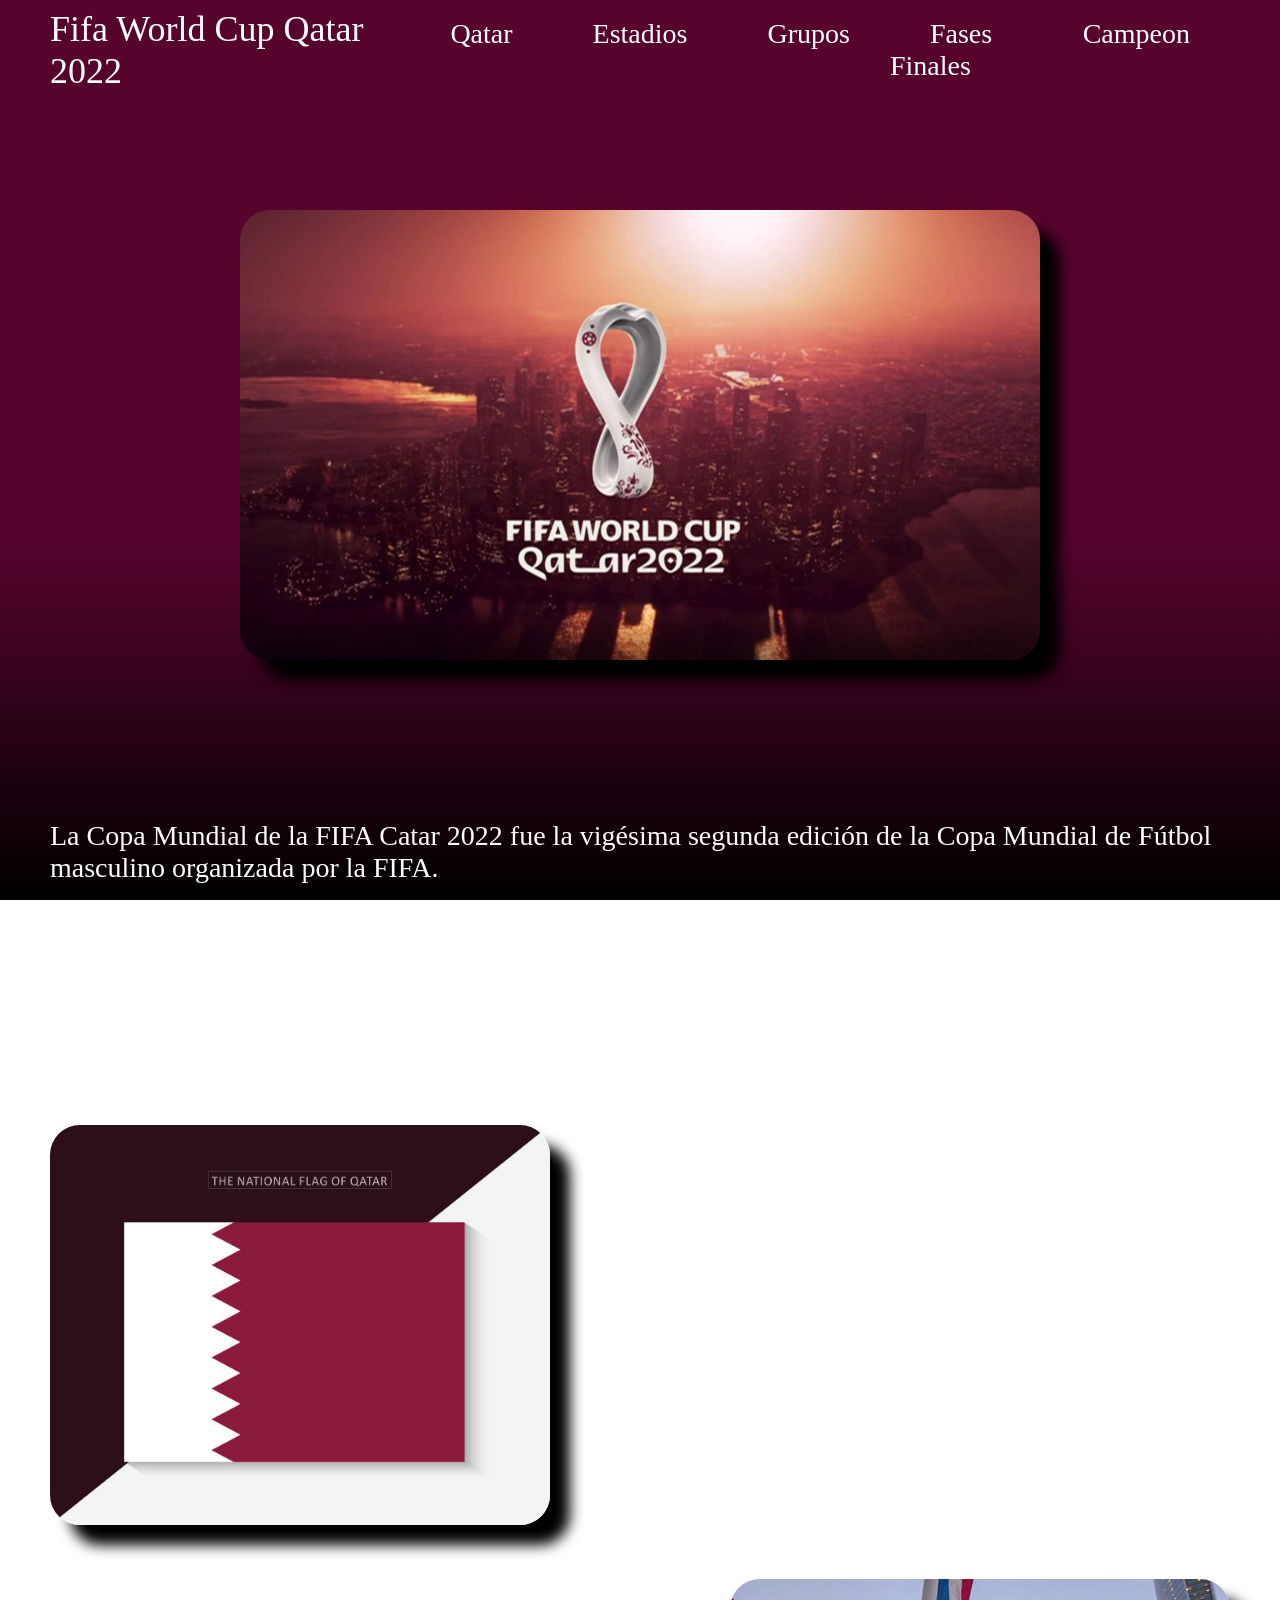
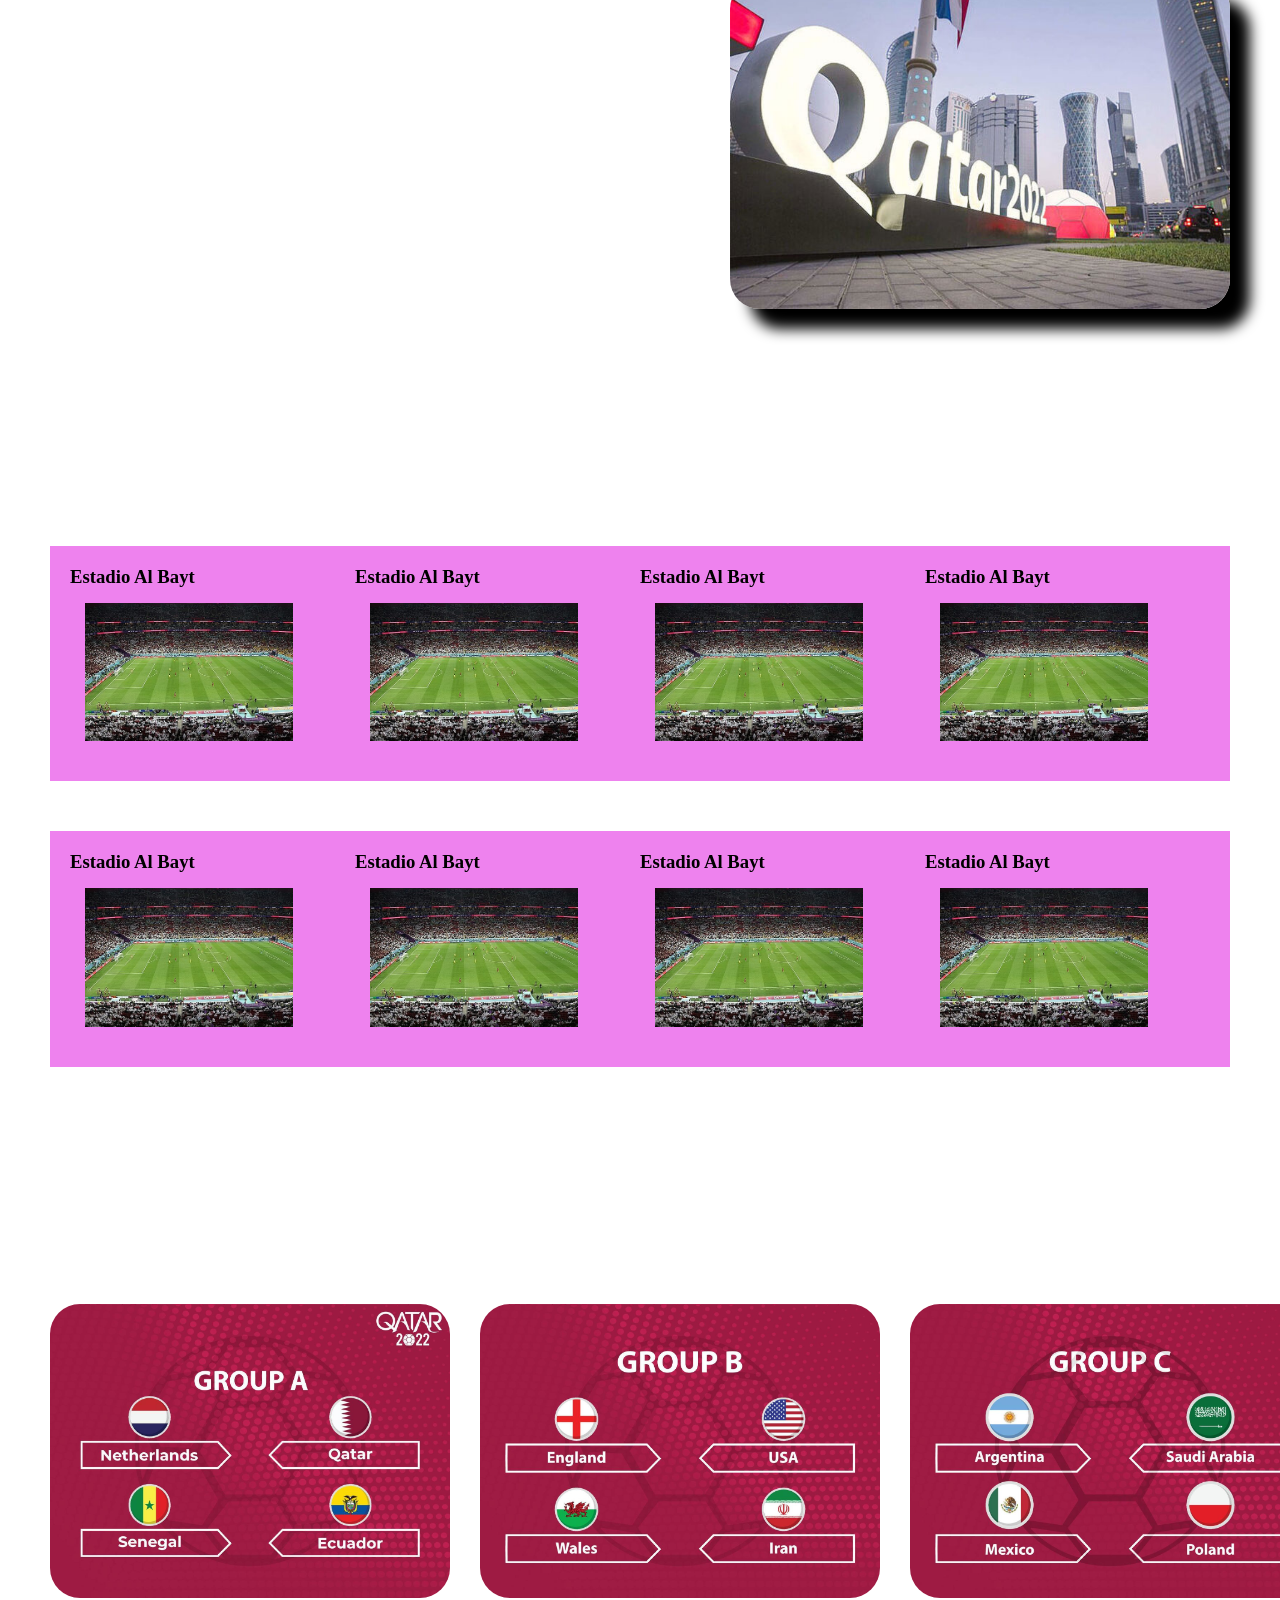
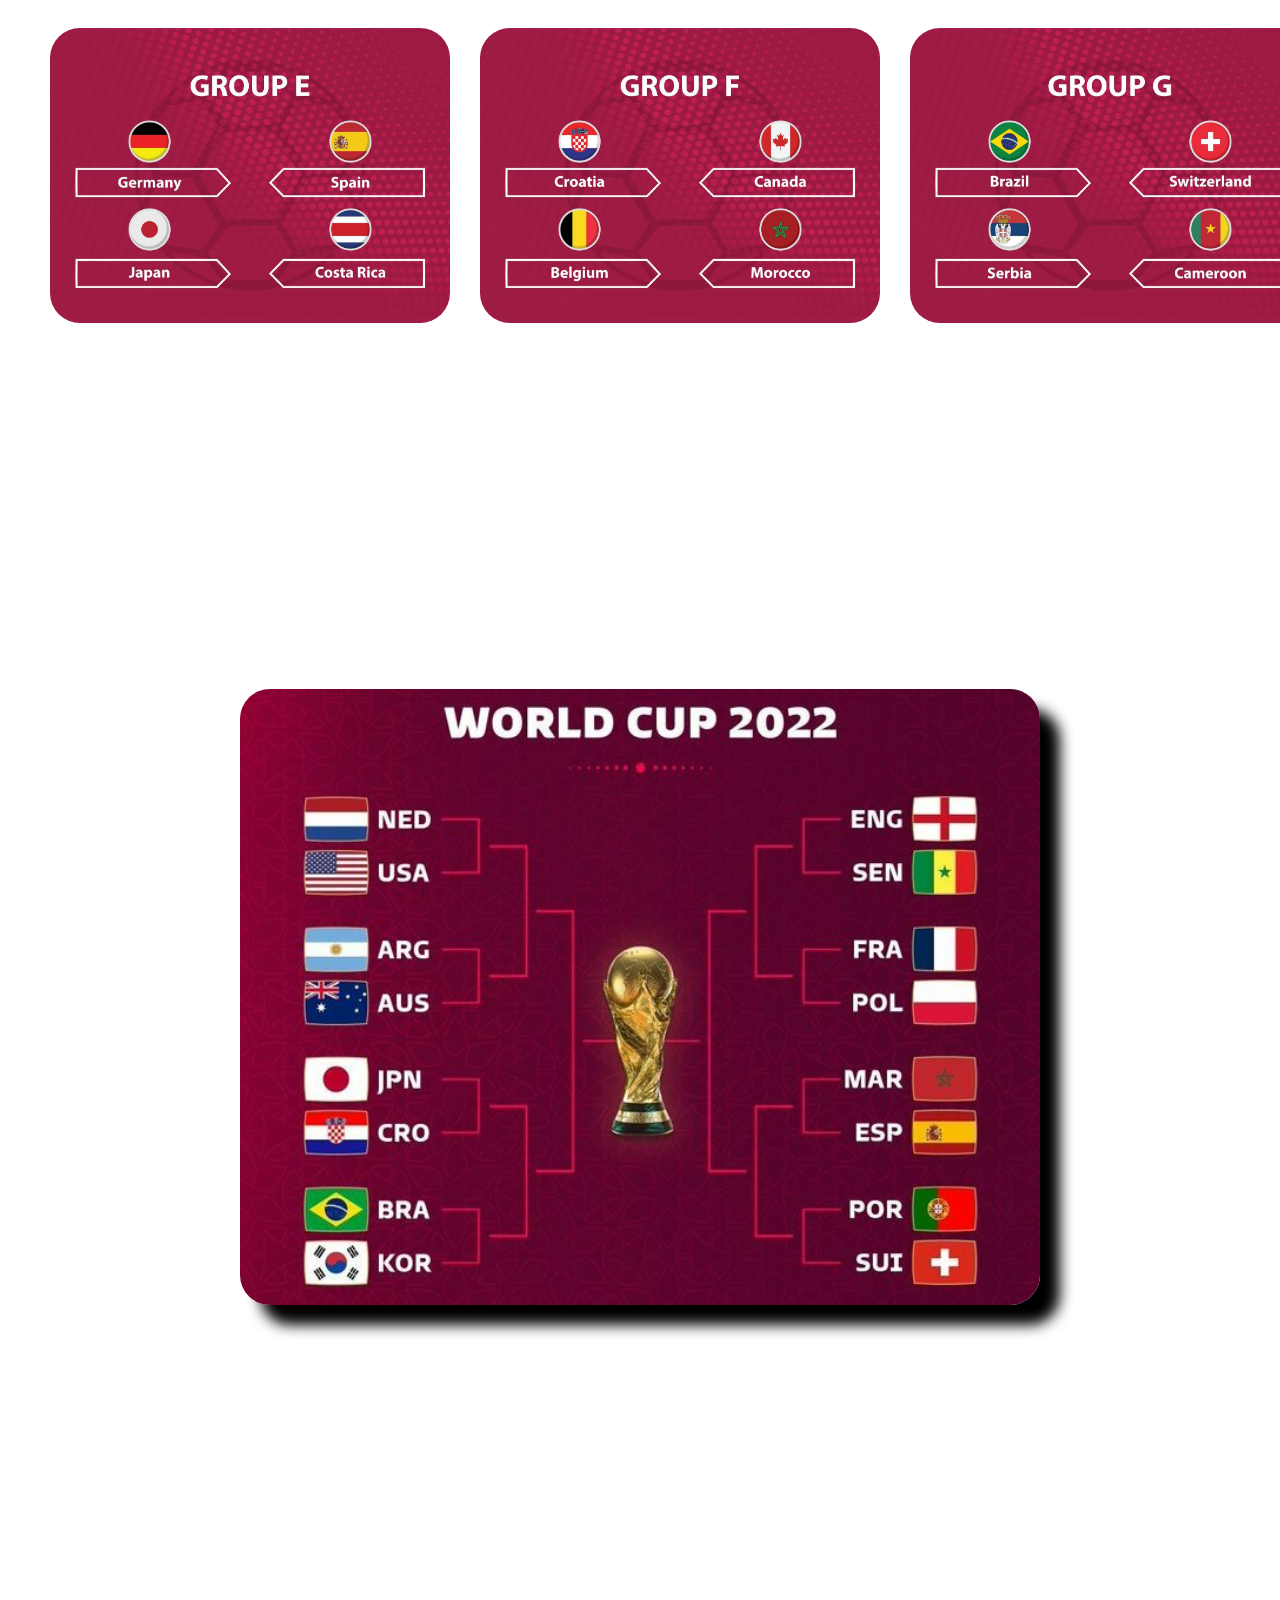
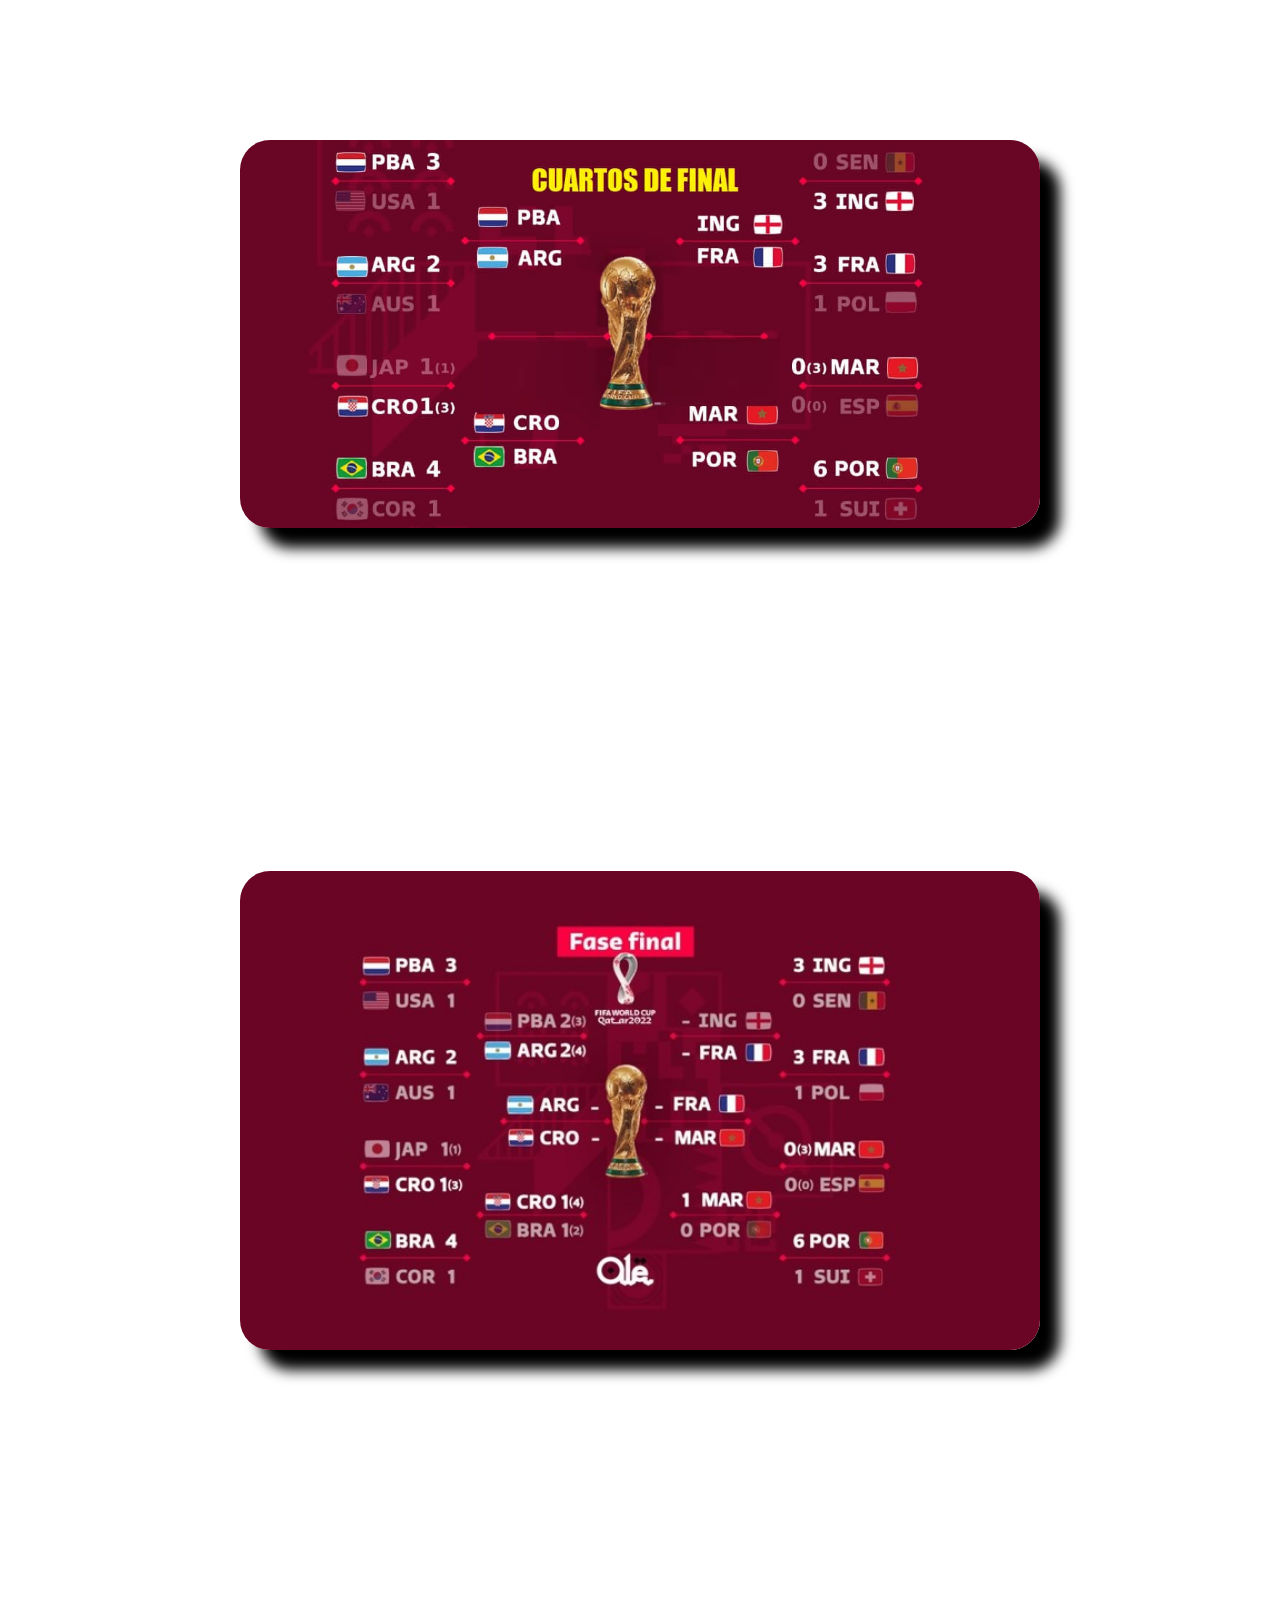
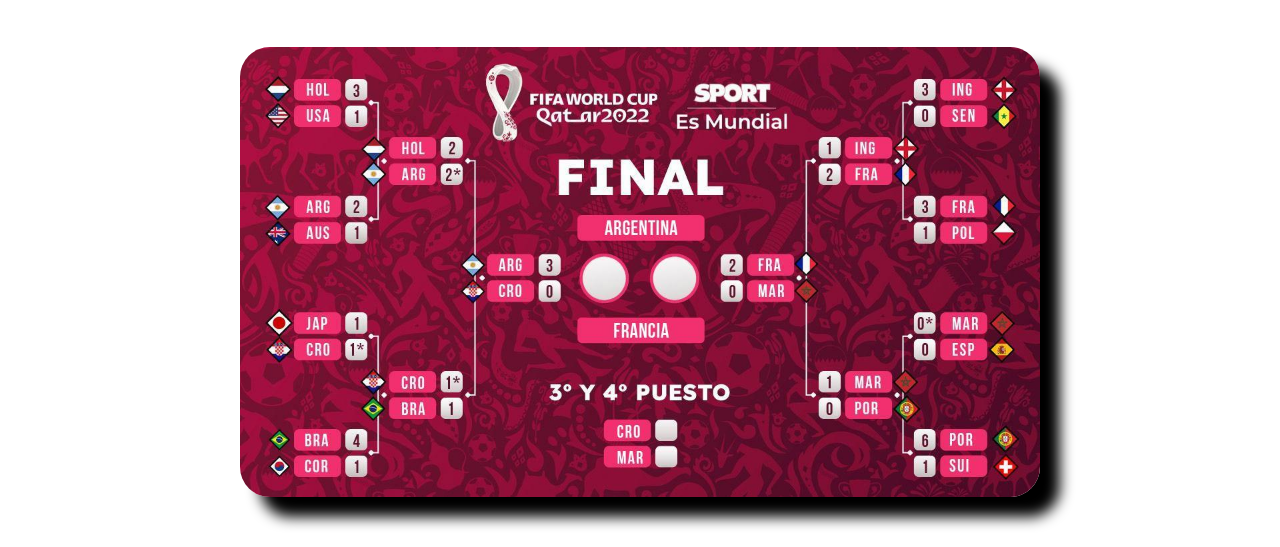
==== index.html @ 02740024 "grupos-and-fases-finales-updates" ====
<!DOCTYPE html>
<html lang="en">

<head>
    <meta charset="UTF-8">
    <meta name="viewport" content="width=device-width, initial-scale=1.0">
    <title>Qatar 2022</title>
    <link rel="stylesheet" href="style.css">
</head>

<body>
    <header>
        <nav id="navbar">
            <div>Fifa World Cup Qatar 2022</div>
            <ul id="nav-links">
                <li><a href="#sede-container-1">Qatar</a></li>
                <li><a href="#estadios-container">Estadios</a></li>
                <li><a href="#grupos-container">Grupos</a></li>
                <li><a href="#fases-container">Fases Finales</a></li>
                <li><a href="#campeon-container">Campeon</a></li>
            </ul>
        </nav>
    </header>
    <main>
        <div id="main-container">
            <img src="./assets/fifaWorldCup.jpg" alt="Copa del mundo 2022 Qatar">
            <p>La Copa Mundial de la FIFA Catar 2022 fue la vigésima
                segunda edición de la Copa Mundial de Fútbol masculino organizada por la FIFA.</p>
        </div>

        <h2>Qatar</h2>
        <div id="sede-container-1">
            <img src="./assets/qatarBandera.jpg" alt="Bandera de Qatar">
            <p>
                Catar es un estado soberano del Golfo Pérsico, en Oriente Medio, rico en petróleo y gas
                natural, que
                obtuvo su independencia del Reino Unido en 1971. Con su capital en Doha, el país ha
                experimentado una
                rápida modernización y expansión económica, destacando por su alta urbanización, cultura
                islámica y
                organización de eventos globales como el Mundial de la FIFA 2022.
            </p>
        </div>
        <div id="sede-container-2">

            <p>Es una de las naciones más ricas del mundo por habitante debido a sus reservas de gas, lo que
                ha
                impulsado la construcción de infraestructura moderna.</p>

            <img src="./assets/qatarCiudad.jpg" alt="Ciudad Qatar">
        </div>

        <div id="estadios-container">
            <h2>Estadios</h2>
            <div class="estadios1">
                <h3>Estadio Al Bayt
                    <img src="./assets/Al Bayt.jpg" alt="">
                </h3>
                <h3>Estadio Al Bayt
                    <img src="./assets/Al Bayt.jpg" alt="">
                </h3>

                <h3>Estadio Al Bayt
                    <img src="./assets/Al Bayt.jpg" alt="">
                </h3>
                <h3>Estadio Al Bayt
                    <img src="./assets/Al Bayt.jpg" alt="">
                </h3>
            </div>
            <div>
                <div class="estadios2">
                    <h3>Estadio Al Bayt
                        <img src="./assets/Al Bayt.jpg" alt="">
                    </h3>
                    <h3>Estadio Al Bayt
                        <img src="./assets/Al Bayt.jpg" alt="">
                    </h3>

                    <h3>Estadio Al Bayt
                        <img src="./assets/Al Bayt.jpg" alt="">
                    </h3>
                    <h3>Estadio Al Bayt
                        <img src="./assets/Al Bayt.jpg" alt="">
                    </h3>
                </div>
            </div>


            <h2>Grupos</h2>
            <div id="grupos-container">
                <img src="./assets/grupoA.jpg" alt="Grupo A">
                <img src="./assets/grupoB.jpg" alt="Grupo B">
                <img src="./assets/grupoC.jpg" alt="Grupo C">
                <img src="./assets/grupoD.jpg" alt="Grupo D">
                <img src="./assets/grupoE.jpg" alt="Grupo E">
                <img src="./assets/grupoF.jpg" alt="Grupo F">
                <img src="./assets/grupoG.jpg" alt="Grupo G">
                <img src="./assets/grupoH.jpg" alt="Grupo H">
            </div>

            <div id="info-grupos">
                <p>
                    La fase de grupos del Mundial de Catar 2022 se caracterizó por sorpresas históricas, como la
                    victoria de Arabia Saudita sobre Argentina o la eliminación prematura de Alemania y Bélgica. En
                    total, 16 selecciones avanzaron a los octavos de final tras disputar tres partidos cada una en sus
                    respectivos grupos.
                </p>

            </div>

            <div id="fases-container">
                <h2>Octavos de Final</h2>
                <img src="./assets/octavosDeFinal.jpg" alt="Cuadro de Octavos">
                <p>
                    Países Bajos vs EE.UU 3 - 1 <br>
                    Argentina vs Australia 2 - 1 <br>
                    Francia vs Polonia 3 - 1 <br>
                    Inglaterra vs Senegal 3 - 0 <br>
                    Japón vs Croacia 1 (1) - 1 (3) <br>
                    Brasil vs Corea del Sur 4 - 1 <br>
                    Marruecos vs España 0 (3) - 0 (0) <br>
                    Portugal vs Suiza 6 - 1
                </p>

                <h2>Cuartos de Final</h2>

                <img src="./assets/cuartosDeFinal.jpg" alt="Cuadro de Cuartos">

                <p>
                    Croacia vs. Brasil 1 (4) - 1 (2) <br>
                    Países Bajos vs. Argentina 2 (3) - 2 (4) <br>
                    Marruecos vs. Portugal 1 - 0 <br>
                    Inglaterra vs. Francia 1 - 2
                </p>

                <h2>Semifinal</h2>

                <img src="./assets/semifinal.jpg" alt="Cuadro de Semifinal">
                <p>
                    Argentina vs. Croacia 3 - 0 <br>
                    Francia vs. Marruecos 2 - 0
                </p>

                <h2>Final</h2>

                <img src="./assets/cuadroFinal.jpg" alt="Cuadro Final">
            </div>

    </main>
</body>

</html>
---- style.css ----
* {
  box-sizing: border-box;
  margin: 0;
  padding: 0;
}
body {
  background: linear-gradient(to bottom, #56042c 60%, black 100%);
  background-size: cover;
  background-attachment: fixed;
  height: 100vh;
}

#navbar {
  height: 100px;
  display: flex;
  justify-content: space-between;
  align-items: center;
  padding: 0 50px;
  color: white;
}

#navbar div {
  color: #ffffff;
  font-size: 36px;
}
#nav-links {
  display: flex;
  list-style: none;
}

#nav-links li a {
  color: white;
  text-decoration: none;
  padding: 7px 40px;
  font-size: 28px;
}
#main-container {
  display: flex;
  flex-direction: column;
  align-items: center;
}

#main-container img {
  width: 800px;
  margin: 110px 0;
  border-radius: 30px;
  box-shadow: 20px 20px 14px black;
}

#main-container p {
  font-size: 28px;
  color: white;
  margin: 50px;
}

.estadios1 {
  display: flex;
  justify-content: space-between;
  background-color: violet;
  padding: 20px 20px 20px 20px;
  margin: 50px 50px 50px 50px;
}

.estadios1 img {
  padding: 10px 10px 10px 10px;
  margin: 5px 5px 5px 5px;
  width: 80%;
}

.estadios2 {
  display: flex;
  justify-content: space-between;
  background-color: violet;
  padding: 20px 20px 20px 20px;
  margin: 50px 50px 50px 50px;
}

.estadios2 img {
  padding: 10px 10px 10px 10px;
  margin: 5px 5px 5px 5px;
  width: 80%;
}

h2 {
  font-size: 32px;
  color: #ffffff;
  padding: 50px;
  display: flex;
  justify-content: center;
}

#sede-container-1 {
  display: flex;
  flex-direction: row;
  align-items: center;
  margin: 50px;
}

#sede-container-1 img {
  width: 500px;
  border-radius: 30px;
  box-shadow: 20px 20px 14px black;
  transition: 0.5s ease;
}

#sede-container-1 img:hover {
  box-shadow: 20px 20px 14px #fa68af;
  transform: scale(1.1);
}

#sede-container-1 p {
  color: #ffffff;
  font-size: 28px;
  padding: 60px;
}

#sede-container-2 {
  display: flex;
  flex-direction: row;
  align-items: center;
  margin: 50px;
}

#sede-container-2 img {
  width: 500px;
  border-radius: 30px;
  box-shadow: 20px 20px 14px black;
  transition: 0.5s ease;
}

#sede-container-2 img:hover {
  box-shadow: 20px 20px 14px #fa68af;
  transform: scale(1.1);
}

#sede-container-2 p {
  color: #ffffff;
  font-size: 28px;
  padding: 60px;
}

#grupos-container {
  display: grid;
  grid-template-columns: repeat(4, 1fr);
  gap: 30px;
  margin: 50px;
}

#grupos-container img {
  width: 400px;
  border-radius: 30px;
  transition: 0.5s ease;
}

#grupos-container img:hover {
  transform: scale(1.1);
}

#info-grupos {
  font-size: 20px;
  color: white;
  padding: 30px 100px;
}

#fases-container {
  display: flex;
  flex-direction: column;
  align-items: center;
}

#fases-container img {
  width: 800px;
  margin: 50px 0;
  border-radius: 30px;
  box-shadow: 20px 20px 14px black;
  transition: 0.5s ease;
}

#fases-container img:hover {
  transform: scale(1.1);
}

#fases-container p {
  color: white;
  padding: 7px 40px;
  font-size: 20px;
}
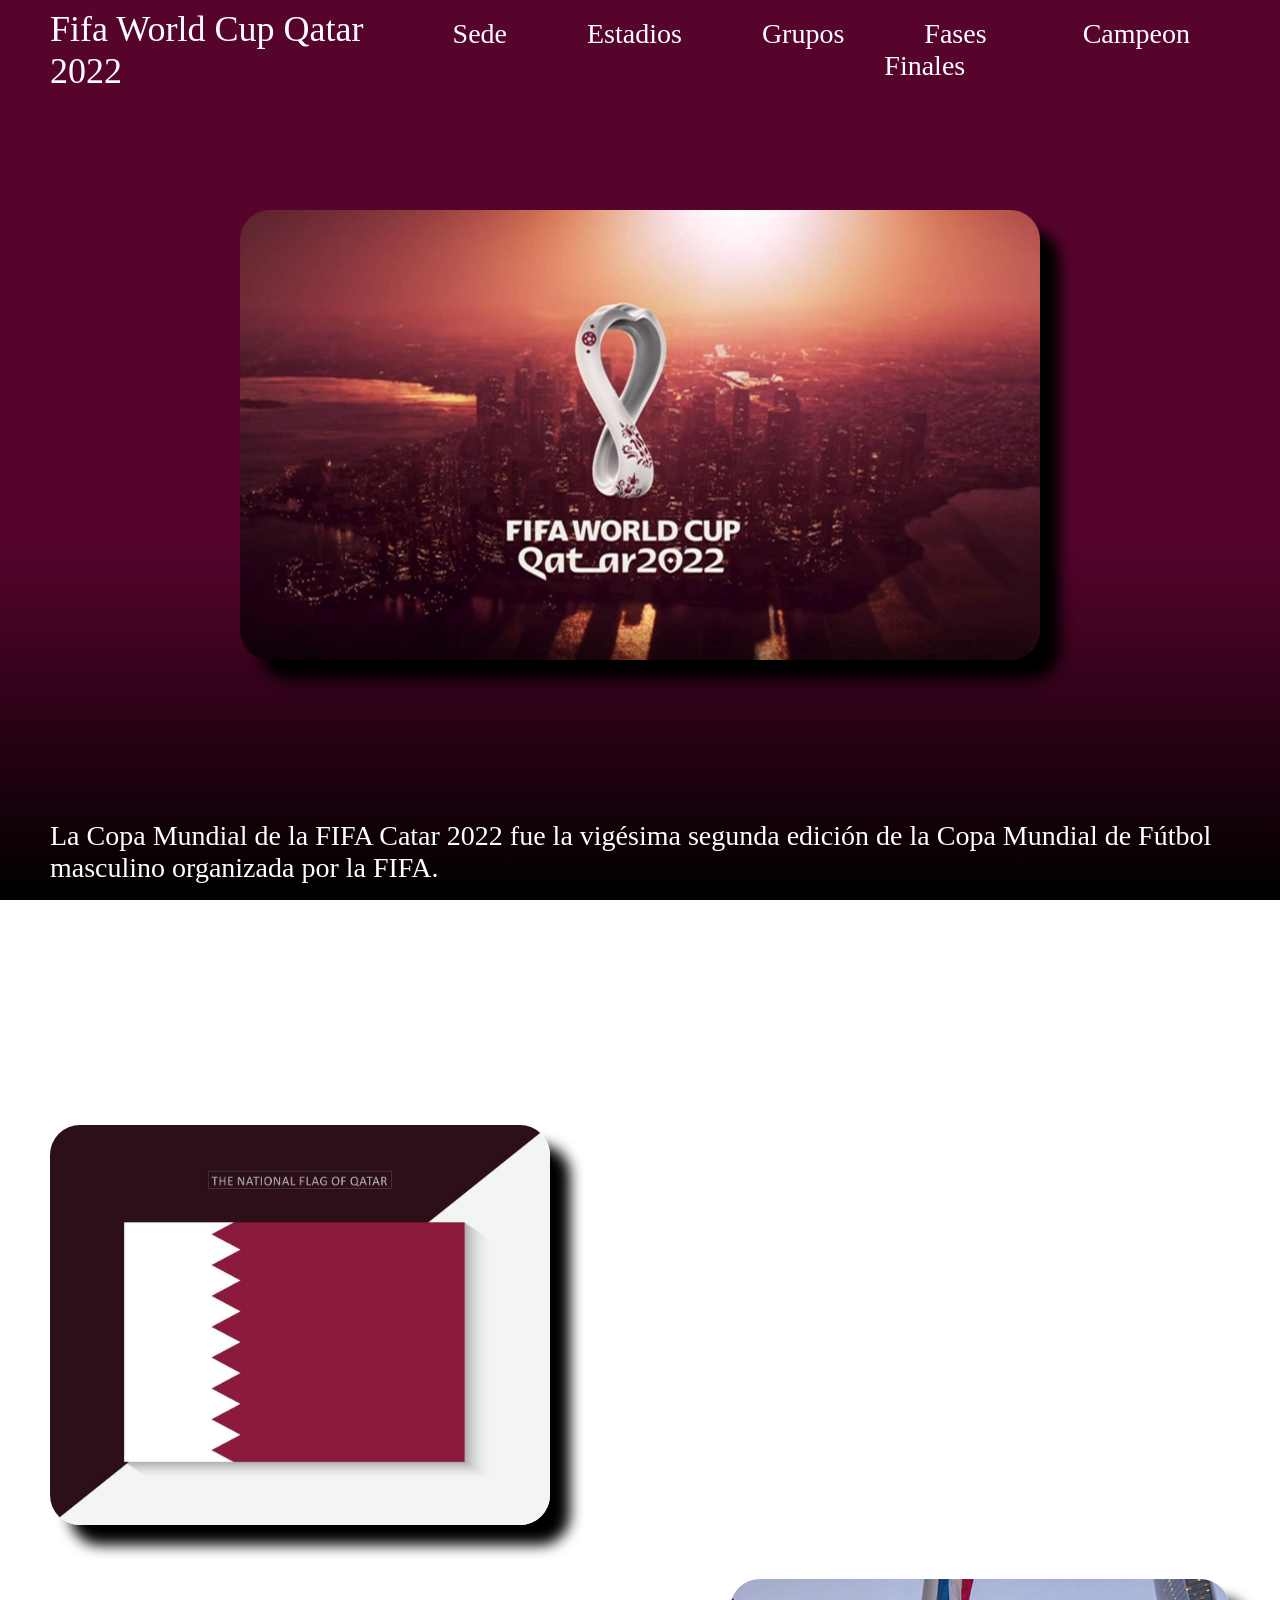
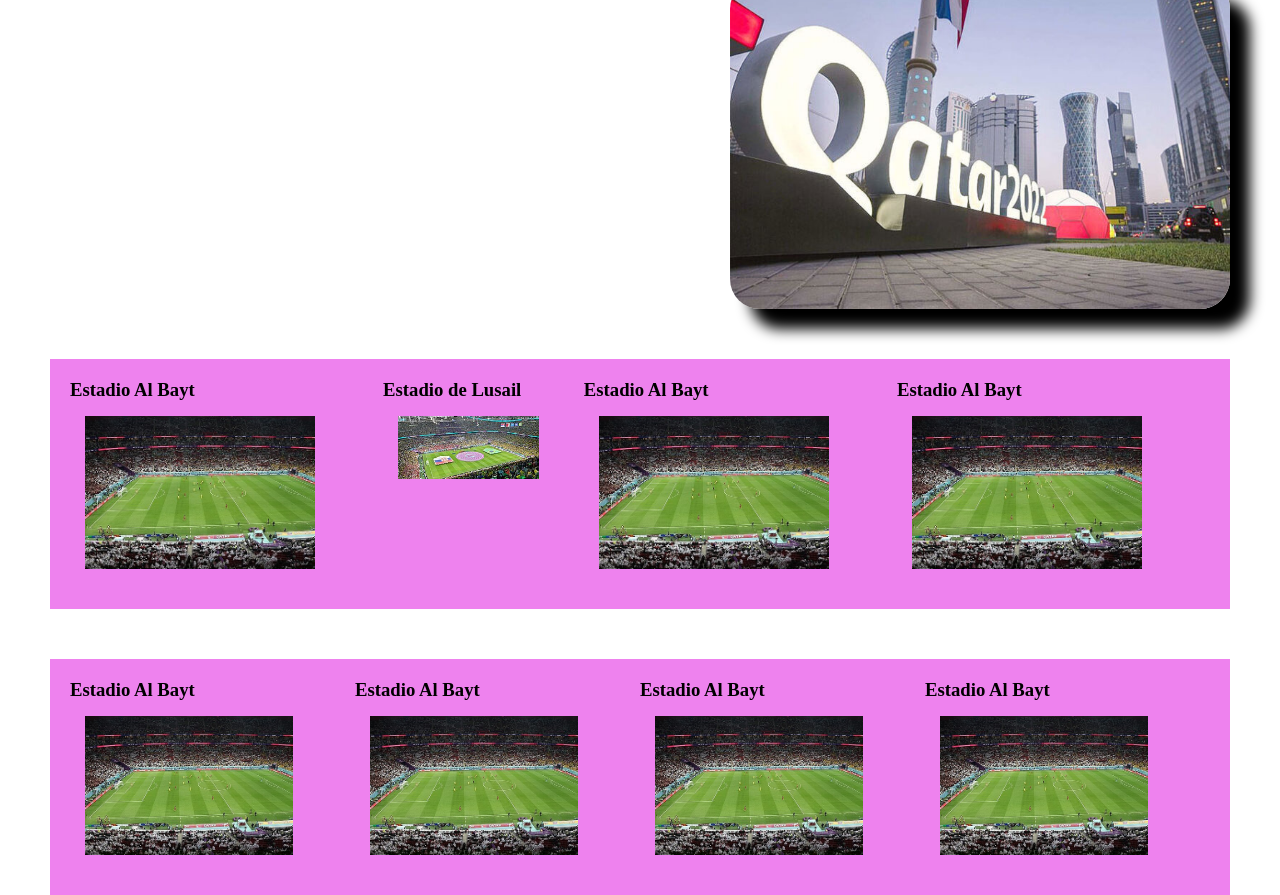
==== commit f9582ec3: "prueba" ====
--- a/index.html
+++ b/index.html
@@ -13,7 +13,7 @@
         <nav id="navbar">
             <div>Fifa World Cup Qatar 2022</div>
             <ul id="nav-links">
-                <li><a href="#sede-container-1">Qatar</a></li>
+                <li><a href="#sede-container">Sede</a></li>
                 <li><a href="#estadios-container">Estadios</a></li>
                 <li><a href="#grupos-container">Grupos</a></li>
                 <li><a href="#fases-container">Fases Finales</a></li>
@@ -28,124 +28,59 @@
                 segunda edición de la Copa Mundial de Fútbol masculino organizada por la FIFA.</p>
         </div>
 
+          <div>
         <h2>Qatar</h2>
         <div id="sede-container-1">
             <img src="./assets/qatarBandera.jpg" alt="Bandera de Qatar">
             <p>
-                Catar es un estado soberano del Golfo Pérsico, en Oriente Medio, rico en petróleo y gas
-                natural, que
-                obtuvo su independencia del Reino Unido en 1971. Con su capital en Doha, el país ha
-                experimentado una
-                rápida modernización y expansión económica, destacando por su alta urbanización, cultura
-                islámica y
+                Catar es un estado soberano del Golfo Pérsico, en Oriente Medio, rico en petróleo y gas natural, que
+                obtuvo su independencia del Reino Unido en 1971. Con su capital en Doha, el país ha experimentado una
+                rápida modernización y expansión económica, destacando por su alta urbanización, cultura islámica y
                 organización de eventos globales como el Mundial de la FIFA 2022.
             </p>
         </div>
         <div id="sede-container-2">
 
-            <p>Es una de las naciones más ricas del mundo por habitante debido a sus reservas de gas, lo que
-                ha
+            <p>Es una de las naciones más ricas del mundo por habitante debido a sus reservas de gas, lo que ha
                 impulsado la construcción de infraestructura moderna.</p>
-
+                
             <img src="./assets/qatarCiudad.jpg" alt="Ciudad Qatar">
         </div>
 
         <div id="estadios-container">
-            <h2>Estadios</h2>
             <div class="estadios1">
-                <h3>Estadio Al Bayt
-                    <img src="./assets/Al Bayt.jpg" alt="">
-                </h3>
-                <h3>Estadio Al Bayt
-                    <img src="./assets/Al Bayt.jpg" alt="">
-                </h3>
+            <h3>Estadio Al Bayt
+                <img src="./assets/Al Bayt.jpg" alt="">
+            </h3>
+             <h3>Estadio de Lusail
+                <img src="./assets/Lusail.jpg" alt="">
+            </h3>
 
-                <h3>Estadio Al Bayt
-                    <img src="./assets/Al Bayt.jpg" alt="">
-                </h3>
-                <h3>Estadio Al Bayt
-                    <img src="./assets/Al Bayt.jpg" alt="">
-                </h3>
-            </div>
+             <h3>Estadio Al Bayt
+                <img src="./assets/Al Bayt.jpg" alt="">
+            </h3>
+             <h3>Estadio Al Bayt
+                <img src="./assets/Al Bayt.jpg" alt="">
+            </h3>
+           </div>
             <div>
-                <div class="estadios2">
-                    <h3>Estadio Al Bayt
-                        <img src="./assets/Al Bayt.jpg" alt="">
-                    </h3>
-                    <h3>Estadio Al Bayt
-                        <img src="./assets/Al Bayt.jpg" alt="">
-                    </h3>
 
-                    <h3>Estadio Al Bayt
-                        <img src="./assets/Al Bayt.jpg" alt="">
-                    </h3>
-                    <h3>Estadio Al Bayt
-                        <img src="./assets/Al Bayt.jpg" alt="">
-                    </h3>
-                </div>
-            </div>
+            <div class="estadios2">
+            <h3>Estadio Al Bayt
+                <img src="./assets/Al Bayt.jpg" alt="">
+            </h3>
+             <h3>Estadio Al Bayt
+                <img src="./assets/Al Bayt.jpg" alt="">
+            </h3>
 
-
-            <h2>Grupos</h2>
-            <div id="grupos-container">
-                <img src="./assets/grupoA.jpg" alt="Grupo A">
-                <img src="./assets/grupoB.jpg" alt="Grupo B">
-                <img src="./assets/grupoC.jpg" alt="Grupo C">
-                <img src="./assets/grupoD.jpg" alt="Grupo D">
-                <img src="./assets/grupoE.jpg" alt="Grupo E">
-                <img src="./assets/grupoF.jpg" alt="Grupo F">
-                <img src="./assets/grupoG.jpg" alt="Grupo G">
-                <img src="./assets/grupoH.jpg" alt="Grupo H">
-            </div>
-
-            <div id="info-grupos">
-                <p>
-                    La fase de grupos del Mundial de Catar 2022 se caracterizó por sorpresas históricas, como la
-                    victoria de Arabia Saudita sobre Argentina o la eliminación prematura de Alemania y Bélgica. En
-                    total, 16 selecciones avanzaron a los octavos de final tras disputar tres partidos cada una en sus
-                    respectivos grupos.
-                </p>
-
-            </div>
-
-            <div id="fases-container">
-                <h2>Octavos de Final</h2>
-                <img src="./assets/octavosDeFinal.jpg" alt="Cuadro de Octavos">
-                <p>
-                    Países Bajos vs EE.UU 3 - 1 <br>
-                    Argentina vs Australia 2 - 1 <br>
-                    Francia vs Polonia 3 - 1 <br>
-                    Inglaterra vs Senegal 3 - 0 <br>
-                    Japón vs Croacia 1 (1) - 1 (3) <br>
-                    Brasil vs Corea del Sur 4 - 1 <br>
-                    Marruecos vs España 0 (3) - 0 (0) <br>
-                    Portugal vs Suiza 6 - 1
-                </p>
-
-                <h2>Cuartos de Final</h2>
-
-                <img src="./assets/cuartosDeFinal.jpg" alt="Cuadro de Cuartos">
-
-                <p>
-                    Croacia vs. Brasil 1 (4) - 1 (2) <br>
-                    Países Bajos vs. Argentina 2 (3) - 2 (4) <br>
-                    Marruecos vs. Portugal 1 - 0 <br>
-                    Inglaterra vs. Francia 1 - 2
-                </p>
-
-                <h2>Semifinal</h2>
-
-                <img src="./assets/semifinal.jpg" alt="Cuadro de Semifinal">
-                <p>
-                    Argentina vs. Croacia 3 - 0 <br>
-                    Francia vs. Marruecos 2 - 0
-                </p>
-
-                <h2>Final</h2>
-
-                <img src="./assets/cuadroFinal.jpg" alt="Cuadro Final">
-            </div>
-
+             <h3>Estadio Al Bayt
+                <img src="./assets/Al Bayt.jpg" alt="">
+            </h3>
+             <h3>Estadio Al Bayt
+                <img src="./assets/Al Bayt.jpg" alt="">
+            </h3>
+           </div>
+          
     </main>
 </body>
 
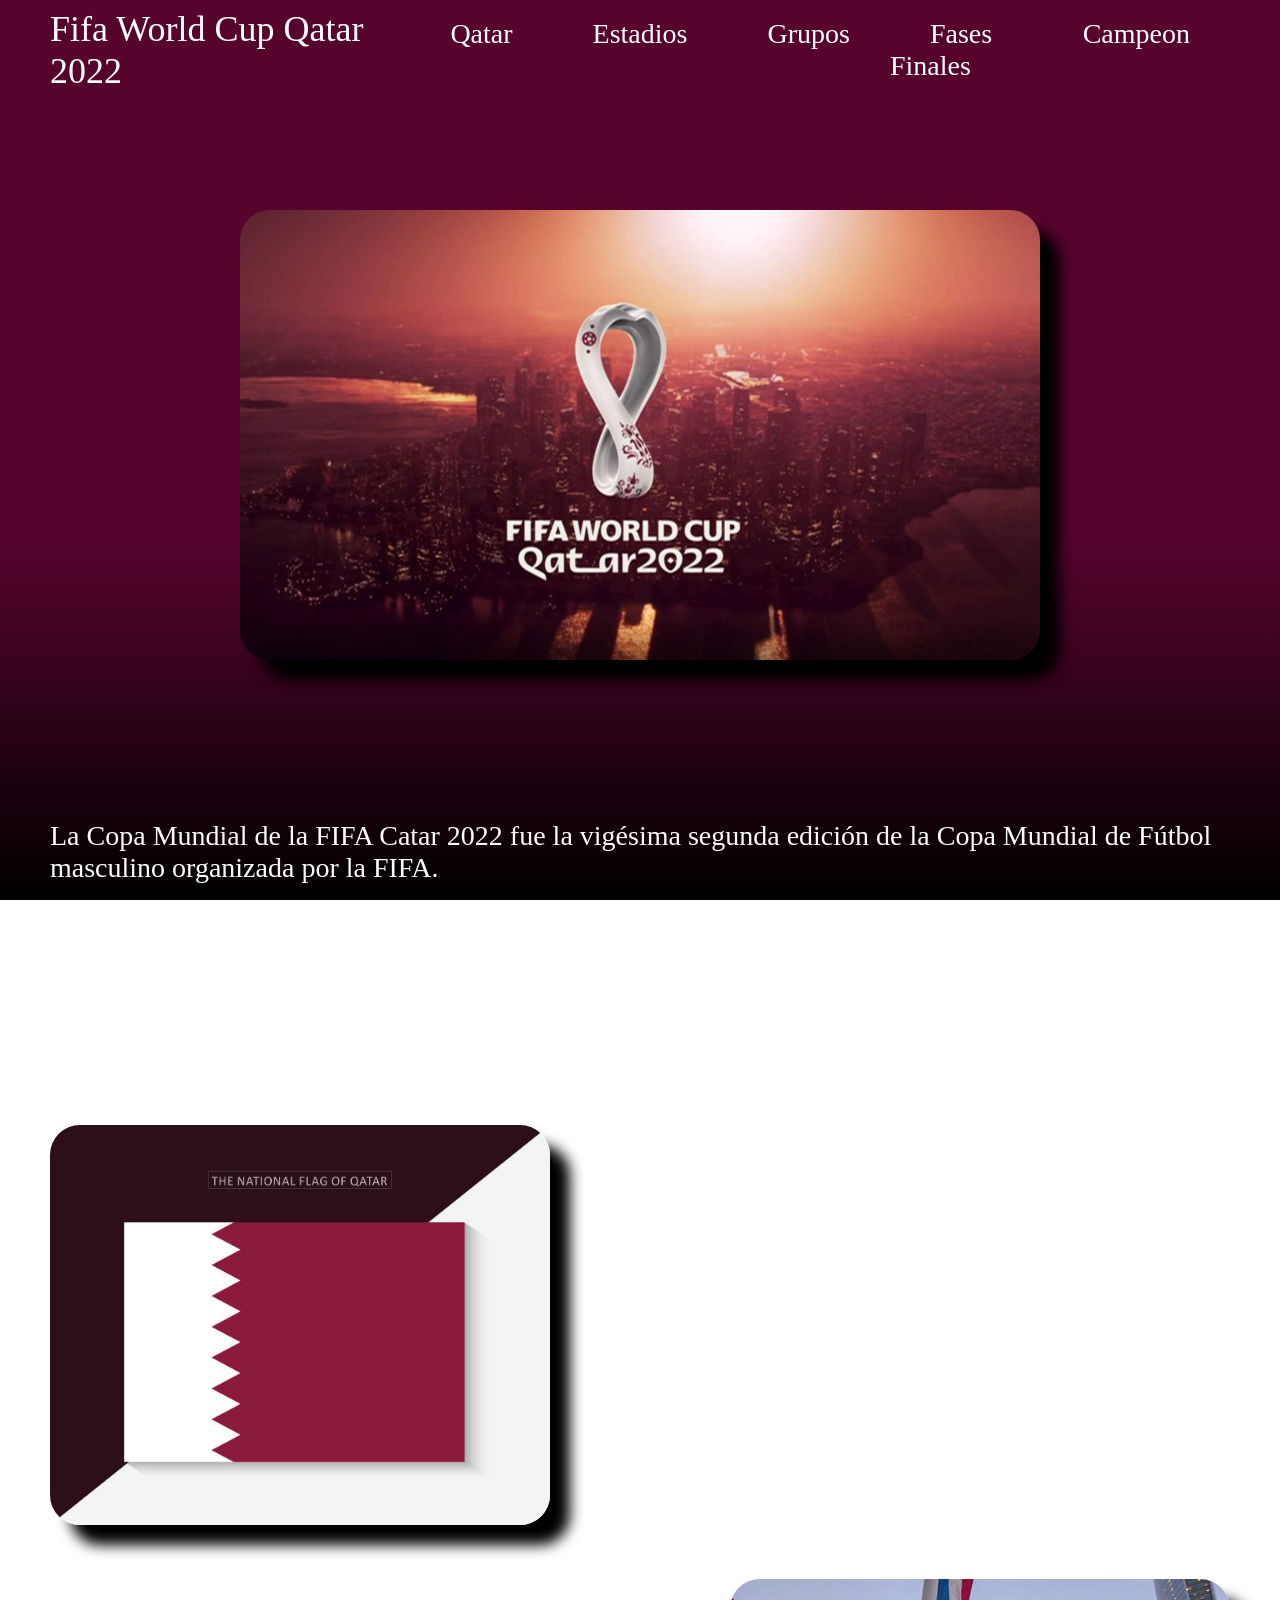
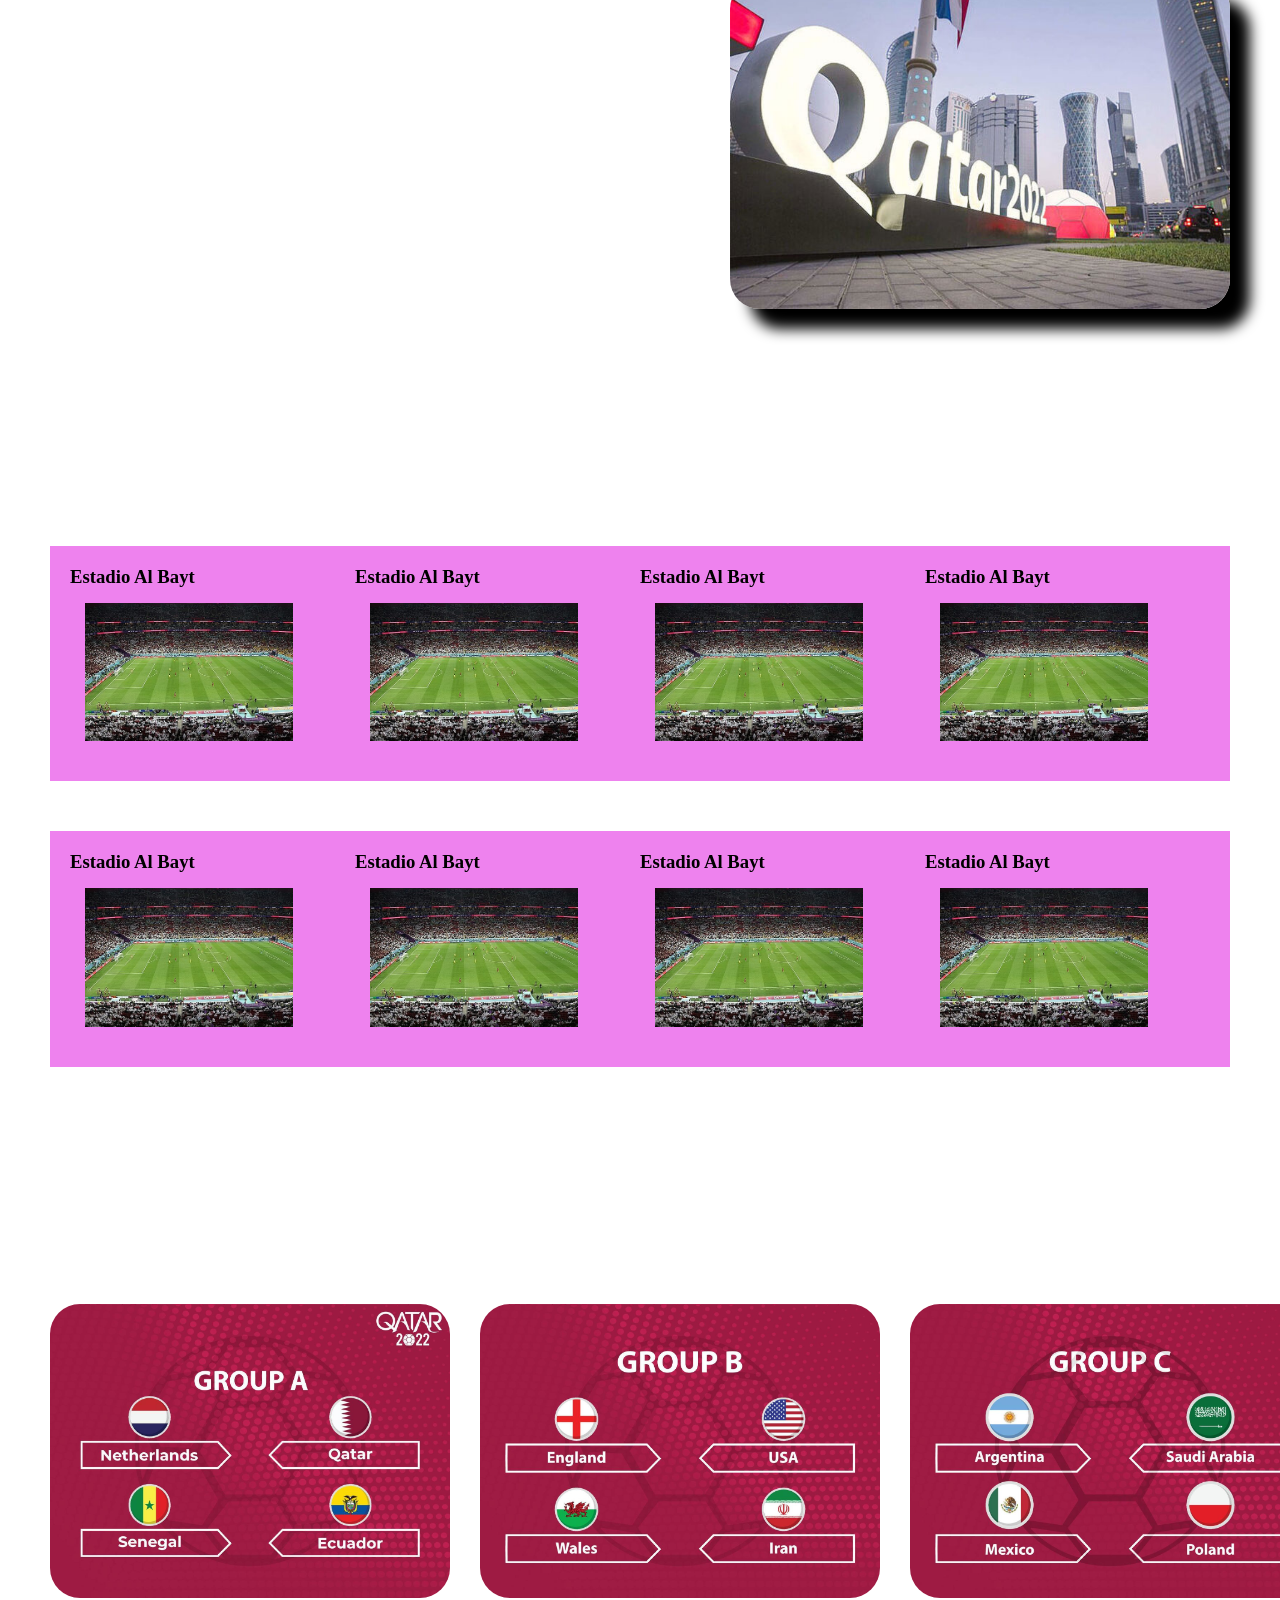
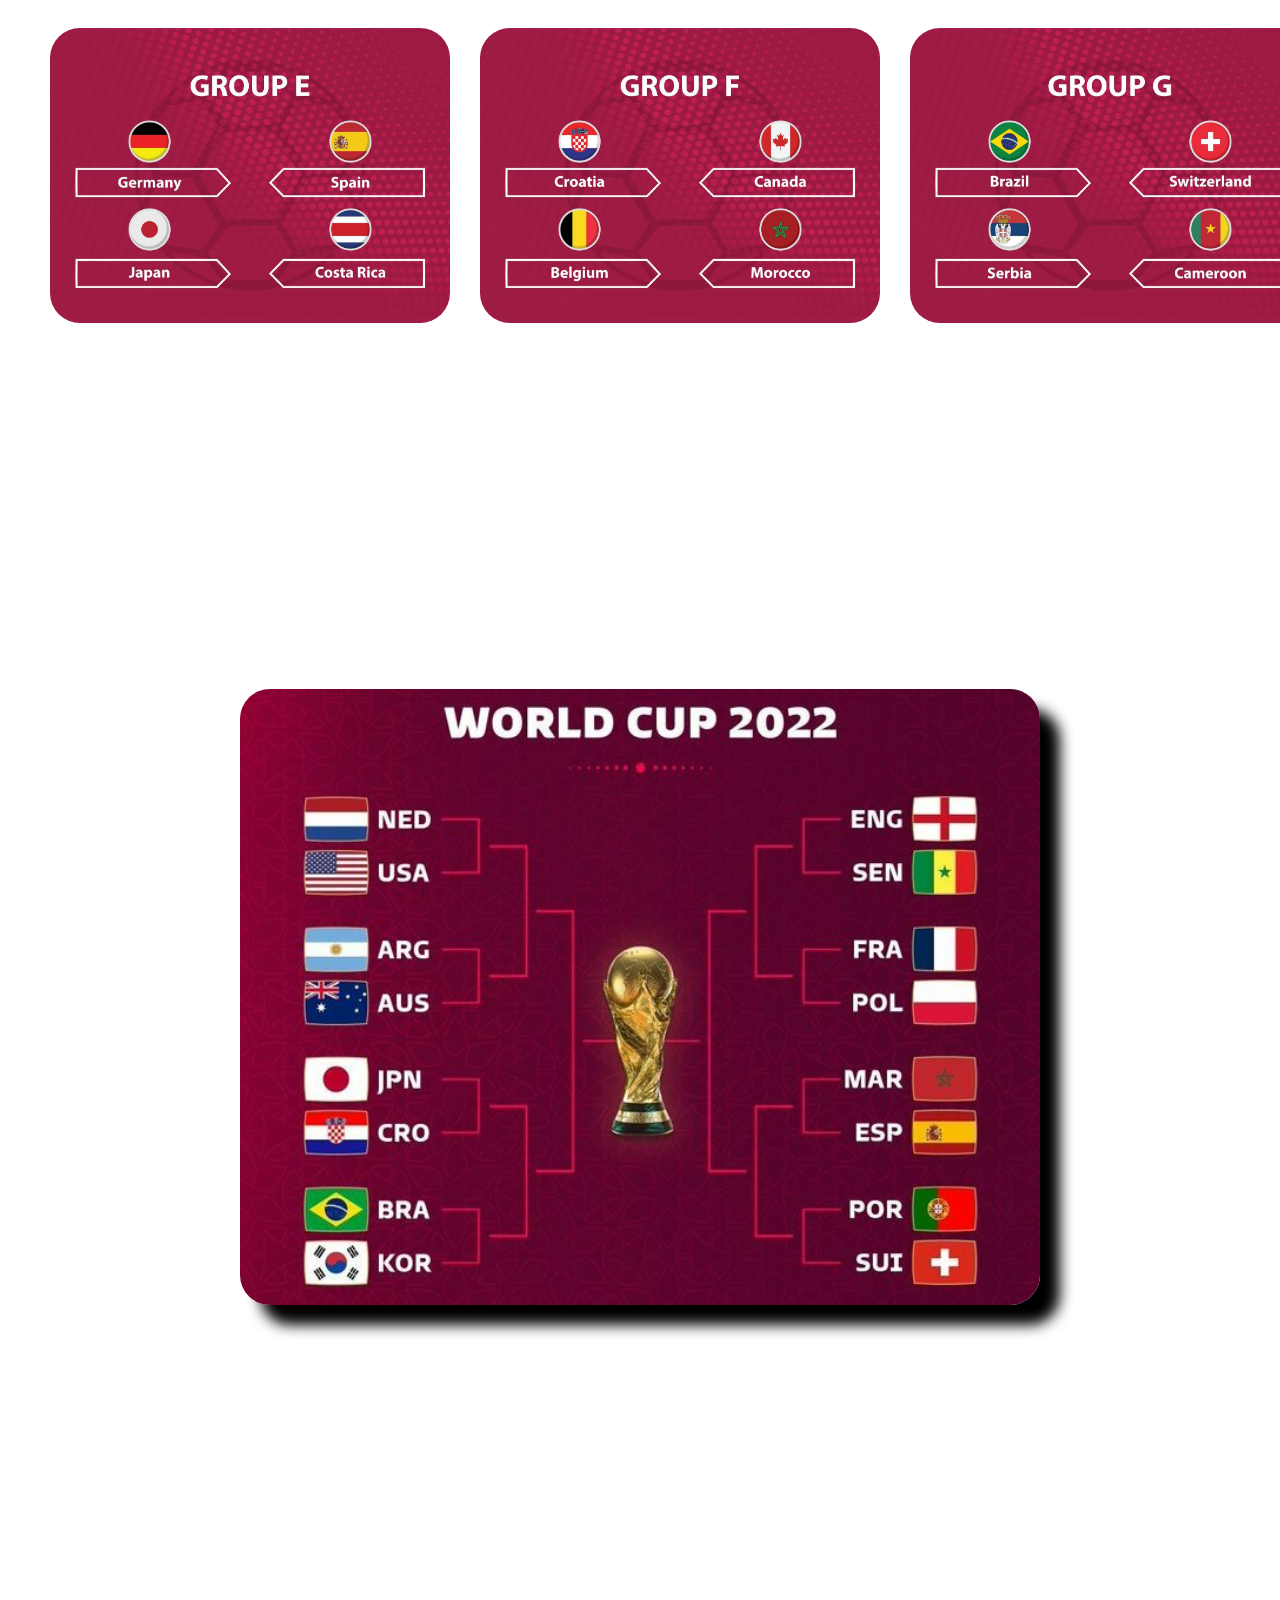
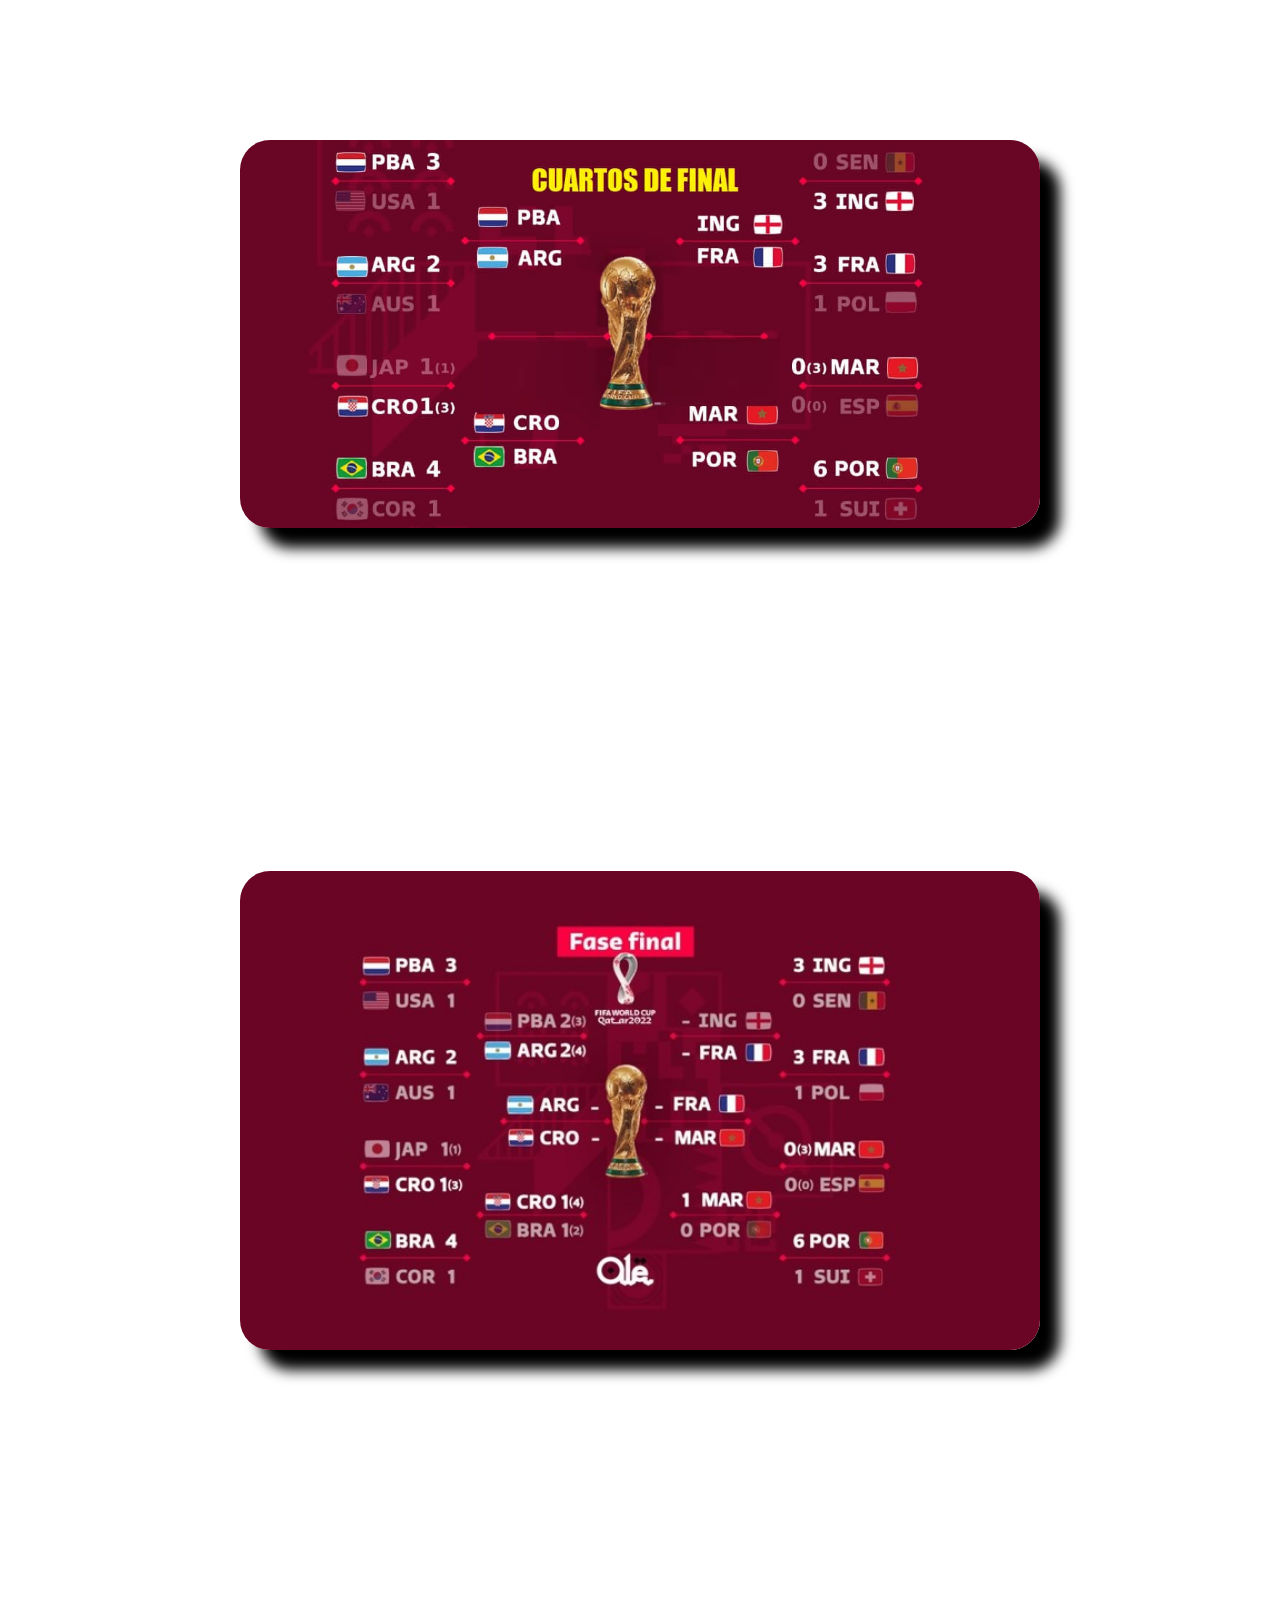
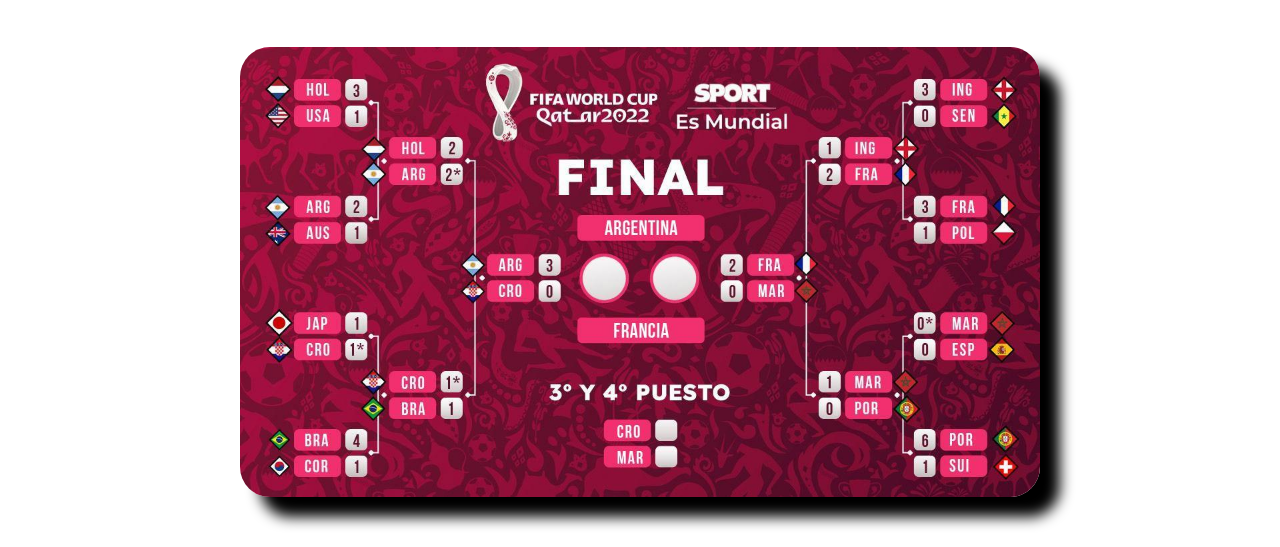
==== commit 95b77f75: "Merge branch 'main' of https://github.com/DonOviedo/Blog-Grupal" ====
--- a/index.html
+++ b/index.html
@@ -13,7 +13,7 @@
         <nav id="navbar">
             <div>Fifa World Cup Qatar 2022</div>
             <ul id="nav-links">
-                <li><a href="#sede-container">Sede</a></li>
+                <li><a href="#sede-container-1">Qatar</a></li>
                 <li><a href="#estadios-container">Estadios</a></li>
                 <li><a href="#grupos-container">Grupos</a></li>
                 <li><a href="#fases-container">Fases Finales</a></li>
@@ -28,59 +28,124 @@
                 segunda edición de la Copa Mundial de Fútbol masculino organizada por la FIFA.</p>
         </div>
 
-          <div>
         <h2>Qatar</h2>
         <div id="sede-container-1">
             <img src="./assets/qatarBandera.jpg" alt="Bandera de Qatar">
             <p>
-                Catar es un estado soberano del Golfo Pérsico, en Oriente Medio, rico en petróleo y gas natural, que
-                obtuvo su independencia del Reino Unido en 1971. Con su capital en Doha, el país ha experimentado una
-                rápida modernización y expansión económica, destacando por su alta urbanización, cultura islámica y
+                Catar es un estado soberano del Golfo Pérsico, en Oriente Medio, rico en petróleo y gas
+                natural, que
+                obtuvo su independencia del Reino Unido en 1971. Con su capital en Doha, el país ha
+                experimentado una
+                rápida modernización y expansión económica, destacando por su alta urbanización, cultura
+                islámica y
                 organización de eventos globales como el Mundial de la FIFA 2022.
             </p>
         </div>
         <div id="sede-container-2">
 
-            <p>Es una de las naciones más ricas del mundo por habitante debido a sus reservas de gas, lo que ha
+            <p>Es una de las naciones más ricas del mundo por habitante debido a sus reservas de gas, lo que
+                ha
                 impulsado la construcción de infraestructura moderna.</p>
-                
+
             <img src="./assets/qatarCiudad.jpg" alt="Ciudad Qatar">
         </div>
 
         <div id="estadios-container">
+            <h2>Estadios</h2>
             <div class="estadios1">
-            <h3>Estadio Al Bayt
-                <img src="./assets/Al Bayt.jpg" alt="">
-            </h3>
-             <h3>Estadio de Lusail
-                <img src="./assets/Lusail.jpg" alt="">
-            </h3>
+                <h3>Estadio Al Bayt
+                    <img src="./assets/Al Bayt.jpg" alt="">
+                </h3>
+                <h3>Estadio Al Bayt
+                    <img src="./assets/Al Bayt.jpg" alt="">
+                </h3>
 
-             <h3>Estadio Al Bayt
-                <img src="./assets/Al Bayt.jpg" alt="">
-            </h3>
-             <h3>Estadio Al Bayt
-                <img src="./assets/Al Bayt.jpg" alt="">
-            </h3>
-           </div>
+                <h3>Estadio Al Bayt
+                    <img src="./assets/Al Bayt.jpg" alt="">
+                </h3>
+                <h3>Estadio Al Bayt
+                    <img src="./assets/Al Bayt.jpg" alt="">
+                </h3>
+            </div>
             <div>
+                <div class="estadios2">
+                    <h3>Estadio Al Bayt
+                        <img src="./assets/Al Bayt.jpg" alt="">
+                    </h3>
+                    <h3>Estadio Al Bayt
+                        <img src="./assets/Al Bayt.jpg" alt="">
+                    </h3>
 
-            <div class="estadios2">
-            <h3>Estadio Al Bayt
-                <img src="./assets/Al Bayt.jpg" alt="">
-            </h3>
-             <h3>Estadio Al Bayt
-                <img src="./assets/Al Bayt.jpg" alt="">
-            </h3>
+                    <h3>Estadio Al Bayt
+                        <img src="./assets/Al Bayt.jpg" alt="">
+                    </h3>
+                    <h3>Estadio Al Bayt
+                        <img src="./assets/Al Bayt.jpg" alt="">
+                    </h3>
+                </div>
+            </div>
 
-             <h3>Estadio Al Bayt
-                <img src="./assets/Al Bayt.jpg" alt="">
-            </h3>
-             <h3>Estadio Al Bayt
-                <img src="./assets/Al Bayt.jpg" alt="">
-            </h3>
-           </div>
-          
+
+            <h2>Grupos</h2>
+            <div id="grupos-container">
+                <img src="./assets/grupoA.jpg" alt="Grupo A">
+                <img src="./assets/grupoB.jpg" alt="Grupo B">
+                <img src="./assets/grupoC.jpg" alt="Grupo C">
+                <img src="./assets/grupoD.jpg" alt="Grupo D">
+                <img src="./assets/grupoE.jpg" alt="Grupo E">
+                <img src="./assets/grupoF.jpg" alt="Grupo F">
+                <img src="./assets/grupoG.jpg" alt="Grupo G">
+                <img src="./assets/grupoH.jpg" alt="Grupo H">
+            </div>
+
+            <div id="info-grupos">
+                <p>
+                    La fase de grupos del Mundial de Catar 2022 se caracterizó por sorpresas históricas, como la
+                    victoria de Arabia Saudita sobre Argentina o la eliminación prematura de Alemania y Bélgica. En
+                    total, 16 selecciones avanzaron a los octavos de final tras disputar tres partidos cada una en sus
+                    respectivos grupos.
+                </p>
+
+            </div>
+
+            <div id="fases-container">
+                <h2>Octavos de Final</h2>
+                <img src="./assets/octavosDeFinal.jpg" alt="Cuadro de Octavos">
+                <p>
+                    Países Bajos vs EE.UU 3 - 1 <br>
+                    Argentina vs Australia 2 - 1 <br>
+                    Francia vs Polonia 3 - 1 <br>
+                    Inglaterra vs Senegal 3 - 0 <br>
+                    Japón vs Croacia 1 (1) - 1 (3) <br>
+                    Brasil vs Corea del Sur 4 - 1 <br>
+                    Marruecos vs España 0 (3) - 0 (0) <br>
+                    Portugal vs Suiza 6 - 1
+                </p>
+
+                <h2>Cuartos de Final</h2>
+
+                <img src="./assets/cuartosDeFinal.jpg" alt="Cuadro de Cuartos">
+
+                <p>
+                    Croacia vs. Brasil 1 (4) - 1 (2) <br>
+                    Países Bajos vs. Argentina 2 (3) - 2 (4) <br>
+                    Marruecos vs. Portugal 1 - 0 <br>
+                    Inglaterra vs. Francia 1 - 2
+                </p>
+
+                <h2>Semifinal</h2>
+
+                <img src="./assets/semifinal.jpg" alt="Cuadro de Semifinal">
+                <p>
+                    Argentina vs. Croacia 3 - 0 <br>
+                    Francia vs. Marruecos 2 - 0
+                </p>
+
+                <h2>Final</h2>
+
+                <img src="./assets/cuadroFinal.jpg" alt="Cuadro Final">
+            </div>
+
     </main>
 </body>
 
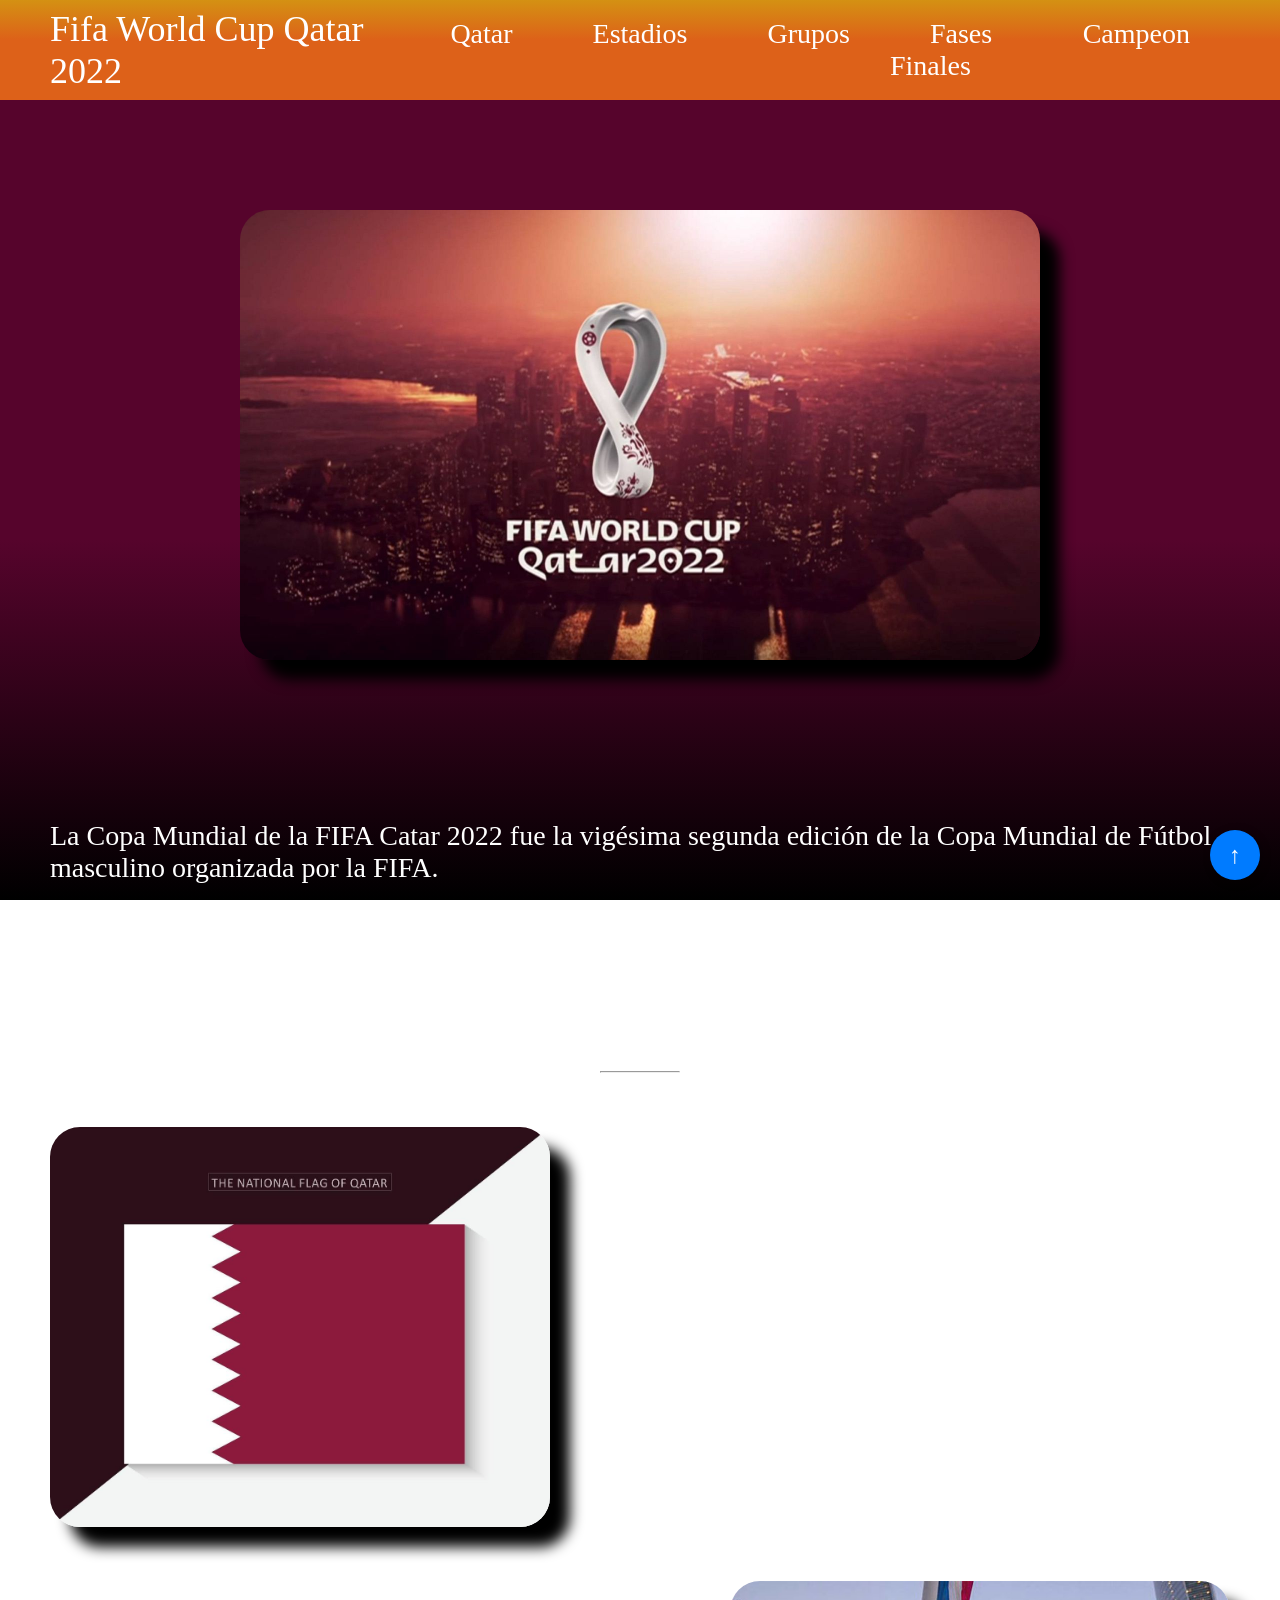
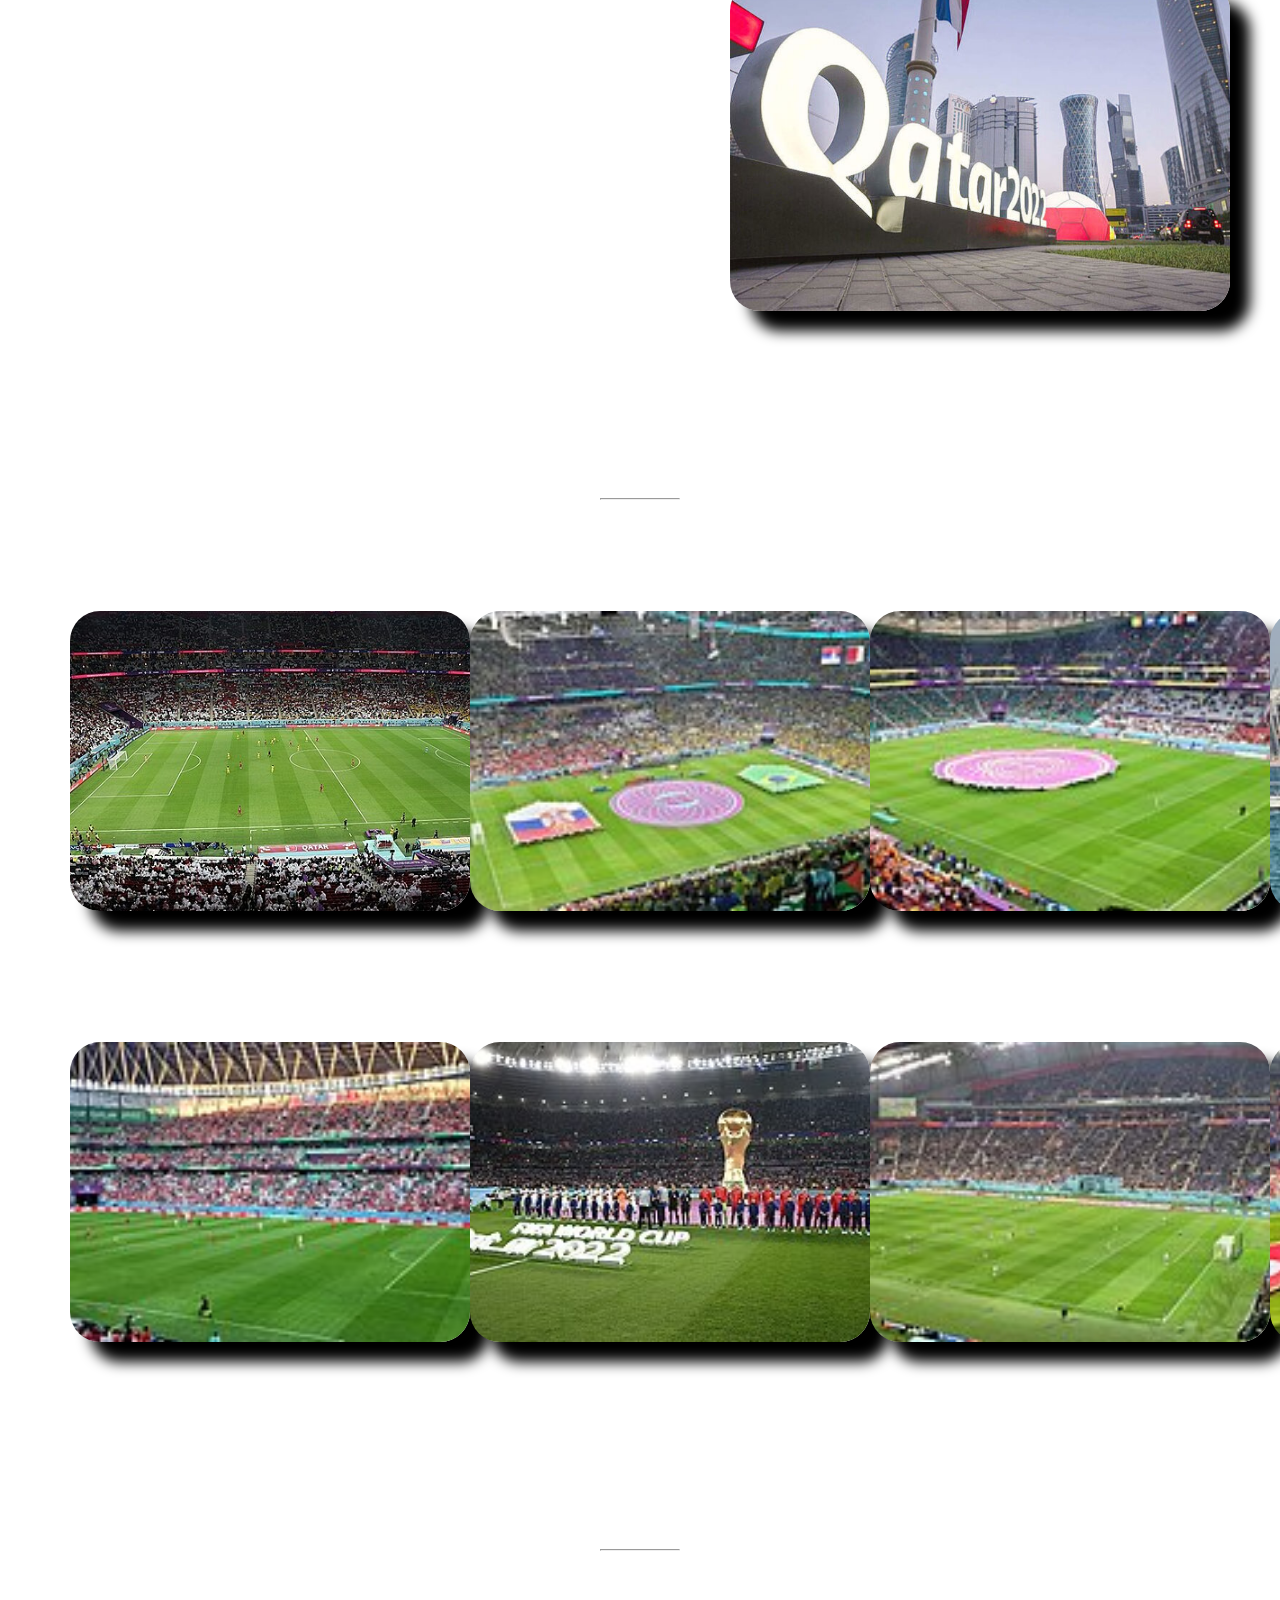
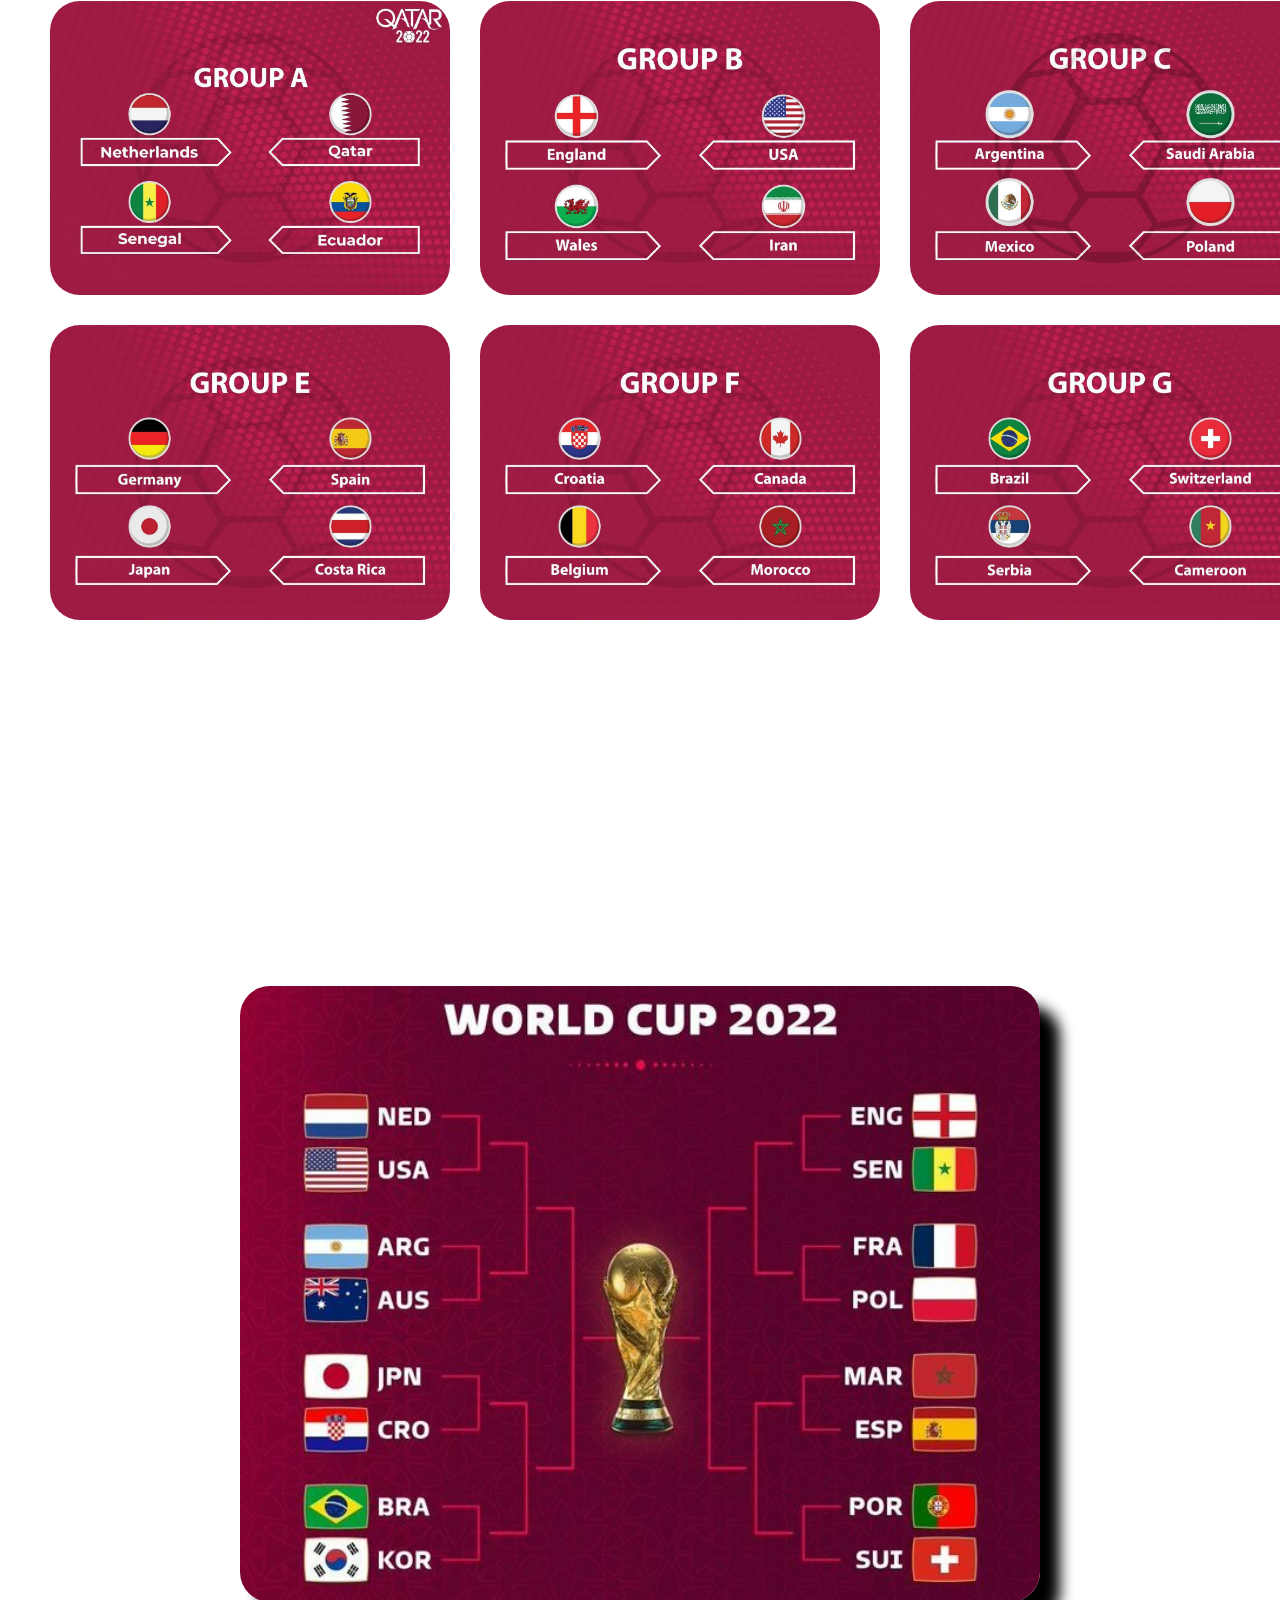
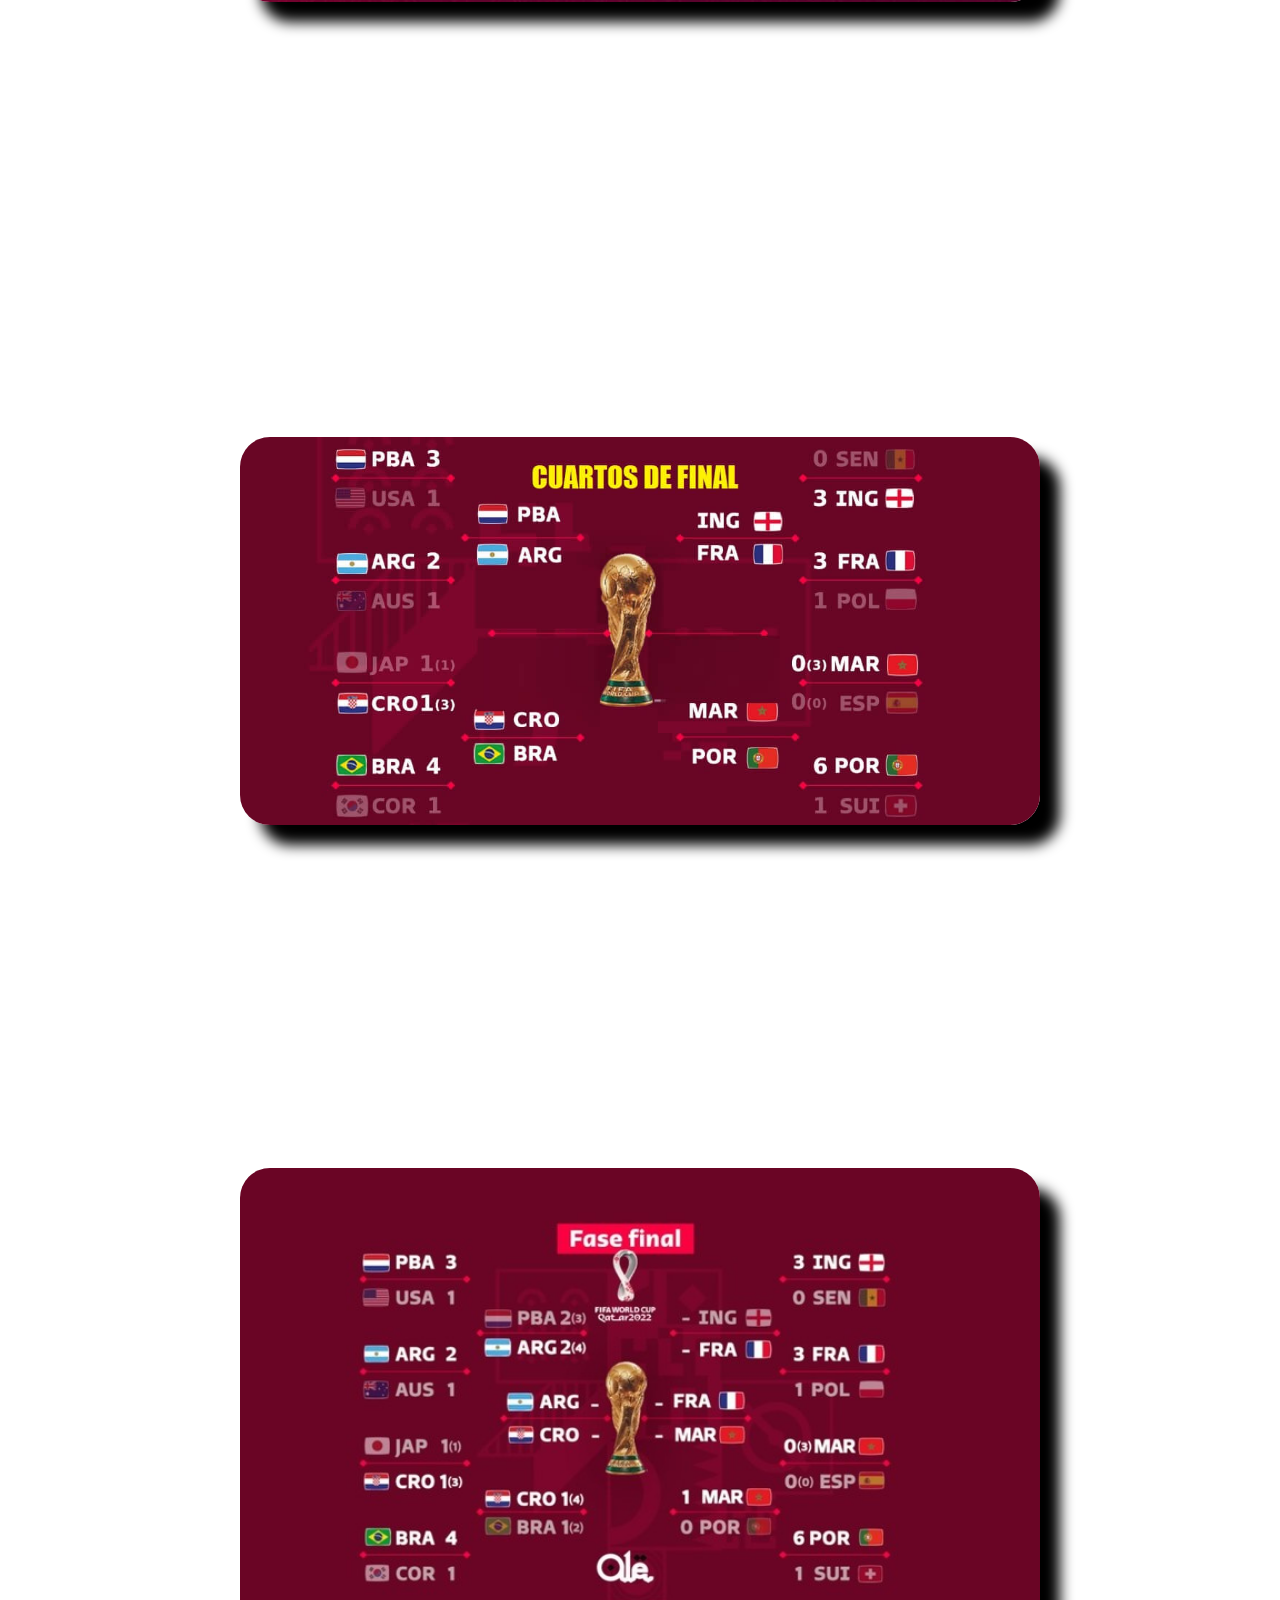
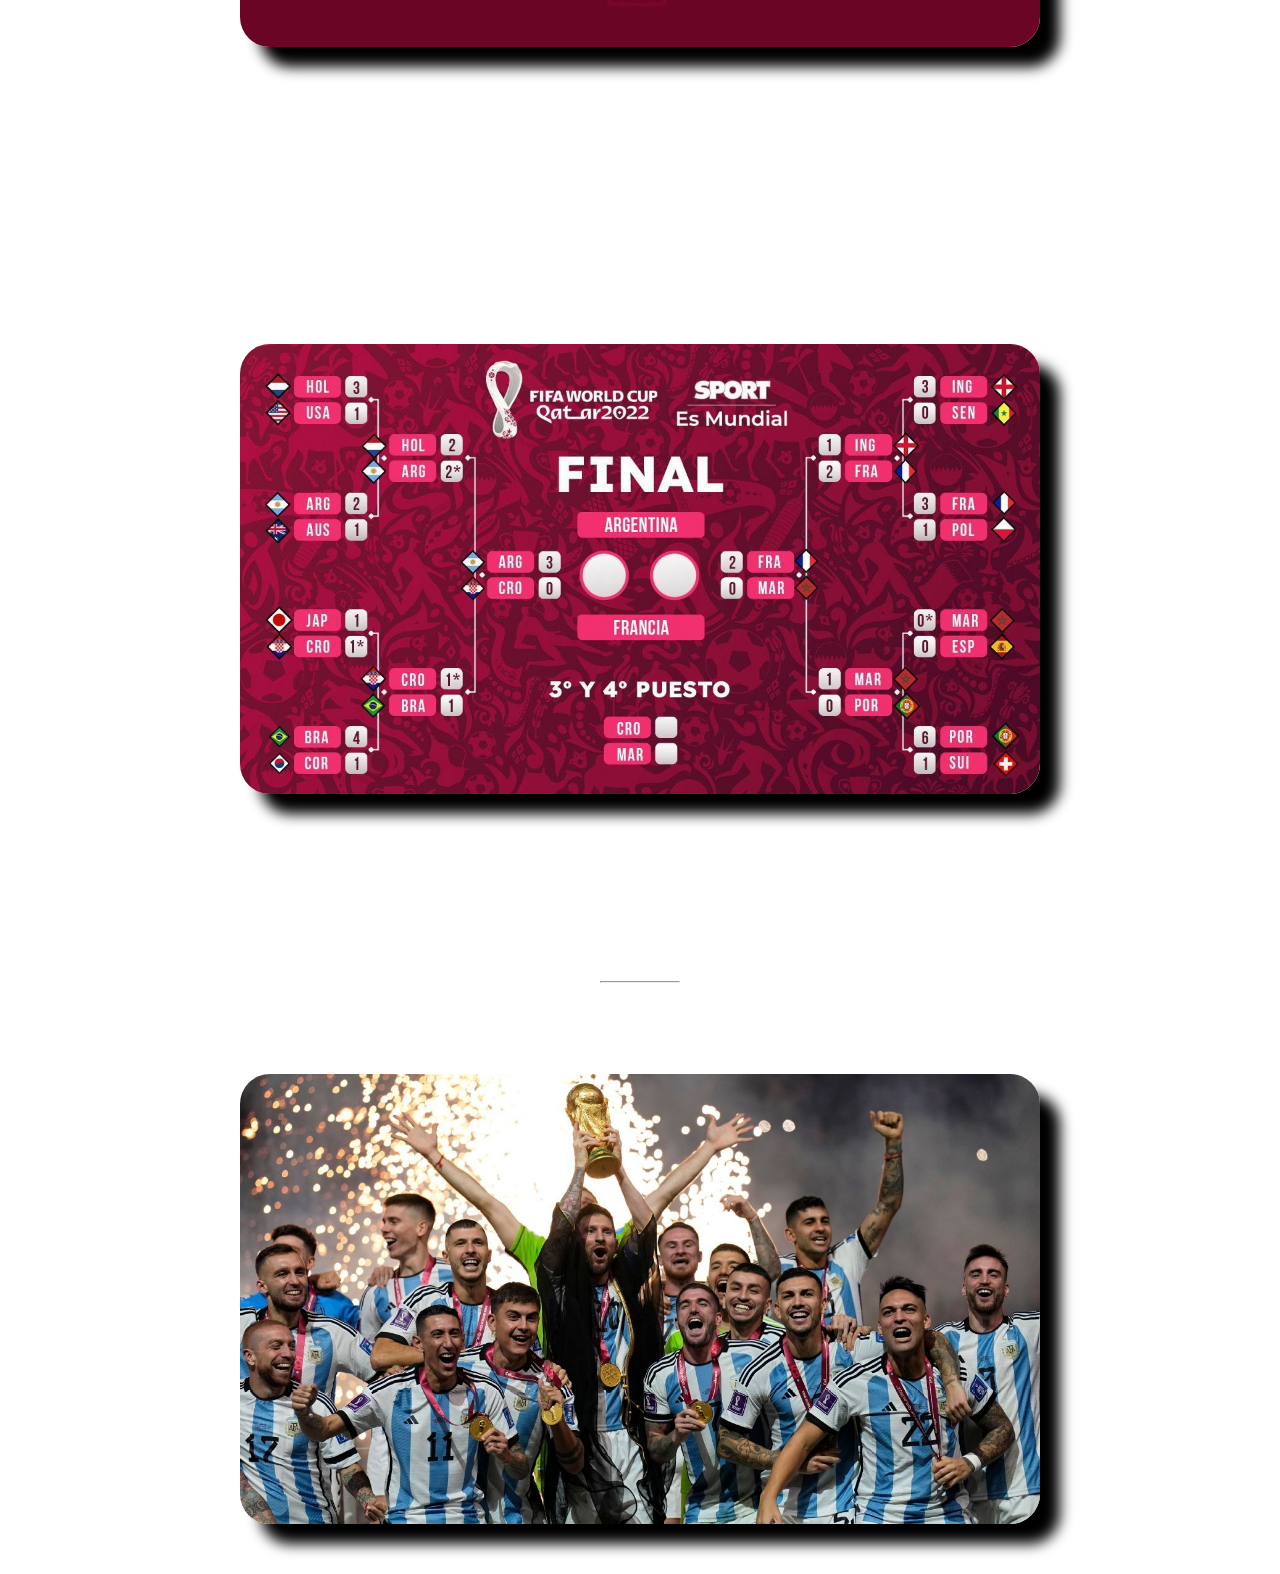
==== commit bd1132e6: "estadios y campeon" ====
--- a/index.html
+++ b/index.html
@@ -4,7 +4,7 @@
 <head>
     <meta charset="UTF-8">
     <meta name="viewport" content="width=device-width, initial-scale=1.0">
-    <title>Qatar 2022</title>
+    <title>Mundial Qatar 2022</title>
     <link rel="stylesheet" href="style.css">
 </head>
 
@@ -28,65 +28,60 @@
                 segunda edición de la Copa Mundial de Fútbol masculino organizada por la FIFA.</p>
         </div>
 
-        <h2>Qatar</h2>
+        <h2>Qatar</h2><hr>
         <div id="sede-container-1">
             <img src="./assets/qatarBandera.jpg" alt="Bandera de Qatar">
             <p>
                 Catar es un estado soberano del Golfo Pérsico, en Oriente Medio, rico en petróleo y gas
-                natural, que
-                obtuvo su independencia del Reino Unido en 1971. Con su capital en Doha, el país ha
-                experimentado una
-                rápida modernización y expansión económica, destacando por su alta urbanización, cultura
-                islámica y
-                organización de eventos globales como el Mundial de la FIFA 2022.
+                natural, que obtuvo su independencia del Reino Unido en 1971. <br> Con su capital en Doha, el país ha
+                experimentado una rápida modernización y expansión económica, destacando por su alta urbanización, cultura
+                islámica y organización de eventos globales como el Mundial de la FIFA 2022.
             </p>
         </div>
         <div id="sede-container-2">
 
-            <p>Es una de las naciones más ricas del mundo por habitante debido a sus reservas de gas, lo que
-                ha
-                impulsado la construcción de infraestructura moderna.</p>
+            <p>Es una de las naciones más ricas del mundo por habitante debido a sus reservas de gas <br> lo que
+                ha impulsado la construcción de infraestructura moderna.</p>
 
             <img src="./assets/qatarCiudad.jpg" alt="Ciudad Qatar">
         </div>
 
         <div id="estadios-container">
-            <h2>Estadios</h2>
+            <h2>Estadios Utilizados</h2><hr>
             <div class="estadios1">
-                <h3>Estadio Al Bayt
-                    <img src="./assets/Al Bayt.jpg" alt="">
-                </h3>
-                <h3>Estadio Al Bayt
-                    <img src="./assets/Al Bayt.jpg" alt="">
-                </h3>
-
-                <h3>Estadio Al Bayt
-                    <img src="./assets/Al Bayt.jpg" alt="">
-                </h3>
-                <h3>Estadio Al Bayt
-                    <img src="./assets/Al Bayt.jpg" alt="">
-                </h3>
+                <div class="names"><h3>Al Bayt</h3><br>
+                <img src="./assets/Al Bayt.jpg" alt="Estadio Albayt">
+                </div>
+                <div class="names"><h3>Lusali</h3><br>
+                    <img src="./assets/Lusail.jpg" alt="Estadio Lusali">
+                </div>
+                <div class="names"><h3>Al Thumama</h3><br>
+                    <img src="./assets/Al thumama.jpg" alt="Estadio Al Thumama">
+                </div>
+                <div class="names"><h3>Estadio 934</h3><br>
+                    <img src="./assets/Estadio974.jpg" alt="Estadio 934">
+                </div>
             </div>
             <div>
                 <div class="estadios2">
-                    <h3>Estadio Al Bayt
-                        <img src="./assets/Al Bayt.jpg" alt="">
-                    </h3>
-                    <h3>Estadio Al Bayt
-                        <img src="./assets/Al Bayt.jpg" alt="">
-                    </h3>
+                    <div class="names"><h3>Estadio Ciudad de la Educacion</h3><br>
+                        <img src="./assets/Stade_Education_City1.jpg" alt="">
+                    </div>
+                    <div class="names"><h3>Ahmad Bin Ali</h3><br>
+                        <img src="./assets/Ahmad bin ali.jpg" alt="">
+                    </div>
 
-                    <h3>Estadio Al Bayt
-                        <img src="./assets/Al Bayt.jpg" alt="">
-                    </h3>
-                    <h3>Estadio Al Bayt
-                        <img src="./assets/Al Bayt.jpg" alt="">
-                    </h3>
+                    <div class="names"><h3>Estadio Internacional Khalifa</h3><br>
+                        <img src="./assets/Khalifa_International_Stadium.jpg" alt="">
+                    </div>
+                    <div class="names"><h3>Al Janoub</h3><br>
+                        <img src="./assets/Al_Janoub_Stadium.jpg" alt="">
+                    </div>
                 </div>
             </div>
 
 
-            <h2>Grupos</h2>
+            <h2>Grupos</h2><hr>
             <div id="grupos-container">
                 <img src="./assets/grupoA.jpg" alt="Grupo A">
                 <img src="./assets/grupoB.jpg" alt="Grupo B">
@@ -106,8 +101,7 @@
                     respectivos grupos.
                 </p>
 
-            </div>
-
+            </div> 
             <div id="fases-container">
                 <h2>Octavos de Final</h2>
                 <img src="./assets/octavosDeFinal.jpg" alt="Cuadro de Octavos">
@@ -121,7 +115,7 @@
                     Marruecos vs España 0 (3) - 0 (0) <br>
                     Portugal vs Suiza 6 - 1
                 </p>
-
+        
                 <h2>Cuartos de Final</h2>
 
                 <img src="./assets/cuartosDeFinal.jpg" alt="Cuadro de Cuartos">
@@ -145,8 +139,13 @@
 
                 <img src="./assets/cuadroFinal.jpg" alt="Cuadro Final">
             </div>
-
+            
+            <h2>Campeon</h2><hr>
+            <br>
+             <h3>El 18 de diciembre de 2022, Argentina venció a Francia en una tanda de penaltis (4-2) tras empatar 3-3 en un partido que incluyó prórroga.</h3>
+            <div id="campeon-container"><img src="./assets/campeon.jpg" alt="campeon del mundial"></div>
+           
     </main>
+    <a href="#" class="burbuja-arriba">↑</a>
 </body>
-
 </html>
--- a/style.css
+++ b/style.css
@@ -17,6 +17,7 @@
   align-items: center;
   padding: 0 50px;
   color: white;
+  background: linear-gradient(to top, #dd6119 60%, rgb(212, 145, 19) 100%);
 }
 
 #navbar div {
@@ -34,6 +35,12 @@
   padding: 7px 40px;
   font-size: 28px;
 }
+
+#nav-links li a:hover{
+  background-color: #e4ab57;
+  border-radius: 50px;
+}
+
 #main-container {
   display: flex;
   flex-direction: column;
@@ -53,32 +60,54 @@
   margin: 50px;
 }
 
-.estadios1 {
+.estadios1{
+  color: white;
   display: flex;
   justify-content: space-between;
-  background-color: violet;
   padding: 20px 20px 20px 20px;
   margin: 50px 50px 50px 50px;
-}
-
-.estadios1 img {
-  padding: 10px 10px 10px 10px;
-  margin: 5px 5px 5px 5px;
-  width: 80%;
+ 
+}
+.names{
+ text-align: center;
+ display: flex;
+ flex-direction: column;
+}
+
+.estadios1 img{
+  width: 400px;
+  height: 300px;
+  object-fit: cover;
+  border-radius: 30px;
+  box-shadow: 20px 20px 14px black;
+  transition: 0.5s ease;
 }
 
 .estadios2 {
+  color: white;
   display: flex;
   justify-content: space-between;
-  background-color: violet;
   padding: 20px 20px 20px 20px;
   margin: 50px 50px 50px 50px;
 }
 
 .estadios2 img {
-  padding: 10px 10px 10px 10px;
-  margin: 5px 5px 5px 5px;
-  width: 80%;
+  width: 400px;
+  height: 300px;
+  object-fit: cover;
+  border-radius: 30px;
+  box-shadow: 20px 20px 14px black;
+  transition: 0.5s ease;
+}
+
+.names img:hover {
+  box-shadow: 20px 20px 14px #daa127;
+  transform: scale(1.1);
+}
+
+hr{
+  justify-content: center;
+  margin: auto 600px auto 600px;
 }
 
 h2 {
@@ -104,7 +133,7 @@
 }
 
 #sede-container-1 img:hover {
-  box-shadow: 20px 20px 14px #fa68af;
+  box-shadow: 20px 20px 14px #daa127;
   transform: scale(1.1);
 }
 
@@ -129,7 +158,7 @@
 }
 
 #sede-container-2 img:hover {
-  box-shadow: 20px 20px 14px #fa68af;
+  box-shadow: 20px 20px 14px #daa127;
   transform: scale(1.1);
 }
 
@@ -185,3 +214,45 @@
   padding: 7px 40px;
   font-size: 20px;
 }
+
+
+#campeon-container img{
+  width: 800px;
+  margin: 50px 0;
+  border-radius: 30px;
+  box-shadow: 20px 20px 14px black;
+  transition: 0.5s ease;
+  
+}
+
+#campeon-container{
+  display: flex;
+  justify-content: center;
+}
+#campeon-container img:hover {
+  transform: scale(1.1);
+}
+
+
+.burbuja-arriba {
+    position: fixed;
+    bottom: 20px;
+    right: 20px; 
+    background-color: #007bff;
+    color: white;
+    width: 50px;
+    height: 50px;
+    border-radius: 50%; 
+    text-align: center;
+    line-height: 50px;
+    text-decoration: none;
+    font-size: 24px;
+    box-shadow: 2px 2px 10px rgba(0,0,0,0.3);
+    z-index: 1000;
+  }
+
+  h3{
+  text-align: center;
+  color: white;
+  font-size: 20px;
+}
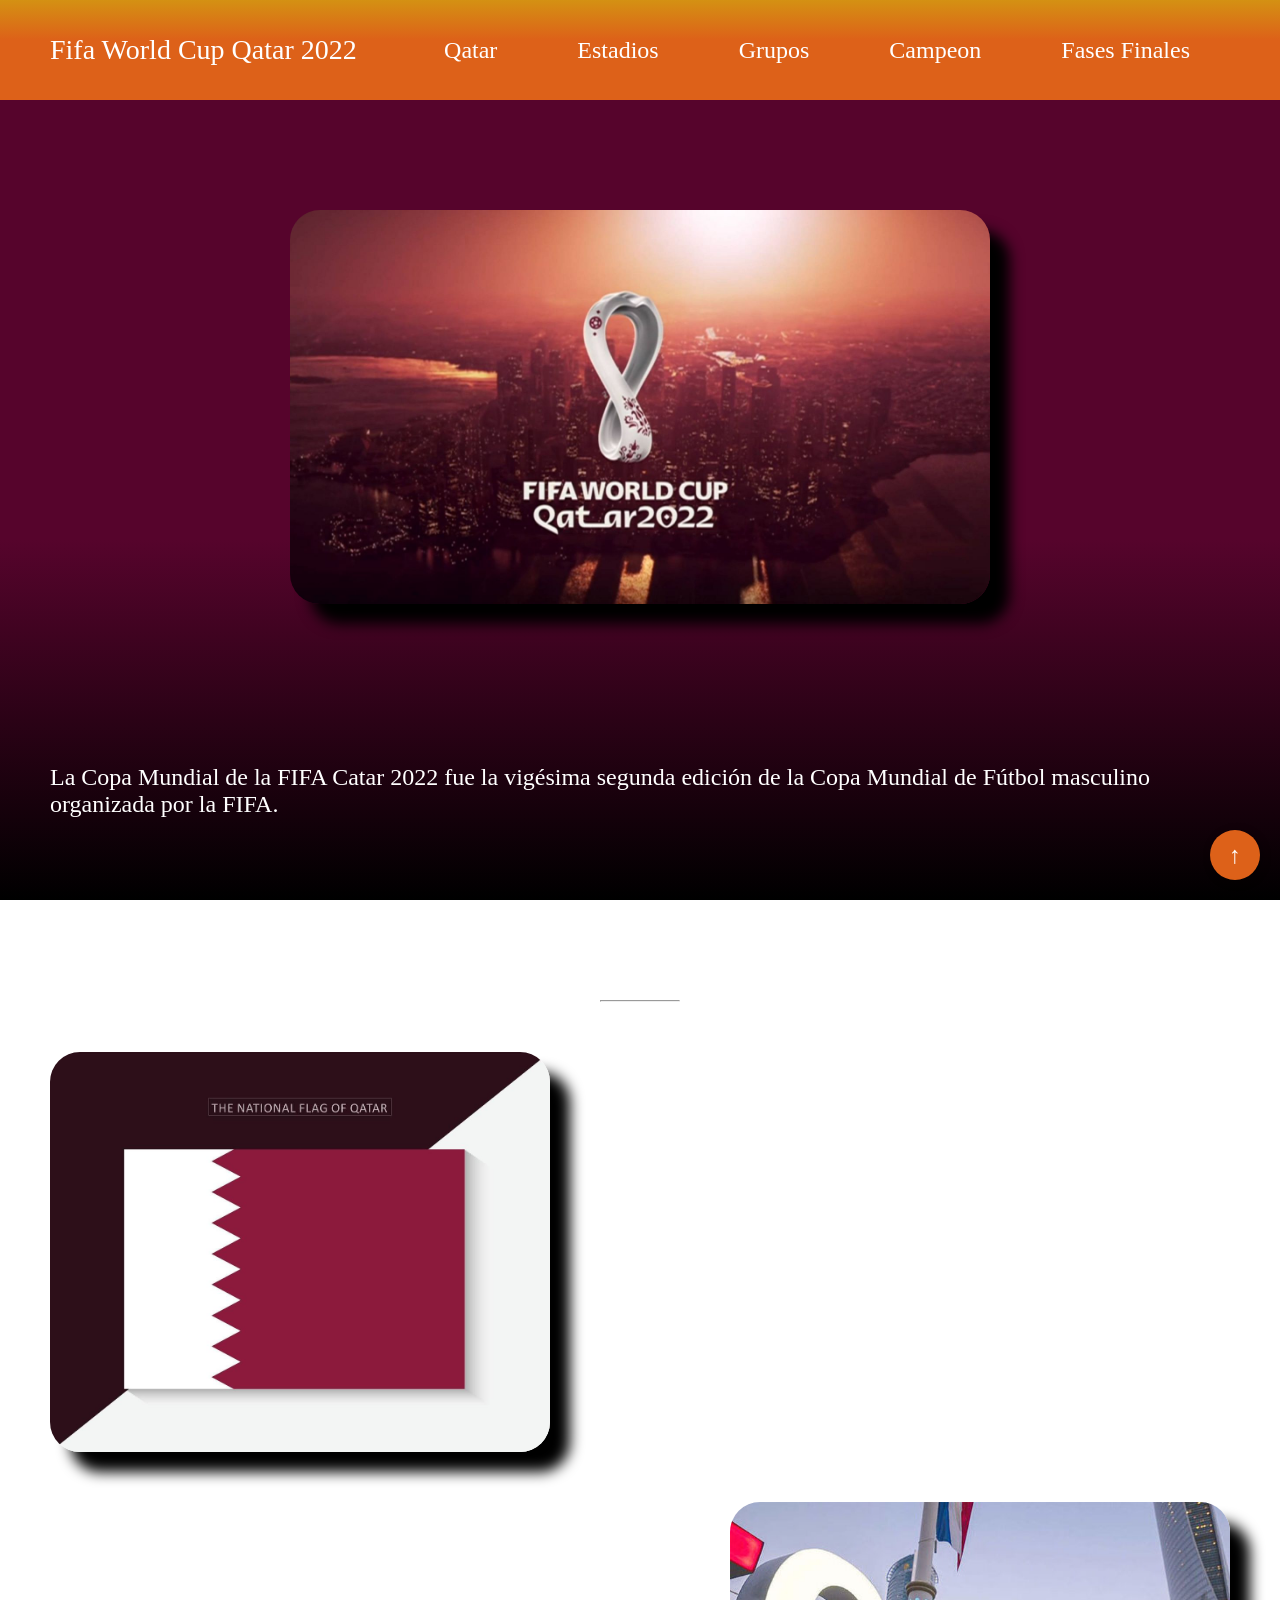
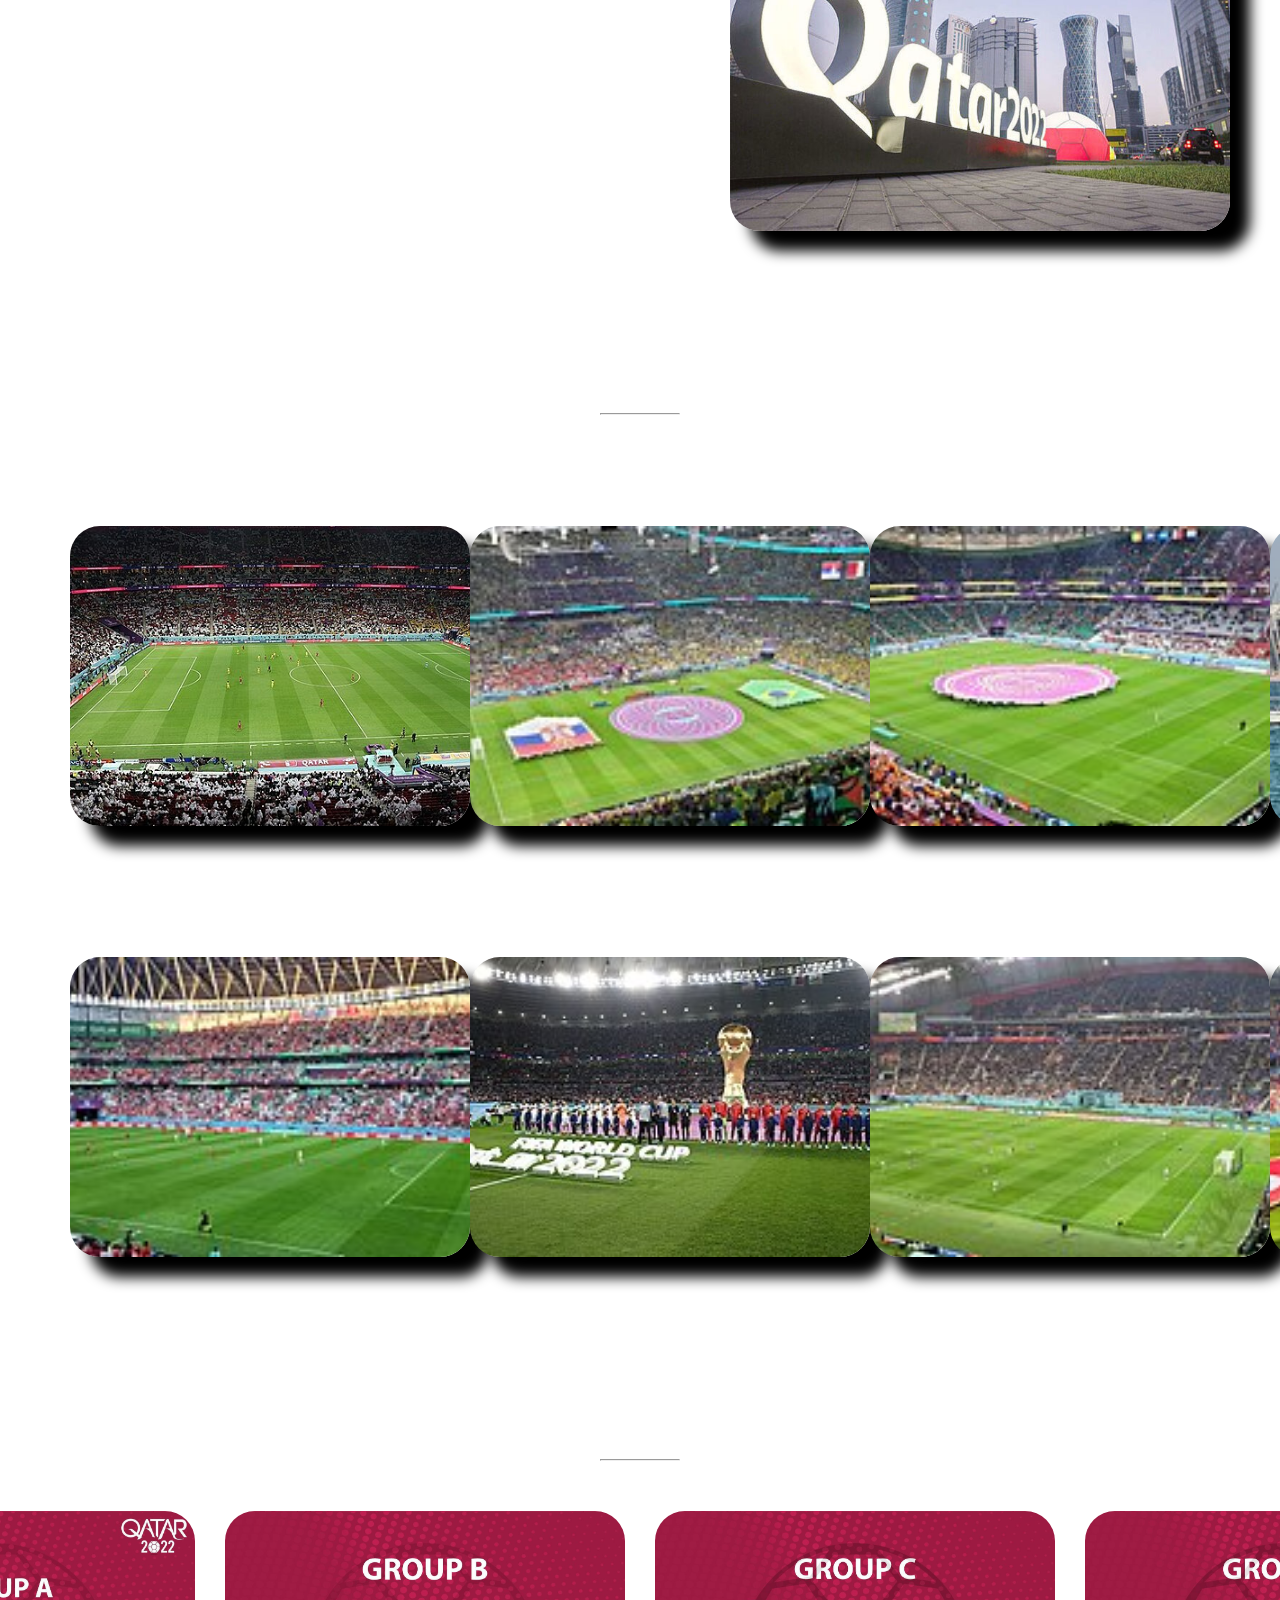
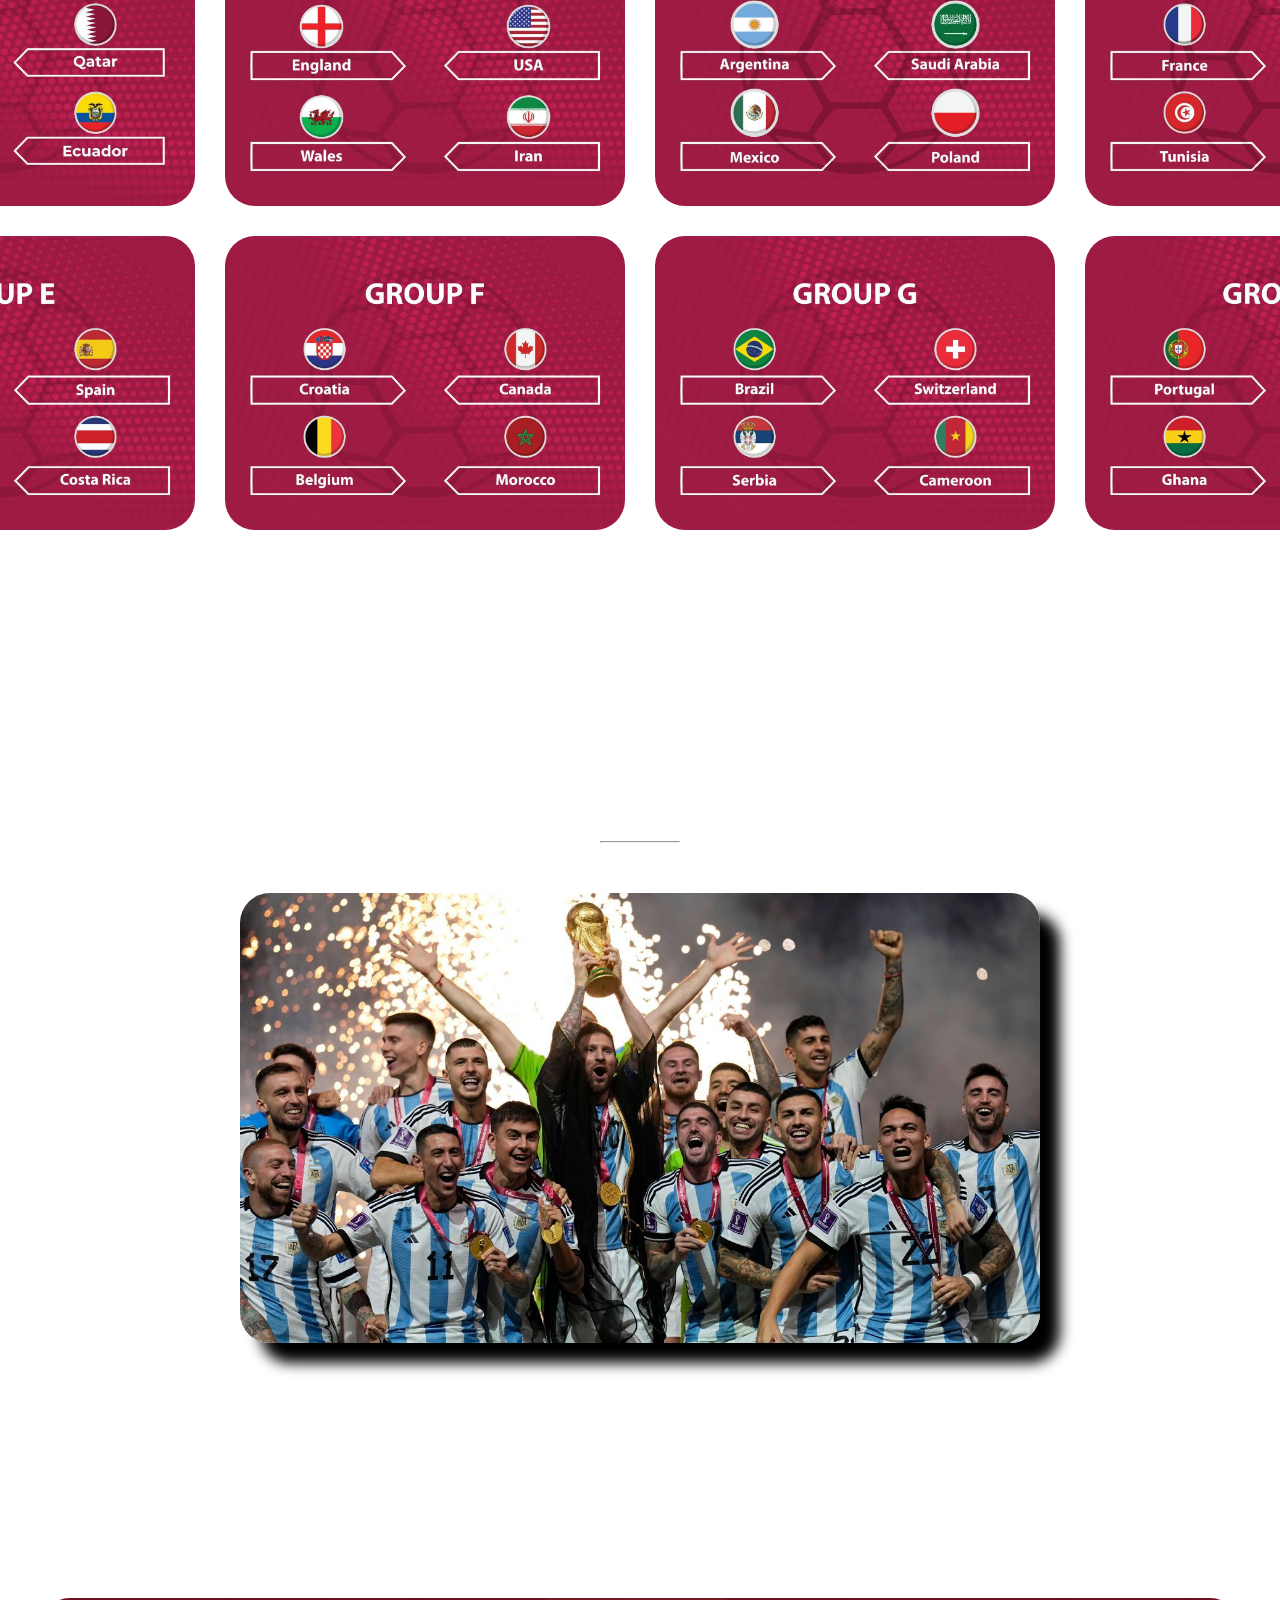
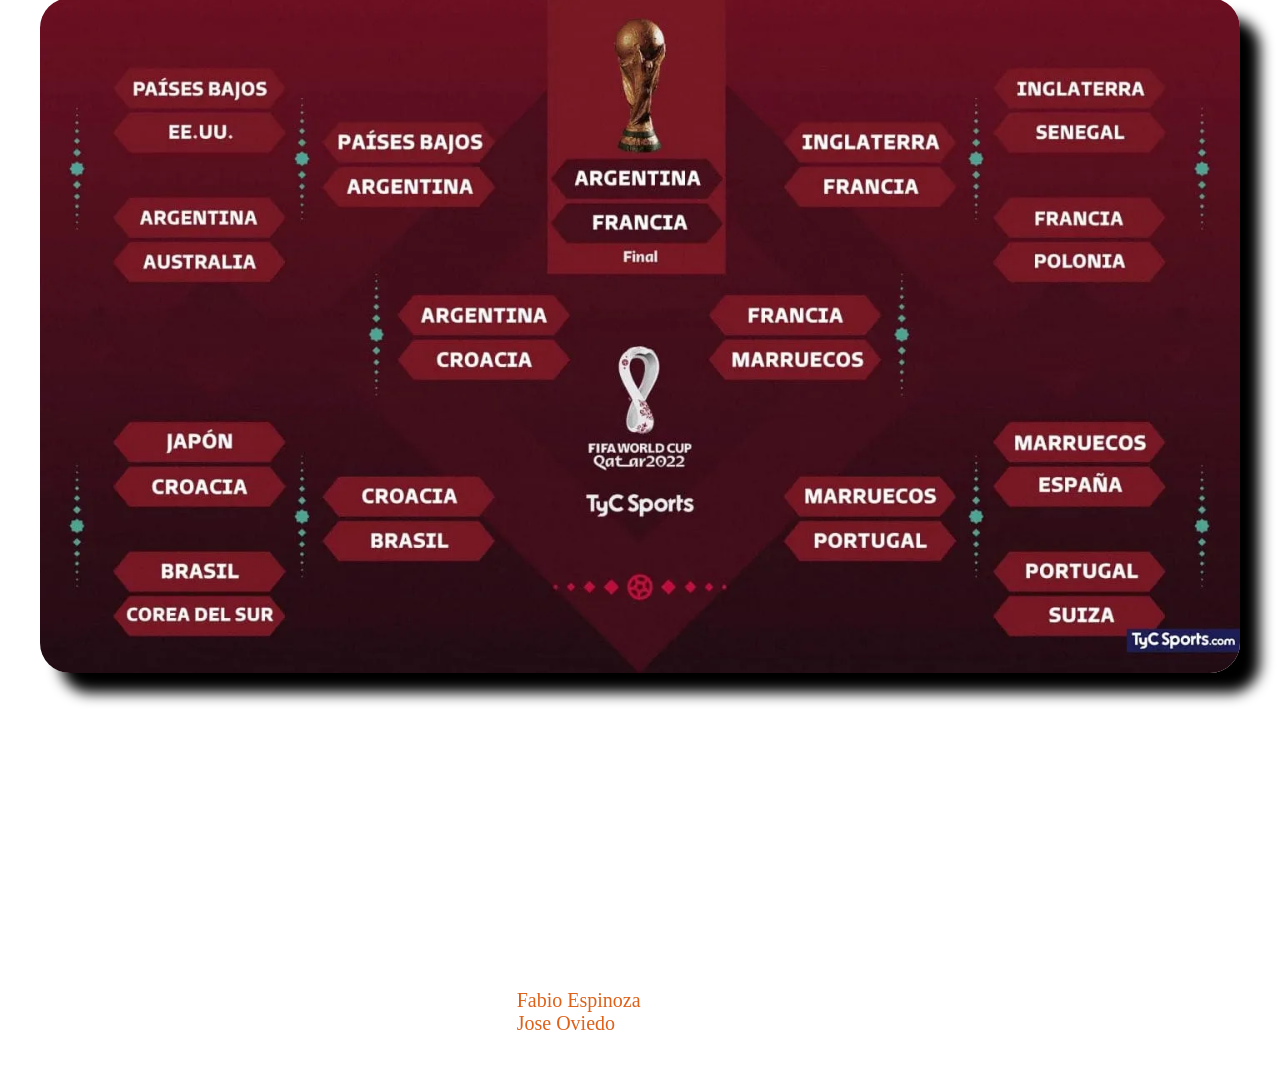
==== commit b073dff8: "estructure-changes-and-responsive-480px" ====
--- a/index.html
+++ b/index.html
@@ -16,8 +16,8 @@
                 <li><a href="#sede-container-1">Qatar</a></li>
                 <li><a href="#estadios-container">Estadios</a></li>
                 <li><a href="#grupos-container">Grupos</a></li>
+                <li><a href="#campeon-container">Campeon</a></li>
                 <li><a href="#fases-container">Fases Finales</a></li>
-                <li><a href="#campeon-container">Campeon</a></li>
             </ul>
         </nav>
     </header>
@@ -28,13 +28,15 @@
                 segunda edición de la Copa Mundial de Fútbol masculino organizada por la FIFA.</p>
         </div>
 
-        <h2>Qatar</h2><hr>
+        <h2>Qatar</h2>
+        <hr>
         <div id="sede-container-1">
             <img src="./assets/qatarBandera.jpg" alt="Bandera de Qatar">
             <p>
                 Catar es un estado soberano del Golfo Pérsico, en Oriente Medio, rico en petróleo y gas
                 natural, que obtuvo su independencia del Reino Unido en 1971. <br> Con su capital en Doha, el país ha
-                experimentado una rápida modernización y expansión económica, destacando por su alta urbanización, cultura
+                experimentado una rápida modernización y expansión económica, destacando por su alta urbanización,
+                cultura
                 islámica y organización de eventos globales como el Mundial de la FIFA 2022.
             </p>
         </div>
@@ -47,41 +49,51 @@
         </div>
 
         <div id="estadios-container">
-            <h2>Estadios Utilizados</h2><hr>
+            <h2>Estadios Utilizados</h2>
+            <hr>
             <div class="estadios1">
-                <div class="names"><h3>Al Bayt</h3><br>
-                <img src="./assets/Al Bayt.jpg" alt="Estadio Albayt">
+                <div class="names">
+                    <h3>Al Bayt</h3><br>
+                    <img src="./assets/Al Bayt.jpg" alt="Estadio Albayt">
                 </div>
-                <div class="names"><h3>Lusali</h3><br>
+                <div class="names">
+                    <h3>Lusali</h3><br>
                     <img src="./assets/Lusail.jpg" alt="Estadio Lusali">
                 </div>
-                <div class="names"><h3>Al Thumama</h3><br>
+                <div class="names">
+                    <h3>Al Thumama</h3><br>
                     <img src="./assets/Al thumama.jpg" alt="Estadio Al Thumama">
                 </div>
-                <div class="names"><h3>Estadio 934</h3><br>
+                <div class="names">
+                    <h3>Estadio 934</h3><br>
                     <img src="./assets/Estadio974.jpg" alt="Estadio 934">
                 </div>
             </div>
             <div>
                 <div class="estadios2">
-                    <div class="names"><h3>Estadio Ciudad de la Educacion</h3><br>
+                    <div class="names">
+                        <h3>Estadio Ciudad de la Educacion</h3><br>
                         <img src="./assets/Stade_Education_City1.jpg" alt="">
                     </div>
-                    <div class="names"><h3>Ahmad Bin Ali</h3><br>
+                    <div class="names">
+                        <h3>Ahmad Bin Ali</h3><br>
                         <img src="./assets/Ahmad bin ali.jpg" alt="">
                     </div>
 
-                    <div class="names"><h3>Estadio Internacional Khalifa</h3><br>
+                    <div class="names">
+                        <h3>Estadio Internacional Khalifa</h3><br>
                         <img src="./assets/Khalifa_International_Stadium.jpg" alt="">
                     </div>
-                    <div class="names"><h3>Al Janoub</h3><br>
+                    <div class="names">
+                        <h3>Al Janoub</h3><br>
                         <img src="./assets/Al_Janoub_Stadium.jpg" alt="">
                     </div>
                 </div>
             </div>
 
 
-            <h2>Grupos</h2><hr>
+            <h2>Grupos</h2>
+            <hr>
             <div id="grupos-container">
                 <img src="./assets/grupoA.jpg" alt="Grupo A">
                 <img src="./assets/grupoB.jpg" alt="Grupo B">
@@ -101,51 +113,48 @@
                     respectivos grupos.
                 </p>
 
-            </div> 
+            </div>
+
+            <h2>Campeon</h2>
+            <hr>
+
+            <div id="campeon-container">
+                <img src="./assets/campeon.jpg" alt="campeon del mundial">
+                <p>El 18 de diciembre de 2022, Argentina venció a Francia en una tanda de penaltis (4-2) tras empatar
+                    3-3
+                    en un partido que incluyó prórroga.</p>
+            </div>
+
             <div id="fases-container">
-                <h2>Octavos de Final</h2>
-                <img src="./assets/octavosDeFinal.jpg" alt="Cuadro de Octavos">
+                <h2>Fases Finales</h2>
+                <img src="./assets/cuadroCompleto.webp" alt="Cuadro de Resultados Hasta la final">
                 <p>
-                    Países Bajos vs EE.UU 3 - 1 <br>
-                    Argentina vs Australia 2 - 1 <br>
-                    Francia vs Polonia 3 - 1 <br>
-                    Inglaterra vs Senegal 3 - 0 <br>
-                    Japón vs Croacia 1 (1) - 1 (3) <br>
-                    Brasil vs Corea del Sur 4 - 1 <br>
-                    Marruecos vs España 0 (3) - 0 (0) <br>
-                    Portugal vs Suiza 6 - 1
-                </p>
-        
-                <h2>Cuartos de Final</h2>
-
-                <img src="./assets/cuartosDeFinal.jpg" alt="Cuadro de Cuartos">
-
-                <p>
-                    Croacia vs. Brasil 1 (4) - 1 (2) <br>
-                    Países Bajos vs. Argentina 2 (3) - 2 (4) <br>
-                    Marruecos vs. Portugal 1 - 0 <br>
-                    Inglaterra vs. Francia 1 - 2
+                    <strong>Final:</strong> <br>
+                    Argentina se consagró campeona por tercera vez en su historia tras empatar 3-3 en el tiempo
+                    reglamentario y prórroga, definiendo el título en una tanda de penales (4-2) donde Lionel Messi alzó
+                    su primera Copa del Mundo. <br>
+                    <strong>Revelación:</strong> <br>
+                    Marruecos hizo historia al convertirse en la primera selección africana en alcanzar unas semifinales
+                    de un Mundial. <br>
+                    <strong>Octavos de Final:</strong> <br>
+                    Los cruces destacaron por victorias contundentes de selecciones como Brasil (4-1 a Corea del Sur) y
+                    Portugal (6-1 a Suiza), mientras que Japón y España quedaron eliminados en penales.
                 </p>
 
-                <h2>Semifinal</h2>
+            </div>
 
-                <img src="./assets/semifinal.jpg" alt="Cuadro de Semifinal">
+
+
+            <footer>
                 <p>
-                    Argentina vs. Croacia 3 - 0 <br>
-                    Francia vs. Marruecos 2 - 0
+                    Esta pagina esta realizada por.. <br>
+                    <a href="https://github.com/Fabioe05">Fabio Espinoza </a> <br>
+                    <a href="https://github.com/DonOviedo">Jose Oviedo</a>
                 </p>
+            </footer>
 
-                <h2>Final</h2>
-
-                <img src="./assets/cuadroFinal.jpg" alt="Cuadro Final">
-            </div>
-            
-            <h2>Campeon</h2><hr>
-            <br>
-             <h3>El 18 de diciembre de 2022, Argentina venció a Francia en una tanda de penaltis (4-2) tras empatar 3-3 en un partido que incluyó prórroga.</h3>
-            <div id="campeon-container"><img src="./assets/campeon.jpg" alt="campeon del mundial"></div>
-           
     </main>
     <a href="#" class="burbuja-arriba">↑</a>
 </body>
+
 </html>
--- a/style.css
+++ b/style.css
@@ -22,7 +22,7 @@
 
 #navbar div {
   color: #ffffff;
-  font-size: 36px;
+  font-size: 28px;
 }
 #nav-links {
   display: flex;
@@ -33,10 +33,10 @@
   color: white;
   text-decoration: none;
   padding: 7px 40px;
-  font-size: 28px;
-}
-
-#nav-links li a:hover{
+  font-size: 24px;
+}
+
+#nav-links li a:hover {
   background-color: #e4ab57;
   border-radius: 50px;
 }
@@ -48,33 +48,32 @@
 }
 
 #main-container img {
-  width: 800px;
+  width: 700px;
   margin: 110px 0;
   border-radius: 30px;
   box-shadow: 20px 20px 14px black;
 }
 
 #main-container p {
-  font-size: 28px;
+  font-size: 24px;
   color: white;
   margin: 50px;
 }
 
-.estadios1{
+.estadios1 {
   color: white;
   display: flex;
   justify-content: space-between;
   padding: 20px 20px 20px 20px;
   margin: 50px 50px 50px 50px;
- 
-}
-.names{
- text-align: center;
- display: flex;
- flex-direction: column;
-}
-
-.estadios1 img{
+}
+.names {
+  text-align: center;
+  display: flex;
+  flex-direction: column;
+}
+
+.estadios1 img {
   width: 400px;
   height: 300px;
   object-fit: cover;
@@ -105,13 +104,13 @@
   transform: scale(1.1);
 }
 
-hr{
+hr {
   justify-content: center;
   margin: auto 600px auto 600px;
 }
 
 h2 {
-  font-size: 32px;
+  font-size: 28px;
   color: #ffffff;
   padding: 50px;
   display: flex;
@@ -122,6 +121,7 @@
   display: flex;
   flex-direction: row;
   align-items: center;
+  justify-content: space-evenly;
   margin: 50px;
 }
 
@@ -139,7 +139,7 @@
 
 #sede-container-1 p {
   color: #ffffff;
-  font-size: 28px;
+  font-size: 24px;
   padding: 60px;
 }
 
@@ -147,6 +147,7 @@
   display: flex;
   flex-direction: row;
   align-items: center;
+  justify-content: space-evenly;
   margin: 50px;
 }
 
@@ -164,13 +165,14 @@
 
 #sede-container-2 p {
   color: #ffffff;
-  font-size: 28px;
+  font-size: 24px;
   padding: 60px;
 }
 
 #grupos-container {
   display: grid;
   grid-template-columns: repeat(4, 1fr);
+  justify-content: center;
   gap: 30px;
   margin: 50px;
 }
@@ -189,6 +191,7 @@
   font-size: 20px;
   color: white;
   padding: 30px 100px;
+  text-align: center;
 }
 
 #fases-container {
@@ -198,6 +201,25 @@
 }
 
 #fases-container img {
+  width: 1200px;
+  margin: 50px 0;
+  border-radius: 30px;
+  box-shadow: 20px 20px 14px black;
+  transition: 0.5s ease;
+}
+
+#fases-container img:hover {
+  transform: scale(1.1);
+}
+
+#fases-container p {
+  color: white;
+  padding: 7px 40px;
+  font-size: 20px;
+  text-align: justify;
+}
+
+#campeon-container img {
   width: 800px;
   margin: 50px 0;
   border-radius: 30px;
@@ -205,54 +227,177 @@
   transition: 0.5s ease;
 }
 
-#fases-container img:hover {
-  transform: scale(1.1);
-}
-
-#fases-container p {
-  color: white;
-  padding: 7px 40px;
+#campeon-container {
+  display: flex;
+  flex-direction: column;
+  align-items: center;
+}
+
+#campeon-container img:hover {
+  transform: scale(1.1);
+}
+
+#campeon-container p {
   font-size: 20px;
-}
-
-
-#campeon-container img{
-  width: 800px;
-  margin: 50px 0;
-  border-radius: 30px;
-  box-shadow: 20px 20px 14px black;
-  transition: 0.5s ease;
-  
-}
-
-#campeon-container{
+  color: white;
+  text-align: center;
+}
+
+.burbuja-arriba {
+  position: fixed;
+  bottom: 20px;
+  right: 20px;
+  background-color: #dd6119;
+  color: white;
+  width: 50px;
+  height: 50px;
+  border-radius: 50%;
+  text-align: center;
+  line-height: 50px;
+  text-decoration: none;
+  font-size: 24px;
+  box-shadow: 2px 2px 10px rgba(0, 0, 0, 0.3);
+  z-index: 1000;
+}
+
+h3 {
+  text-align: center;
+  color: white;
+  font-size: 20px;
+}
+
+footer {
   display: flex;
   justify-content: center;
-}
-#campeon-container img:hover {
-  transform: scale(1.1);
-}
-
-
-.burbuja-arriba {
-    position: fixed;
-    bottom: 20px;
-    right: 20px; 
-    background-color: #007bff;
-    color: white;
-    width: 50px;
-    height: 50px;
-    border-radius: 50%; 
-    text-align: center;
-    line-height: 50px;
-    text-decoration: none;
-    font-size: 24px;
-    box-shadow: 2px 2px 10px rgba(0,0,0,0.3);
-    z-index: 1000;
-  }
-
-  h3{
-  text-align: center;
+  padding: 45px 0 ;
   color: white;
   font-size: 20px;
 }
+
+footer a {
+  color: #dd6119;
+  text-decoration: none;
+}
+
+@media (max-width: 480px) {
+  header {
+    display: none;
+  }
+  #main-container {
+    display: flex;
+    flex-direction: column;
+  }
+
+  #main-container img {
+    width: 40vh;
+    margin: 40px 0 ;
+  }
+
+  #main-container p {
+    font-size: 16px;
+  }
+
+  h2 {
+    font-size: 20px;
+    padding: 25px 0;
+    border-bottom: solid #dd6119;
+  }
+
+  h3 {
+    font-size: 16px;
+    padding: 20px 0;
+  }
+
+  #sede-container-1 {
+    display: flex;
+    flex-direction: column;
+    align-items: center;
+  }
+
+  #sede-container-1 img {
+    width: 40vh;
+  }
+
+  #sede-container-1 p {
+    font-size: 16px;
+  }
+
+  #sede-container-2 {
+    display: flex;
+    flex-direction: column-reverse;
+    align-items: center;
+  }
+
+  #sede-container-2 img {
+    width: 40vh;
+  }
+  #sede-container-2 p {
+    font-size: 16px;
+  }
+
+  .estadios1 {
+    display: flex;
+    flex-direction: column;
+    align-items: center;
+  }
+
+  .estadios1 img {
+    width: 40vh;
+  }
+
+  .estadios2 {
+    display: flex;
+    flex-direction: column;
+    align-items: center;
+  }
+
+  .estadios2 img {
+    width: 40vh;
+  }
+
+  #grupos-container {
+    display: flex;
+    flex-direction: column;
+    align-items: center;
+  }
+
+  #grupos-container img {
+    width: 40vh;
+  }
+
+  #grupos-container p {
+    font-family: 16px;
+  }
+
+  #info-grupos {
+    font-size: 16px;
+  }
+
+  #fases-container {
+    display: flex;
+    flex-direction: column;
+    align-items: center;
+  }
+
+  #fases-container img {
+    width: 40vh;
+  }
+
+  #fases-container p {
+    font-size: 16px;
+  }
+
+  #campeon-container {
+    display: flex;
+    flex-direction: column;
+    align-items: center;
+  }
+
+  #campeon-container img {
+    width: 40vh;
+  }
+
+  #campeon-container p {
+    font-size: 16px;
+  }
+}
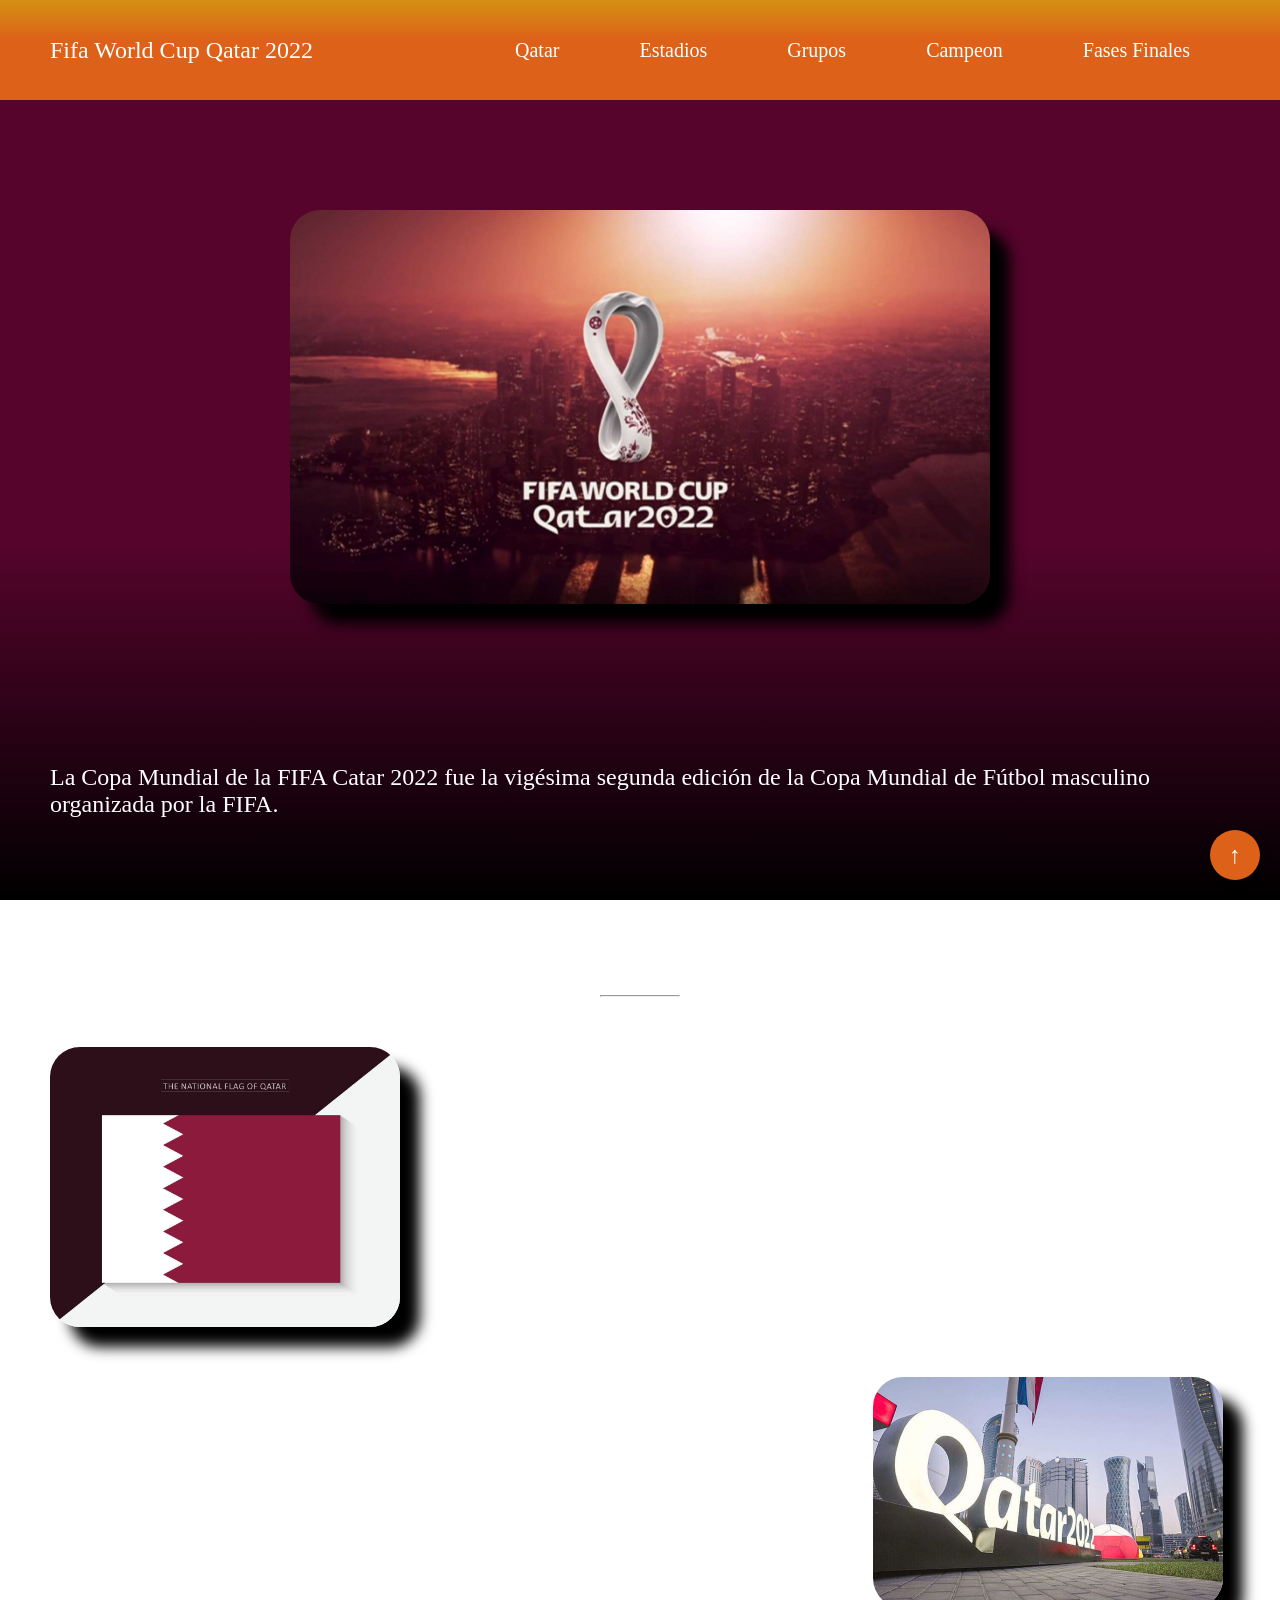
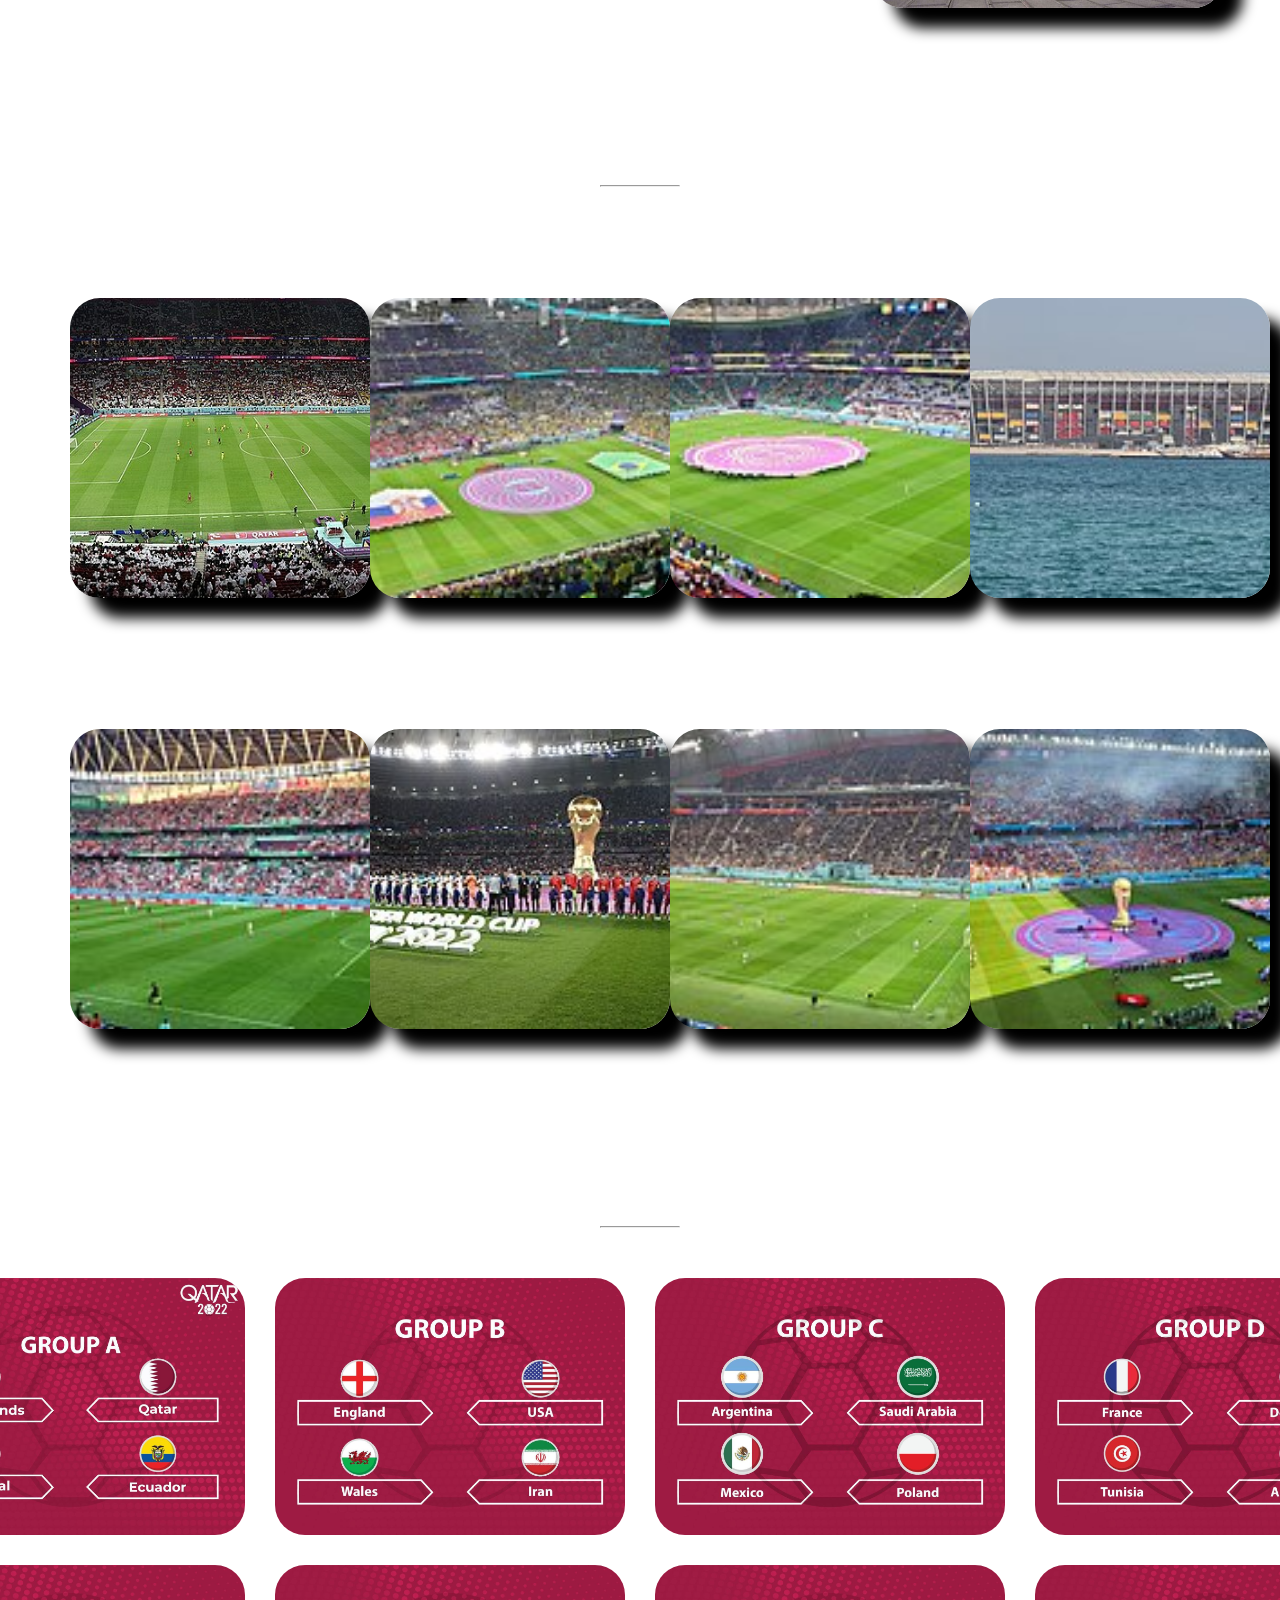
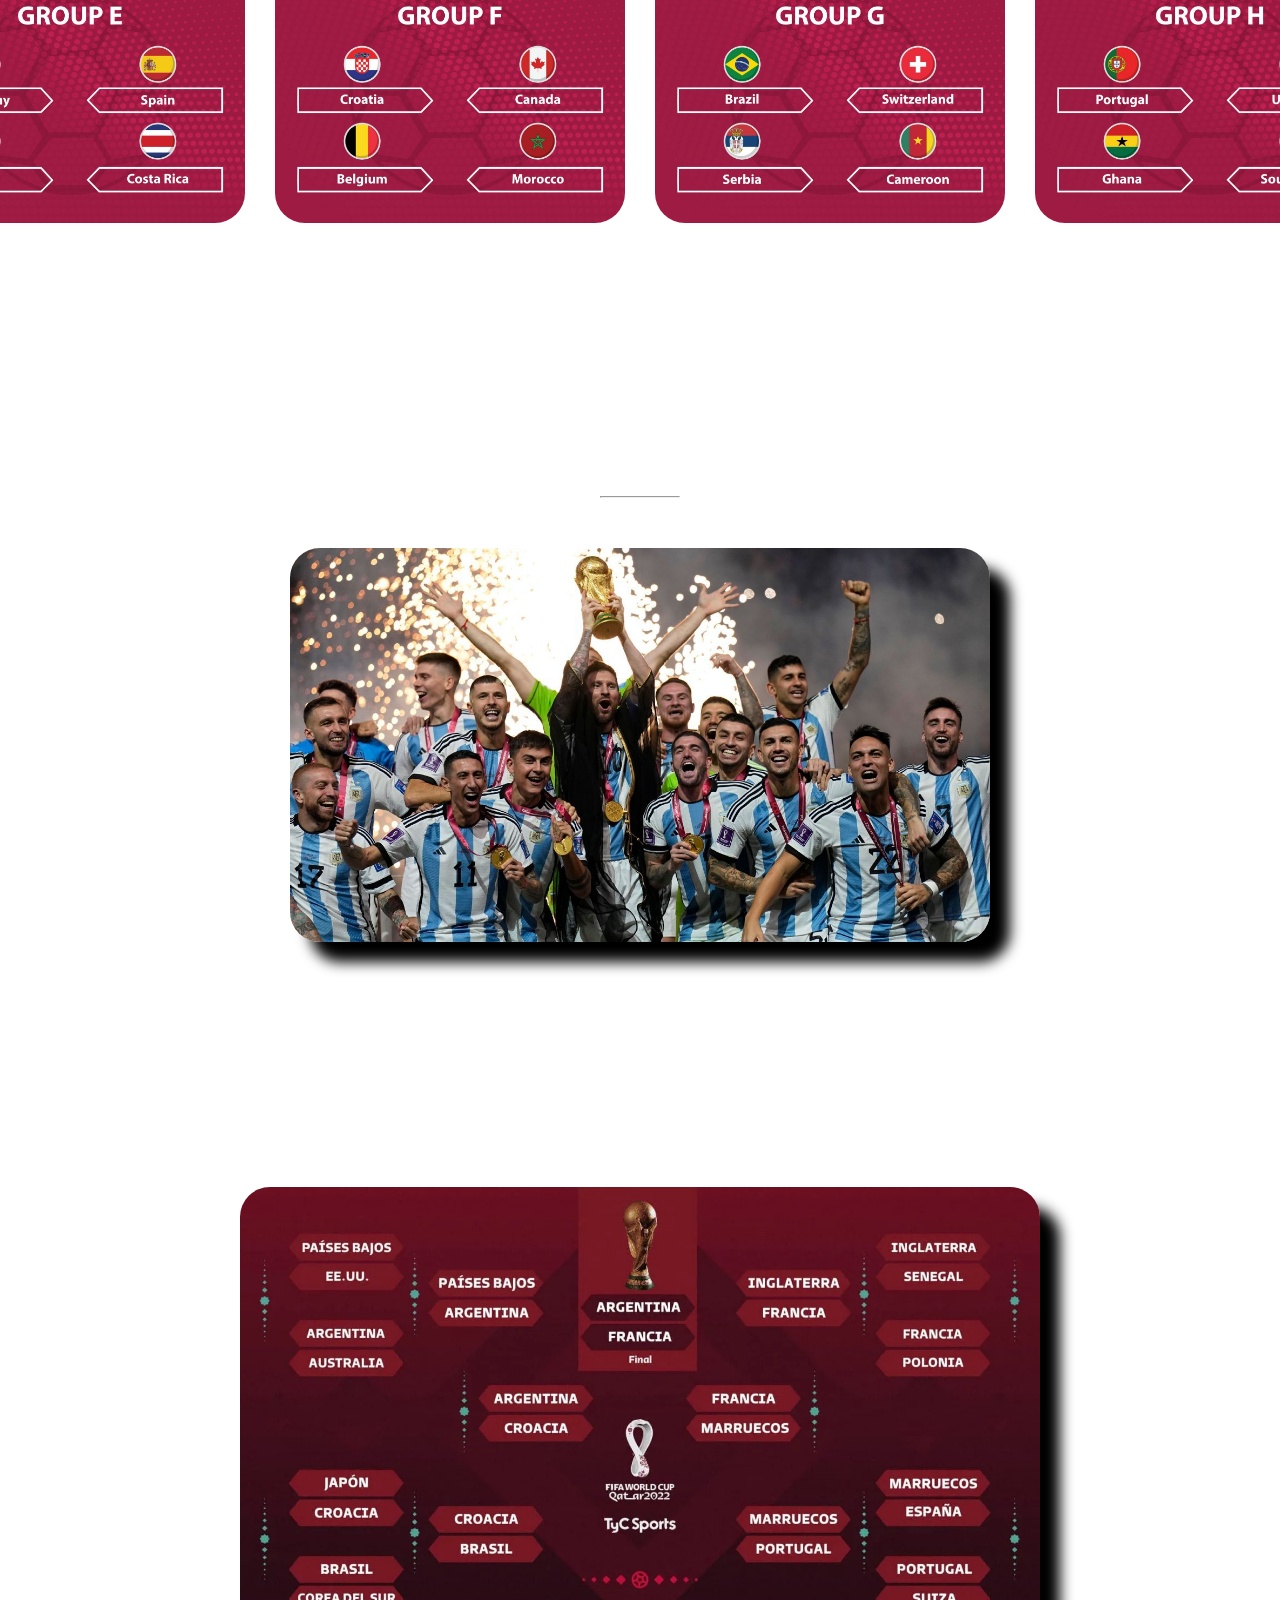
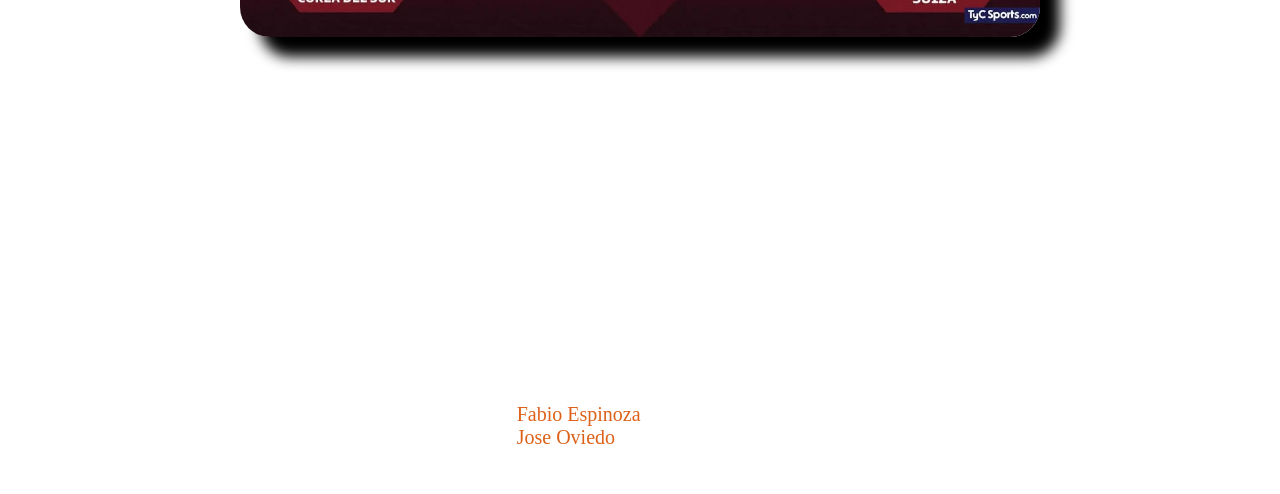
==== commit e1f65d3d: "responsive-768px-and-fix-width-images" ====
--- a/index.html
+++ b/index.html
@@ -129,14 +129,14 @@
                 <h2>Fases Finales</h2>
                 <img src="./assets/cuadroCompleto.webp" alt="Cuadro de Resultados Hasta la final">
                 <p>
-                    <strong>Final:</strong> <br>
+                    <strong>Final:</strong> <br><br>
                     Argentina se consagró campeona por tercera vez en su historia tras empatar 3-3 en el tiempo
                     reglamentario y prórroga, definiendo el título en una tanda de penales (4-2) donde Lionel Messi alzó
-                    su primera Copa del Mundo. <br>
-                    <strong>Revelación:</strong> <br>
+                    su primera Copa del Mundo. <br><br>
+                    <strong>Revelación:</strong> <br><br>
                     Marruecos hizo historia al convertirse en la primera selección africana en alcanzar unas semifinales
-                    de un Mundial. <br>
-                    <strong>Octavos de Final:</strong> <br>
+                    de un Mundial. <br> <br>
+                    <strong>Octavos de Final:</strong> <br><br>
                     Los cruces destacaron por victorias contundentes de selecciones como Brasil (4-1 a Corea del Sur) y
                     Portugal (6-1 a Suiza), mientras que Japón y España quedaron eliminados en penales.
                 </p>
--- a/style.css
+++ b/style.css
@@ -22,7 +22,7 @@
 
 #navbar div {
   color: #ffffff;
-  font-size: 28px;
+  font-size: 24px;
 }
 #nav-links {
   display: flex;
@@ -33,7 +33,7 @@
   color: white;
   text-decoration: none;
   padding: 7px 40px;
-  font-size: 24px;
+  font-size: 20px;
 }
 
 #nav-links li a:hover {
@@ -74,7 +74,7 @@
 }
 
 .estadios1 img {
-  width: 400px;
+  width: 300px;
   height: 300px;
   object-fit: cover;
   border-radius: 30px;
@@ -91,7 +91,7 @@
 }
 
 .estadios2 img {
-  width: 400px;
+  width: 300px;
   height: 300px;
   object-fit: cover;
   border-radius: 30px;
@@ -110,7 +110,7 @@
 }
 
 h2 {
-  font-size: 28px;
+  font-size: 24px;
   color: #ffffff;
   padding: 50px;
   display: flex;
@@ -126,7 +126,7 @@
 }
 
 #sede-container-1 img {
-  width: 500px;
+  width: 350px;
   border-radius: 30px;
   box-shadow: 20px 20px 14px black;
   transition: 0.5s ease;
@@ -139,7 +139,7 @@
 
 #sede-container-1 p {
   color: #ffffff;
-  font-size: 24px;
+  font-size: 20px;
   padding: 60px;
 }
 
@@ -152,7 +152,7 @@
 }
 
 #sede-container-2 img {
-  width: 500px;
+  width: 350px;
   border-radius: 30px;
   box-shadow: 20px 20px 14px black;
   transition: 0.5s ease;
@@ -165,20 +165,21 @@
 
 #sede-container-2 p {
   color: #ffffff;
-  font-size: 24px;
+  font-size: 20px;
   padding: 60px;
 }
 
 #grupos-container {
   display: grid;
   grid-template-columns: repeat(4, 1fr);
-  justify-content: center;
+  justify-items: center;
   gap: 30px;
   margin: 50px;
+  justify-content: center;
 }
 
 #grupos-container img {
-  width: 400px;
+  width: 350px;
   border-radius: 30px;
   transition: 0.5s ease;
 }
@@ -188,7 +189,7 @@
 }
 
 #info-grupos {
-  font-size: 20px;
+  font-size: 16px;
   color: white;
   padding: 30px 100px;
   text-align: center;
@@ -201,7 +202,7 @@
 }
 
 #fases-container img {
-  width: 1200px;
+  width: 800px;
   margin: 50px 0;
   border-radius: 30px;
   box-shadow: 20px 20px 14px black;
@@ -215,12 +216,13 @@
 #fases-container p {
   color: white;
   padding: 7px 40px;
-  font-size: 20px;
+  font-size: 16px;
   text-align: justify;
+  margin: 0 100px;
 }
 
 #campeon-container img {
-  width: 800px;
+  width: 700px;
   margin: 50px 0;
   border-radius: 30px;
   box-shadow: 20px 20px 14px black;
@@ -238,7 +240,7 @@
 }
 
 #campeon-container p {
-  font-size: 20px;
+  font-size: 16px;
   color: white;
   text-align: center;
 }
@@ -269,7 +271,7 @@
 footer {
   display: flex;
   justify-content: center;
-  padding: 45px 0 ;
+  padding: 45px 0;
   color: white;
   font-size: 20px;
 }
@@ -289,12 +291,13 @@
   }
 
   #main-container img {
-    width: 40vh;
-    margin: 40px 0 ;
+    width: 50vh;
+    margin: 40px 0;
   }
 
   #main-container p {
-    font-size: 16px;
+    font-size: 12px;
+    text-align: justify;
   }
 
   h2 {
@@ -319,7 +322,8 @@
   }
 
   #sede-container-1 p {
-    font-size: 16px;
+    font-size: 12px;
+    text-align: justify;
   }
 
   #sede-container-2 {
@@ -332,7 +336,8 @@
     width: 40vh;
   }
   #sede-container-2 p {
-    font-size: 16px;
+    font-size: 12px;
+    text-align: justify;
   }
 
   .estadios1 {
@@ -342,7 +347,8 @@
   }
 
   .estadios1 img {
-    width: 40vh;
+    width: 45vh;
+    height: 150px;
   }
 
   .estadios2 {
@@ -352,7 +358,8 @@
   }
 
   .estadios2 img {
-    width: 40vh;
+    width: 45vh;
+    height: 150px;
   }
 
   #grupos-container {
@@ -366,11 +373,13 @@
   }
 
   #grupos-container p {
-    font-family: 16px;
+    font-family: 12px;
+    text-align: justify;
   }
 
   #info-grupos {
-    font-size: 16px;
+    font-size: 12px;
+    text-align: justify;
   }
 
   #fases-container {
@@ -384,7 +393,9 @@
   }
 
   #fases-container p {
-    font-size: 16px;
+    font-size: 12px;
+    text-align: justify;
+    margin: 0 45px;
   }
 
   #campeon-container {
@@ -398,6 +409,132 @@
   }
 
   #campeon-container p {
-    font-size: 16px;
-  }
-}
+    font-size: 12px;
+    margin: 0px 45px;
+    text-align: center;
+  }
+}
+
+@media (min-width: 480px, max-width: 768px) {
+  header {
+    display: none;
+  }
+  #main-container {
+    display: flex;
+    flex-direction: column;
+  }
+
+  #main-container img {
+    width: 70vh;
+    margin: 40px 0;
+  }
+
+  #main-container p {
+    font-size: 16px;
+    text-align: center;
+  }
+
+  h2 {
+    font-size: 20px;
+    padding: 25px 0;
+    border-bottom: solid #dd6119;
+  }
+
+  h3 {
+    font-size: 16px;
+    padding: 20px 0;
+  }
+
+  #sede-container-1 img {
+    width: 45vh;
+  }
+
+  #sede-container-1 p {
+    font-size: 16px;
+    text-align: justify;
+  }
+
+  #sede-container-2 img {
+    width: 45vh;
+  }
+  #sede-container-2 p {
+    font-size: 16px;
+    text-align: justify;
+  }
+
+  .estadios1 {
+    display: flex;
+    flex-direction: column;
+    align-items: center;
+  }
+
+  .estadios1 img {
+    width: 70vh;
+    height: 300px;
+  }
+
+  .estadios2 {
+    display: flex;
+    flex-direction: column;
+    align-items: center;
+  }
+
+  .estadios2 img {
+    width: 70vh;
+    height: 300px;
+  }
+
+  #grupos-container {
+    display: grid;
+    grid-template-columns: repeat(2, 1fr);
+    gap: 15px;
+    margin: 30px;
+    justify-items: center;
+    justify-content: center;
+  }
+
+  #grupos-container img {
+    width: 45vh;
+  }
+
+  #grupos-container p {
+    font-family: 16px;
+    text-align: center;
+  }
+
+  #info-grupos {
+    font-size: 16px;
+    text-align: center;
+  }
+
+  #fases-container {
+    display: flex;
+    flex-direction: column;
+    align-items: center;
+  }
+
+  #fases-container img {
+    width: 70vh;
+  }
+
+  #fases-container p {
+    font-size: 16px;
+    text-align: justify;
+  }
+
+  #campeon-container {
+    display: flex;
+    flex-direction: column;
+    align-items: center;
+  }
+
+  #campeon-container img {
+    width: 70vh;
+  }
+
+  #campeon-container p {
+    font-size: 16px;
+    margin: 0 60px;
+    text-align: center;
+  }
+}
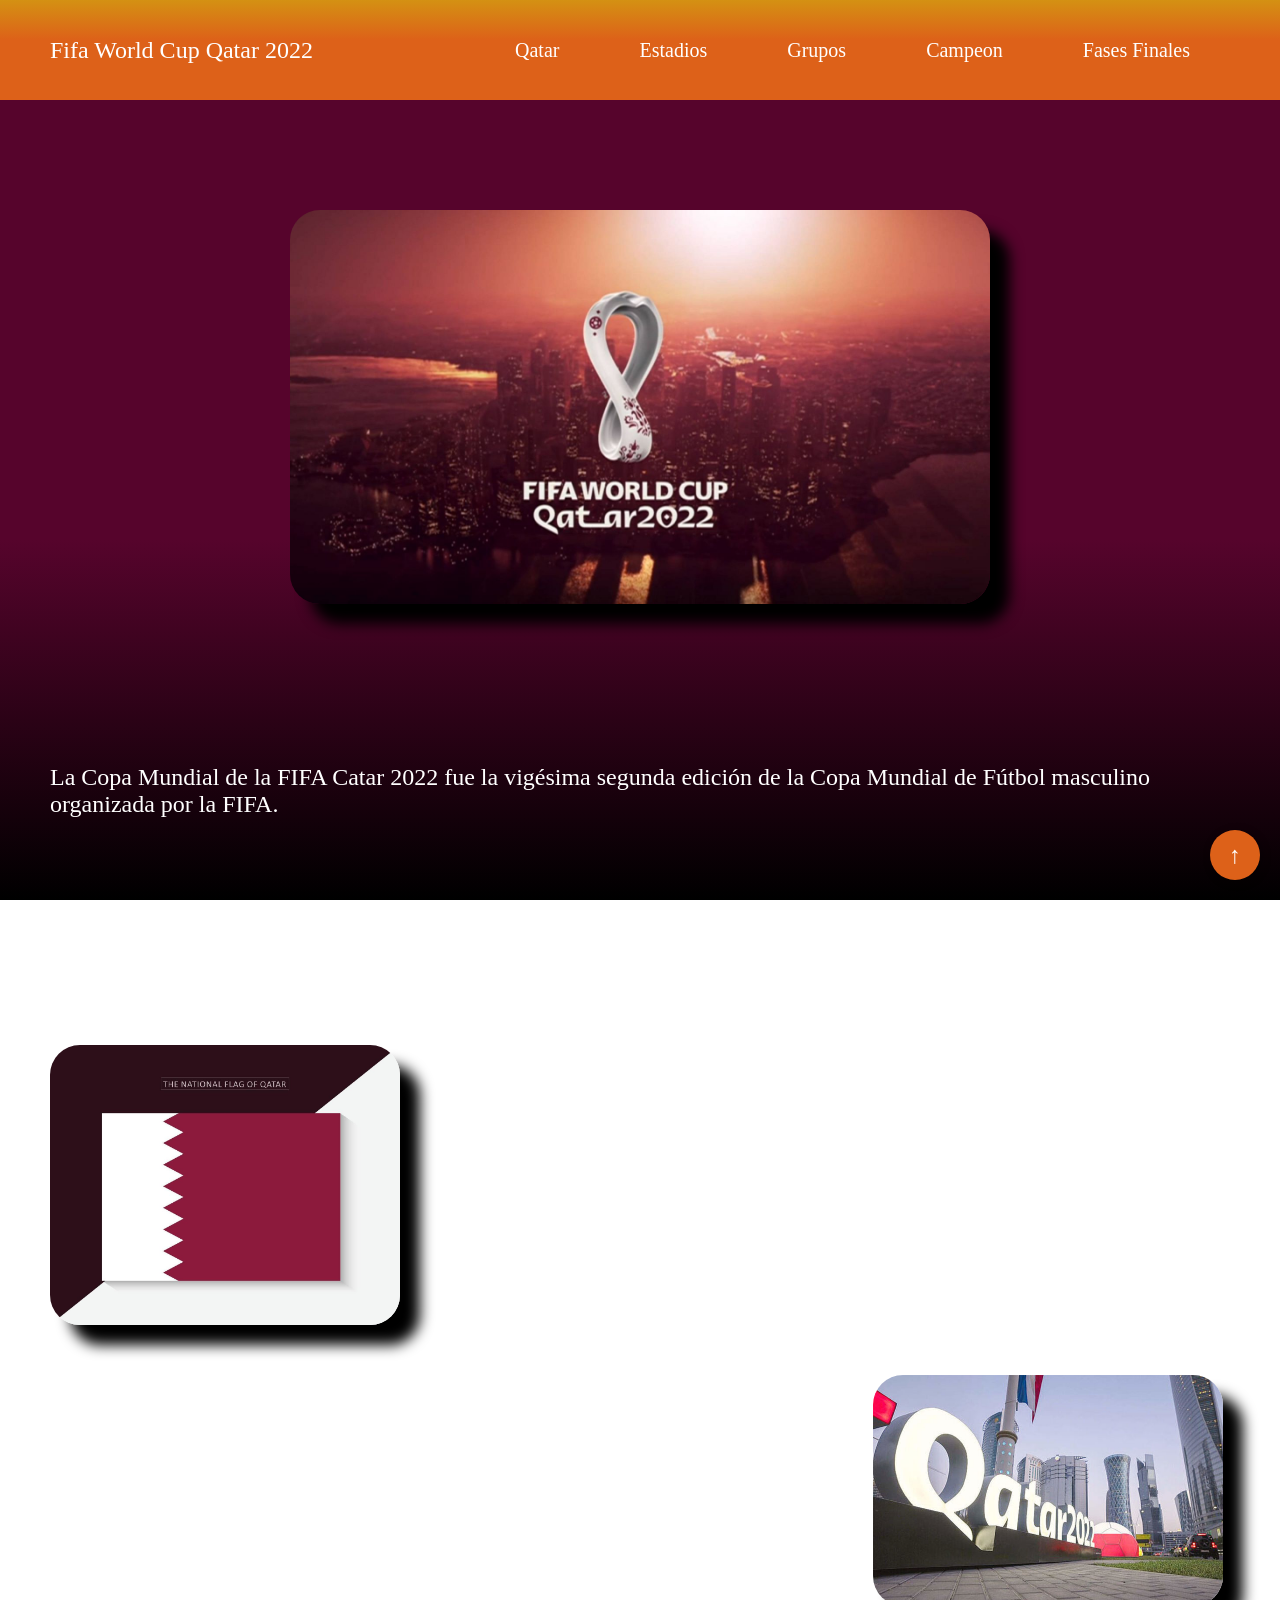
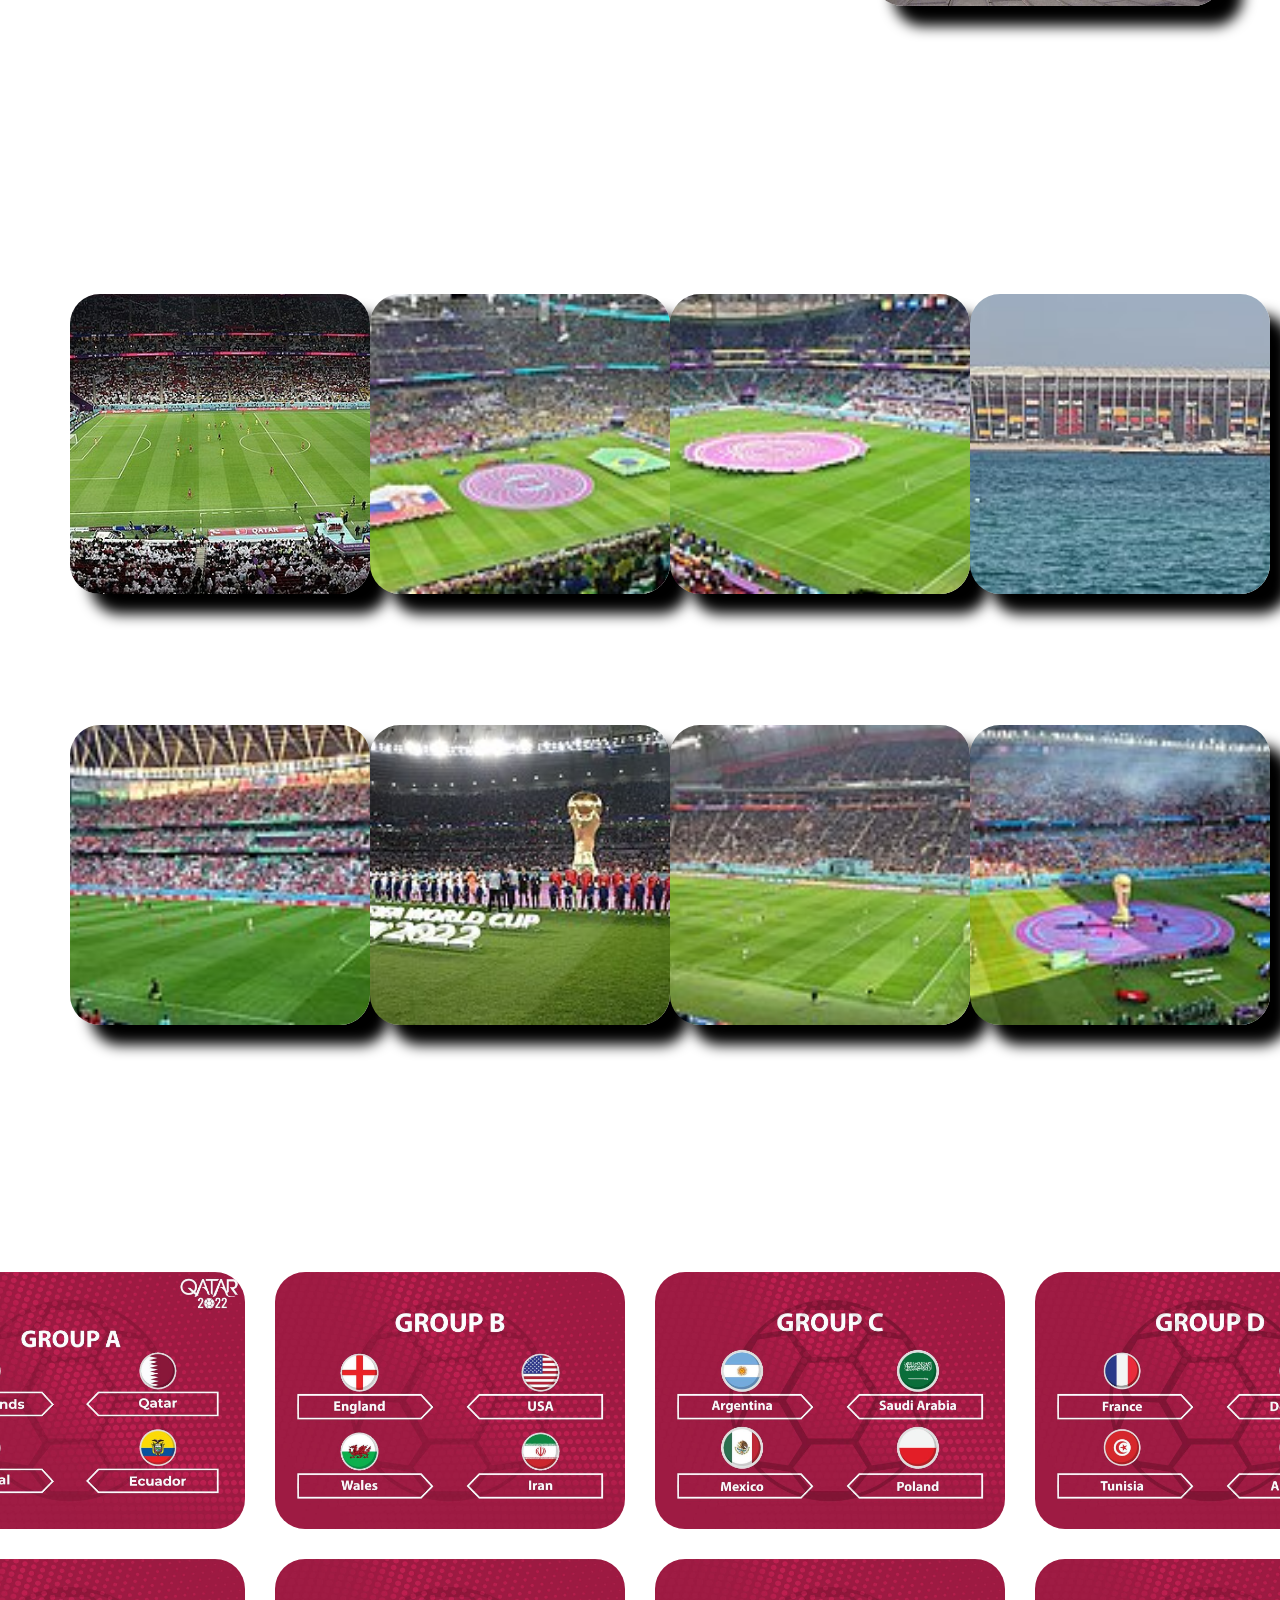
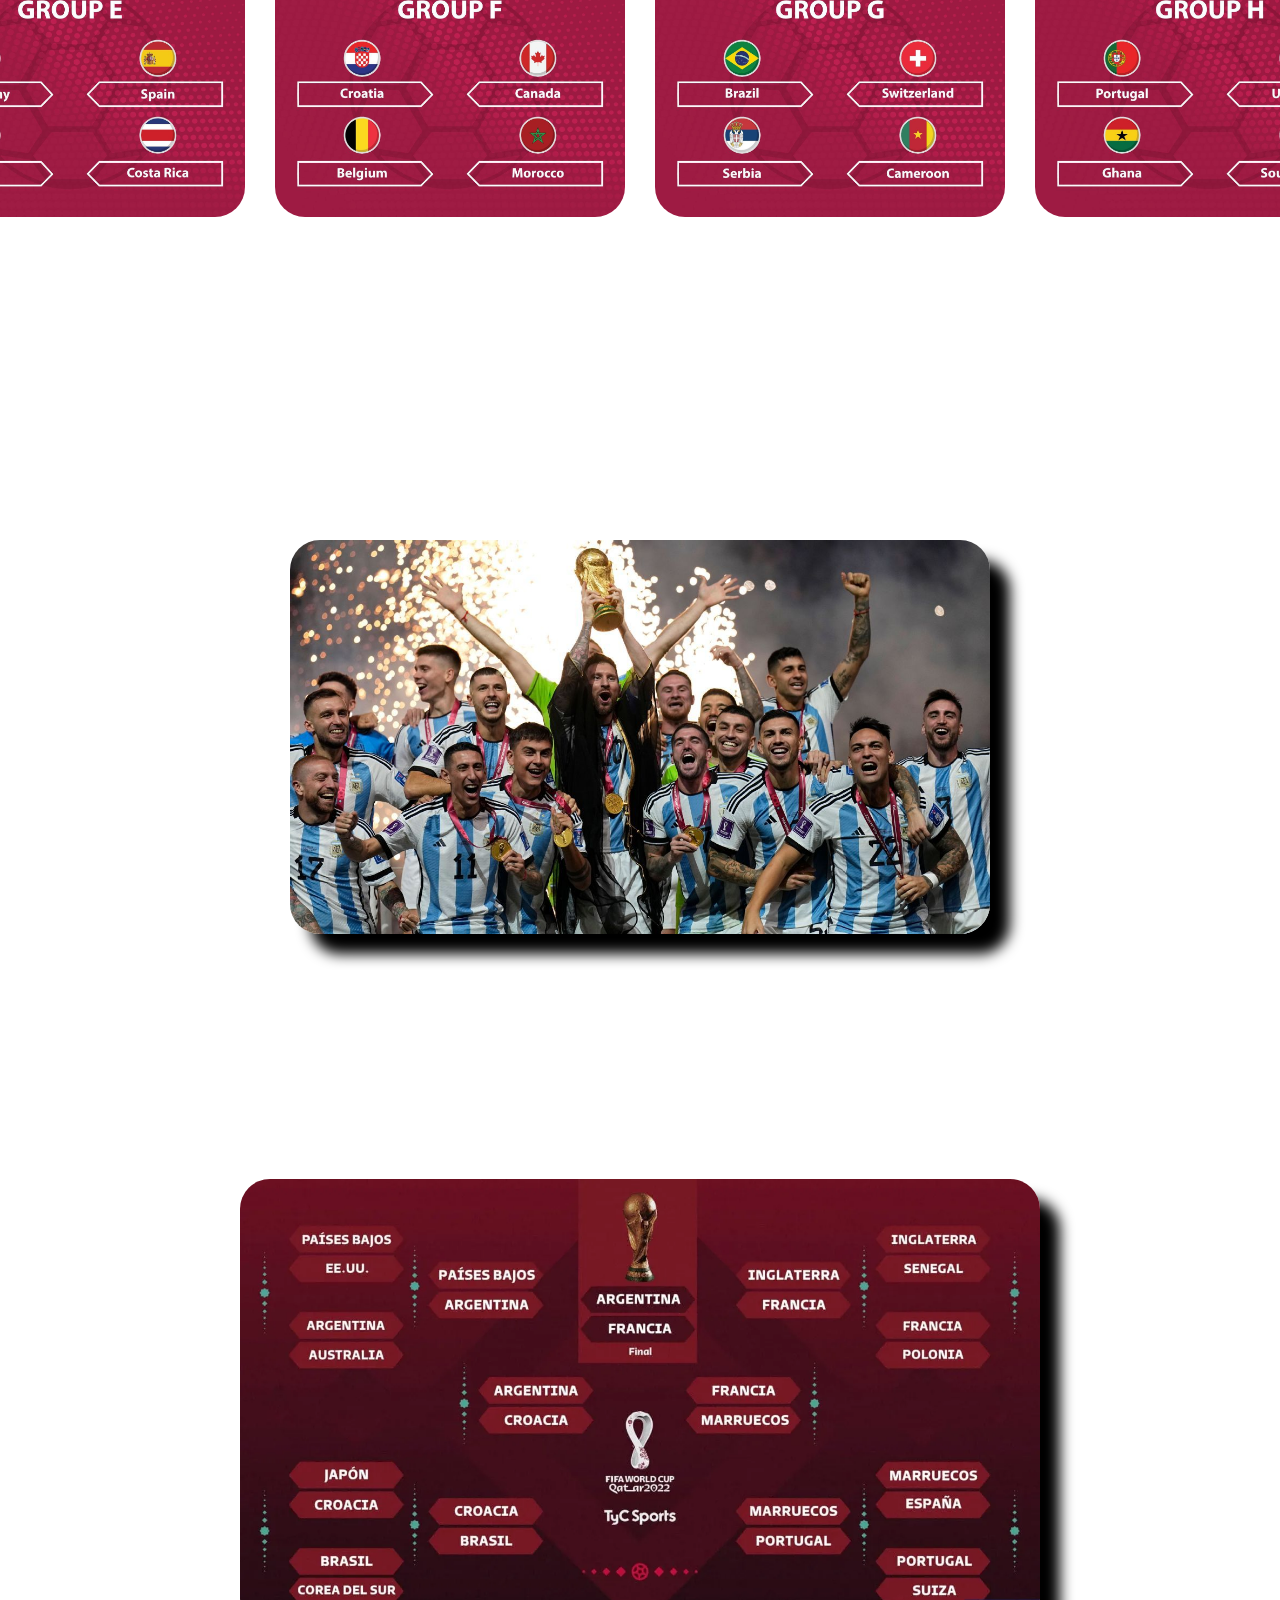
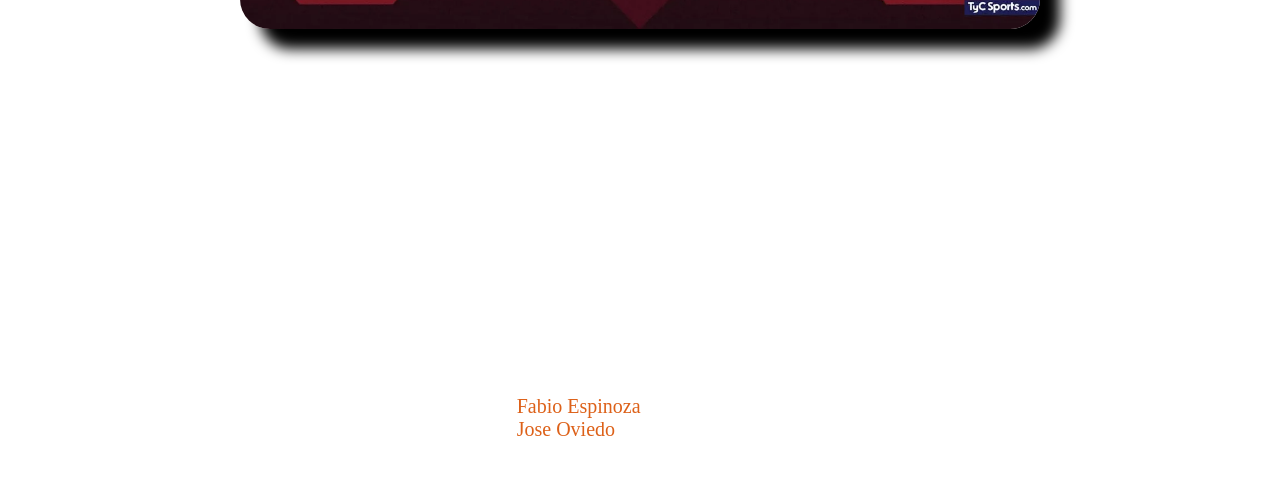
==== commit 11f8f5a4: "fix-details" ====
--- a/index.html
+++ b/index.html
@@ -29,7 +29,6 @@
         </div>
 
         <h2>Qatar</h2>
-        <hr>
         <div id="sede-container-1">
             <img src="./assets/qatarBandera.jpg" alt="Bandera de Qatar">
             <p>
@@ -50,7 +49,6 @@
 
         <div id="estadios-container">
             <h2>Estadios Utilizados</h2>
-            <hr>
             <div class="estadios1">
                 <div class="names">
                     <h3>Al Bayt</h3><br>
@@ -93,7 +91,6 @@
 
 
             <h2>Grupos</h2>
-            <hr>
             <div id="grupos-container">
                 <img src="./assets/grupoA.jpg" alt="Grupo A">
                 <img src="./assets/grupoB.jpg" alt="Grupo B">
@@ -116,7 +113,6 @@
             </div>
 
             <h2>Campeon</h2>
-            <hr>
 
             <div id="campeon-container">
                 <img src="./assets/campeon.jpg" alt="campeon del mundial">
--- a/style.css
+++ b/style.css
@@ -102,11 +102,6 @@
 .names img:hover {
   box-shadow: 20px 20px 14px #daa127;
   transform: scale(1.1);
-}
-
-hr {
-  justify-content: center;
-  margin: auto 600px auto 600px;
 }
 
 h2 {
@@ -291,7 +286,7 @@
   }
 
   #main-container img {
-    width: 50vh;
+    width: 45vh;
     margin: 40px 0;
   }
 
@@ -308,7 +303,7 @@
 
   h3 {
     font-size: 16px;
-    padding: 20px 0;
+    padding: 40px 0 0;
   }
 
   #sede-container-1 {
@@ -344,17 +339,22 @@
     display: flex;
     flex-direction: column;
     align-items: center;
+    margin: 0;
+    padding: 20px;
   }
 
   .estadios1 img {
     width: 45vh;
     height: 150px;
+    margin: 0;
   }
 
   .estadios2 {
     display: flex;
     flex-direction: column;
     align-items: center;
+    margin: 0;
+    padding: 20px;
   }
 
   .estadios2 img {
@@ -410,12 +410,20 @@
 
   #campeon-container p {
     font-size: 12px;
-    margin: 0px 45px;
+    margin: 0 40px;
     text-align: center;
   }
-}
-
-@media (min-width: 480px, max-width: 768px) {
+
+  .burbuja-arriba {
+    display: none;
+  }
+
+   footer {
+    font-size: 16px;
+  }
+}
+
+@media screen and (min-width: 480px) and (max-width: 768px) {
   header {
     display: none;
   }
@@ -470,7 +478,7 @@
 
   .estadios1 img {
     width: 70vh;
-    height: 300px;
+    height: 200px;
   }
 
   .estadios2 {
@@ -481,7 +489,7 @@
 
   .estadios2 img {
     width: 70vh;
-    height: 300px;
+    height: 200px;
   }
 
   #grupos-container {
@@ -537,4 +545,12 @@
     margin: 0 60px;
     text-align: center;
   }
-}
+
+  .burbuja-arriba {
+    display: none;
+  }
+
+  footer {
+    font-size: 16px;
+  }
+}
